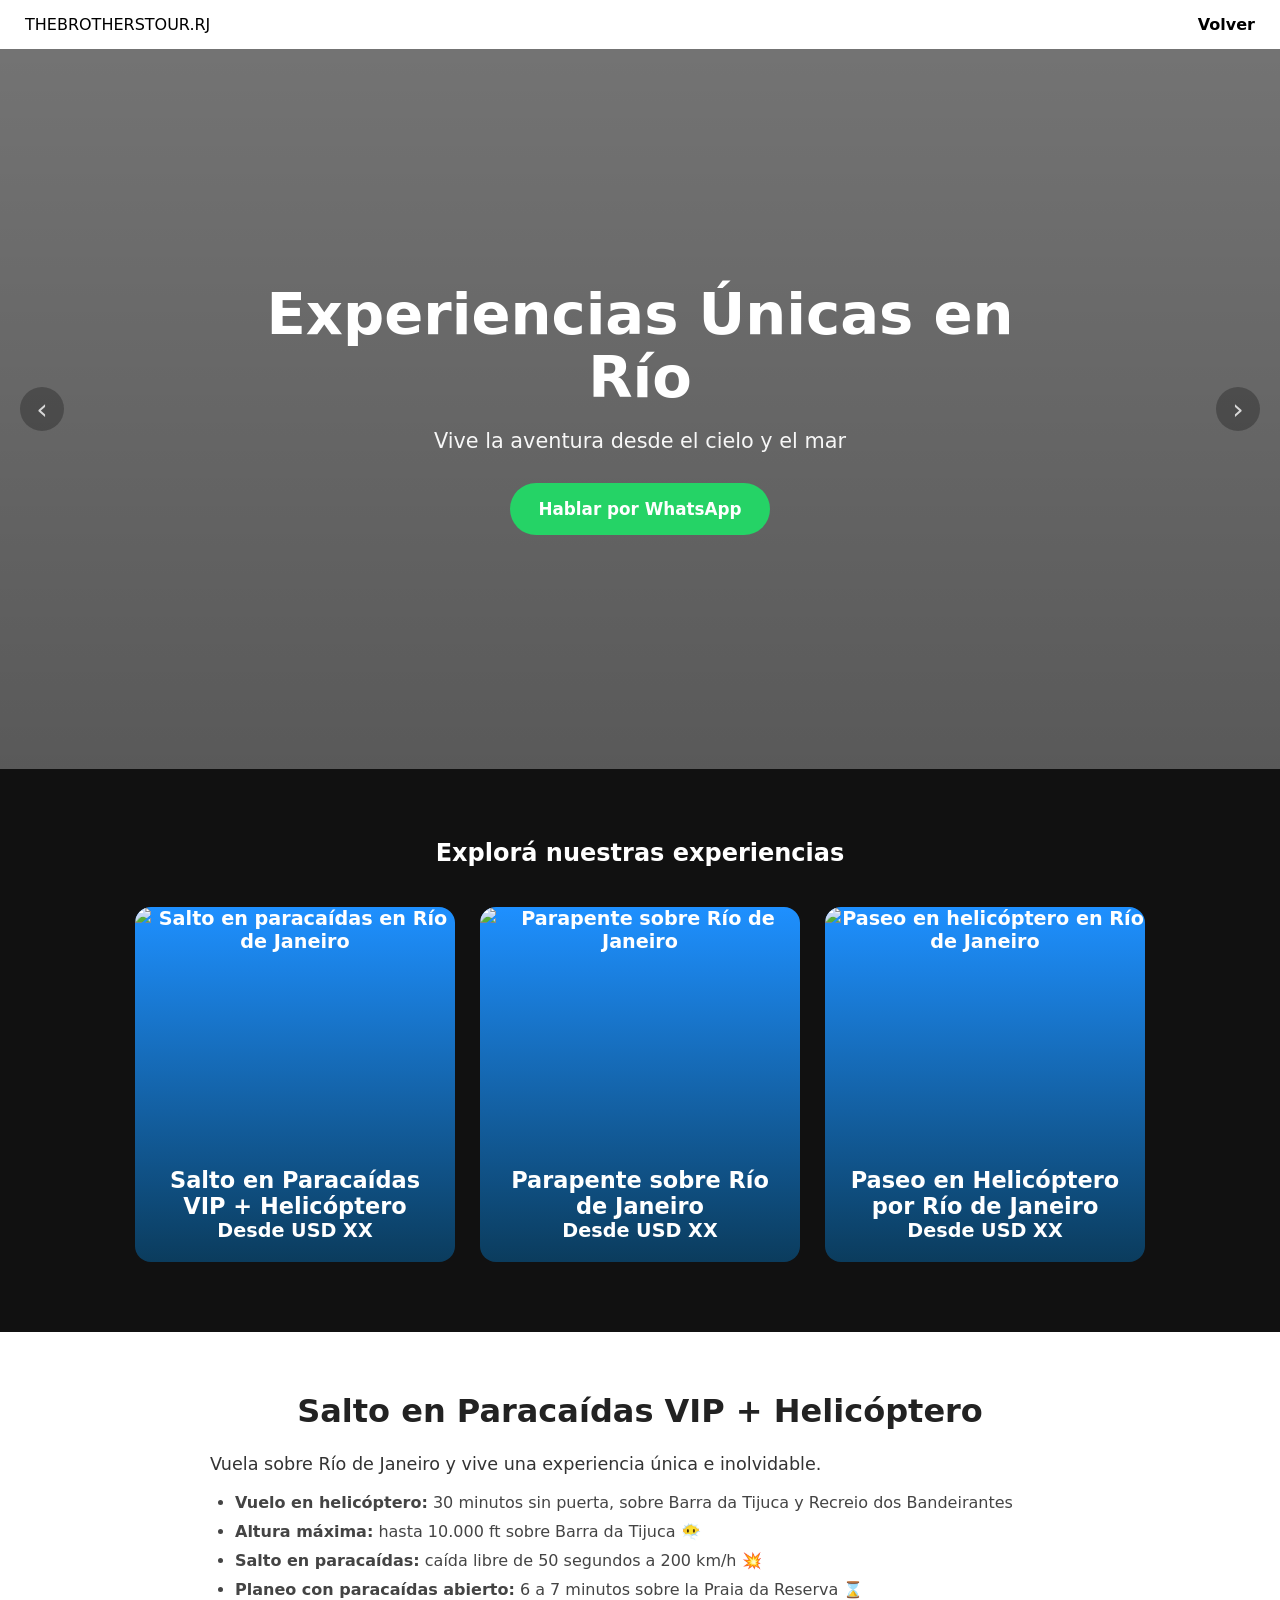
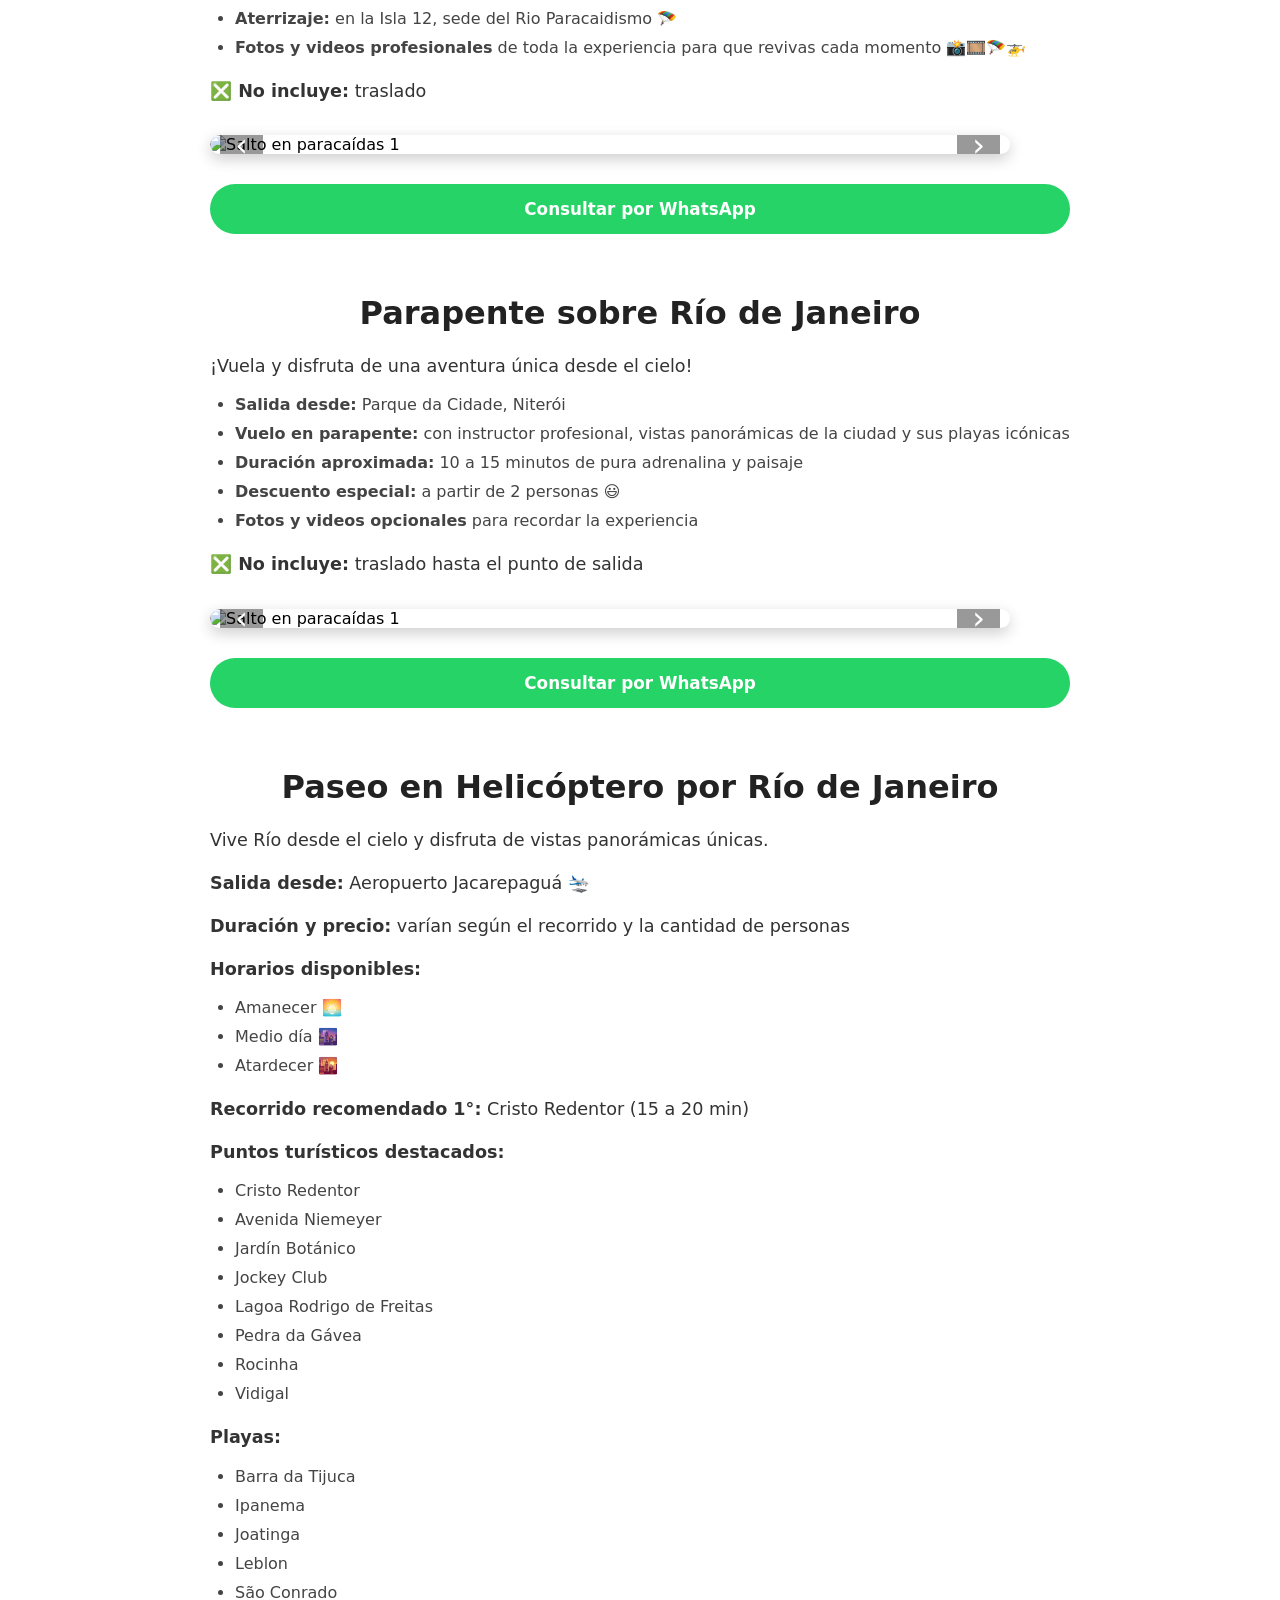
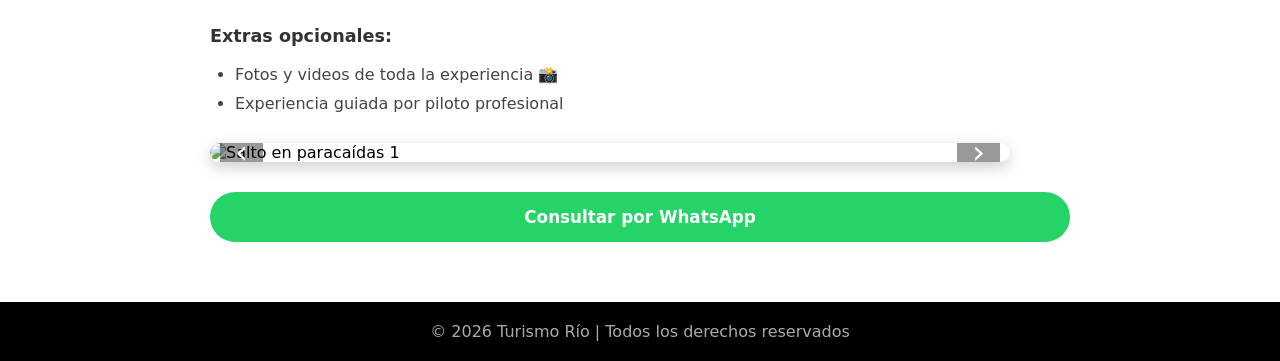
==== pages/experiencias.html @ 7c45b9a7 "experienciashtml" ====
<!DOCTYPE html>
<html lang="es">

<head>
    <meta charset="UTF-8">
    <meta name="viewport" content="width=device-width, initial-scale=1.0">
    <title>Experiencias Únicas en Río</title>
    <link rel="stylesheet" href="../css/styles.css">
</head>

<body>

    <!-- NAVBAR -->
    <header class="navbar">
        <div class="logo">THEBROTHERSTOUR.RJ</div>
        <nav>
            <a class="nav-main" href="../index.html#experiencias">Volver</a>
        </nav>
    </header>

    <!-- HERO -->
    <section class="hero">
        <div class="hero-slider">
            <div class="hero-slide active" style="background-image: url('../images/hero-1.jpg');"></div>
            <div class="hero-slide" style="background-image: url('../images/hero-2.jpg');"></div>
            <div class="hero-slide" style="background-image: url('../images/hero-3.jpg');"></div>
        </div>
        <div class="hero-overlay"></div>
        <div class="hero-content">
            <h1>Experiencias Únicas en Río</h1>
            <p>Vive la aventura desde el cielo y el mar</p>
            <a class="btn-whatsapp" href="#">Hablar por WhatsApp</a>
        </div>
        <button class="hero-nav prev" aria-label="Imagen anterior">‹</button>
        <button class="hero-nav next" aria-label="Imagen siguiente">›</button>
    </section>

    <!-- CARDS DE EXPERIENCIAS -->
    <section class="section section-primary" id="experiencias">
        <h2>Explorá nuestras experiencias</h2>

        <div class="cards">

            <!-- CARD 1: Paracaídas -->
            <a href="#paracaidas" class="card-link">
                <article class="card card-primary">
                    <div class="card-media">
                        <img src="../images/paracaidas-rio.jpg" alt="Salto en paracaídas en Río de Janeiro">
                    </div>
                    <div class="card-content">
                        <h3 class="card-title">Salto en Paracaídas VIP + Helicóptero</h3>
                        <span class="card-price">Desde USD XX</span>
                    </div>
                </article>
            </a>

            <!-- CARD 2: Parapente -->
            <a href="#parapente" class="card-link">
                <article class="card card-primary">
                    <div class="card-media">
                        <img src="../images/parapente-rio.jpg" alt="Parapente sobre Río de Janeiro">
                    </div>
                    <div class="card-content">
                        <h3 class="card-title">Parapente sobre Río de Janeiro</h3>
                        <span class="card-price">Desde USD XX</span>
                    </div>
                </article>
            </a>

            <!-- CARD 3: Helicóptero -->
            <a href="#helicoptero" class="card-link">
                <article class="card card-primary">
                    <div class="card-media">
                        <img src="../images/helicoptero-rio.jpg" alt="Paseo en helicóptero en Río de Janeiro">
                    </div>
                    <div class="card-content">
                        <h3 class="card-title">Paseo en Helicóptero por Río de Janeiro</h3>
                        <span class="card-price">Desde USD XX</span>
                    </div>
                </article>
            </a>

        </div>
    </section>

    <!-- SECCIONES DETALLE DE CADA EXPERIENCIA -->
    <section id="paracaidas" class="section-experiencias">
        <h3>Salto en Paracaídas VIP + Helicóptero</h3>

        <p>Vuela sobre Río de Janeiro y vive una experiencia única e inolvidable.</p>

        <ul>
            <li><strong>Vuelo en helicóptero:</strong> 30 minutos sin puerta, sobre Barra da Tijuca y Recreio dos
                Bandeirantes</li>
            <li><strong>Altura máxima:</strong> hasta 10.000 ft sobre Barra da Tijuca 😶‍🌫️</li>
            <li><strong>Salto en paracaídas:</strong> caída libre de 50 segundos a 200 km/h 💥</li>
            <li><strong>Planeo con paracaídas abierto:</strong> 6 a 7 minutos sobre la Praia da Reserva ⌛️</li>
            <li><strong>Aterrizaje:</strong> en la Isla 12, sede del Rio Paracaidismo 🪂</li>
            <li><strong>Fotos y videos profesionales</strong> de toda la experiencia para que revivas cada momento
                📸🎞️🪂🚁</li>
        </ul>

        <p><strong>❎ No incluye:</strong> traslado</p>

        <!-- Mini slider de imágenes -->
        <div class="experience-slider">
            <div class="slide active">
                <img src="../images/paracaidas1.jpg" alt="Salto en paracaídas 1">
            </div>
            <div class="slide">
                <img src="../images/paracaidas2.jpg" alt="Salto en paracaídas 2">
            </div>
            <div class="slide">
                <img src="../images/paracaidas3.jpg" alt="Salto en paracaídas 3">
            </div>

            <!-- Flechas -->
            <button class="slide-nav prev" aria-label="Imagen anterior">‹</button>
            <button class="slide-nav next" aria-label="Imagen siguiente">›</button>
        </div>

        <a href="https://wa.me/549XXXXXXXXXX?text=Hola,%20quiero%20info%20sobre%20el%20paracaídas"
            class="btn-whatsapp">Consultar por WhatsApp</a>
    </section>
    <section id="parapente" class="section-experiencias">
        <h3>Parapente sobre Río de Janeiro</h3>

        <p>¡Vuela y disfruta de una aventura única desde el cielo!</p>

        <ul>
            <li><strong>Salida desde:</strong> Parque da Cidade, Niterói</li>
            <li><strong>Vuelo en parapente:</strong> con instructor profesional, vistas panorámicas de la ciudad y sus
                playas icónicas</li>
            <li><strong>Duración aproximada:</strong> 10 a 15 minutos de pura adrenalina y paisaje</li>
            <li><strong>Descuento especial:</strong> a partir de 2 personas 😃</li>
            <li><strong>Fotos y videos opcionales</strong> para recordar la experiencia</li>
        </ul>

        <p><strong>❎ No incluye:</strong> traslado hasta el punto de salida</p>

        <!-- Mini slider de imágenes -->
        <div class="experience-slider">
            <div class="slide active">
                <img src="../images/paracaidas1.jpg" alt="Salto en paracaídas 1">
            </div>
            <div class="slide">
                <img src="../images/paracaidas2.jpg" alt="Salto en paracaídas 2">
            </div>
            <div class="slide">
                <img src="../images/paracaidas3.jpg" alt="Salto en paracaídas 3">
            </div>

            <!-- Flechas -->
            <button class="slide-nav prev" aria-label="Imagen anterior">‹</button>
            <button class="slide-nav next" aria-label="Imagen siguiente">›</button>
        </div>

        <a href="https://wa.me/549XXXXXXXXXX?text=Hola,%20quiero%20info%20sobre%20el%20paracaídas"
            class="btn-whatsapp">Consultar por WhatsApp</a>
    </section>
    <section id="helicoptero" class="section-experiencias">
        <h3>Paseo en Helicóptero por Río de Janeiro</h3>

        <p>Vive Río desde el cielo y disfruta de vistas panorámicas únicas.</p>

        <p><strong>Salida desde:</strong> Aeropuerto Jacarepaguá 🛬</p>
        <p><strong>Duración y precio:</strong> varían según el recorrido y la cantidad de personas</p>

        <p><strong>Horarios disponibles:</strong></p>
        <ul>
            <li>Amanecer 🌅</li>
            <li>Medio día 🌆</li>
            <li>Atardecer 🌇</li>
        </ul>

        <p><strong>Recorrido recomendado 1°:</strong> Cristo Redentor (15 a 20 min)</p>

        <p><strong>Puntos turísticos destacados:</strong></p>
        <ul>
            <li>Cristo Redentor</li>
            <li>Avenida Niemeyer</li>
            <li>Jardín Botánico</li>
            <li>Jockey Club</li>
            <li>Lagoa Rodrigo de Freitas</li>
            <li>Pedra da Gávea</li>
            <li>Rocinha</li>
            <li>Vidigal</li>
        </ul>

        <p><strong>Playas:</strong></p>
        <ul>
            <li>Barra da Tijuca</li>
            <li>Ipanema</li>
            <li>Joatinga</li>
            <li>Leblon</li>
            <li>São Conrado</li>
        </ul>

        <p><strong>Extras opcionales:</strong></p>
        <ul>
            <li>Fotos y videos de toda la experiencia 📸</li>
            <li>Experiencia guiada por piloto profesional</li>
        </ul>

        <!-- Mini slider de imágenes -->
        <div class="experience-slider">
            <div class="slide active">
                <img src="../images/paracaidas1.jpg" alt="Salto en paracaídas 1">
            </div>
            <div class="slide">
                <img src="../images/paracaidas2.jpg" alt="Salto en paracaídas 2">
            </div>
            <div class="slide">
                <img src="../images/paracaidas3.jpg" alt="Salto en paracaídas 3">
            </div>

            <!-- Flechas -->
            <button class="slide-nav prev" aria-label="Imagen anterior">‹</button>
            <button class="slide-nav next" aria-label="Imagen siguiente">›</button>
        </div>

        <a href="https://wa.me/549XXXXXXXXXX?text=Hola,%20quiero%20info%20sobre%20el%20paracaídas"
            class="btn-whatsapp">Consultar por WhatsApp</a>
    </section>

    <!-- FOOTER -->
    <footer class="footer">
        <p>&copy; 2026 Turismo Río | Todos los derechos reservados</p>
    </footer>

</body>

</html>
---- css/styles.css ----
/* RESET */
* {
    margin: 0;
    padding: 0;
    box-sizing: border-box;
    font-family: system-ui, sans-serif;
}

/* NAVBAR */
.navbar {
    display: flex;
    justify-content: space-between;
    align-items: center;
    padding: 15px 25px;
    background: #fff;
    position: sticky;
    top: 0;
    z-index: 100;
}

.navbar a {
    margin-left: 15px;
    text-decoration: none;
    color: #000;
}

.nav-main {
    font-weight: 700;
}

.nav-muted {
    opacity: 0.6;
}

/* =====================
   HERO
===================== */
.hero {
    position: relative;
    min-height: 80vh;
    width: 100%;
    overflow: hidden;
    color: #ffffff;
    display: flex;
    align-items: center;
    justify-content: center;
    text-align: center;
}

/* =====================
   SLIDER
===================== */
.hero-slider {
    position: absolute;
    inset: 0;
    z-index: 1;
}

.hero-slide {
    position: absolute;
    inset: 0;
    background-size: cover;
    background-position: center;
    opacity: 0;
    transition: opacity 0.8s ease-in-out;
}

.hero-slide.active {
    opacity: 1;
}

/* =====================
   OVERLAY (contraste texto)
===================== */
.hero-overlay {
    position: absolute;
    inset: 0;
    background: linear-gradient(rgba(0, 0, 0, 0.55),
            rgba(0, 0, 0, 0.65));
    z-index: 2;
}

/* =====================
   CONTENIDO
===================== */
.hero-content {
    position: relative;
    z-index: 3;
    max-width: 900px;
    padding: 0 20px;
}

.hero h1 {
    font-size: clamp(2.4rem, 5vw, 3.6rem);
    font-weight: 800;
    line-height: 1.1;
}

.hero p {
    margin: 20px 0 30px;
    font-size: clamp(1.1rem, 2.5vw, 1.3rem);
    opacity: 0.95;
}

/* =====================
   CTA WHATSAPP
===================== */
.btn-whatsapp {
    display: inline-block;
    background: #25d366;
    color: #fff;
    padding: 16px 28px;
    border-radius: 40px;
    text-decoration: none;
    font-weight: 700;
    font-size: 1.05rem;
    transition: transform 0.2s ease, box-shadow 0.2s ease;
}

.btn-whatsapp:hover {
    transform: translateY(-2px);
    box-shadow: 0 10px 25px rgba(0, 0, 0, 0.3);
}

/* =====================
   FLECHAS (UX DISCRETO)
===================== */
.hero-nav {
    position: absolute;
    top: 50%;
    transform: translateY(-50%);
    z-index: 4;
    background: rgba(0, 0, 0, 0.35);
    color: #fff;
    border: none;
    width: 44px;
    height: 44px;
    border-radius: 50%;
    cursor: pointer;
    font-size: 1.8rem;
    display: flex;
    align-items: center;
    justify-content: center;
    transition: background 0.2s ease, opacity 0.2s ease;
    opacity: 0.75;
}

.hero-nav:hover {
    background: rgba(0, 0, 0, 0.55);
    opacity: 1;
}

.hero-nav.prev {
    left: 20px;
}

.hero-nav.next {
    right: 20px;
}

/* =====================
   MOBILE
===================== */
@media (max-width: 768px) {
    .hero {
        min-height: 70vh;
    }

    .hero h1 {
        font-size: 2.2rem;
    }

    .hero p {
        font-size: 1.1rem;
    }

    .hero-nav {
        width: 38px;
        height: 38px;
        font-size: 1.5rem;
    }

    .hero-nav.prev {
        left: 10px;
    }

    .hero-nav.next {
        right: 10px;
    }
}



/* SECTIONS */
.section {
    padding: 70px 20px;
}

.section-primary {
    background: #111;
    color: #fff;
}

.section-secondary {
    background: #f7f7f7;
}

.section-tertiary {
    background: #fff;
}

.section h2 {
    text-align: center;
    margin-bottom: 40px;
}

/* CARDS CONTAINER */
.cards {
    display: flex;
    flex-wrap: wrap;
    justify-content: center;
    gap: 25px;
}

/* CARD BASE */
.card {
    padding: 40px 20px;
    border-radius: 16px;
    text-align: center;
    cursor: pointer;
    transition: transform 0.3s;
}

/* Cards que llevan imagen y anulan la de arriba */
.card-primary,
.card-secondary {
    padding: 0;
    /* IMPORTANTE: la imagen necesita espacio limpio */
    overflow: hidden;
}
.card-link {
  text-decoration: none;
  color: inherit;
  display: block;
}

/* Estilo comun de la imagen CARD */
.card-media {
    width: 100%;
}

.card-media img {
    width: 100%;
    height: 100%;
    object-fit: cover;
    display: block;
}

.card:hover {
    transform: translateY(-5px);
}

/* CARD JERARQUÍA */

/* 🔥 PRIMARIO */
/* 🔥 PRIMARIO */
.card-primary {
    background: linear-gradient(180deg, #1e90ff, #0b3c5d);
    color: white;
    width: 320px;
    font-weight: 700;
    font-size: 1.2rem;
}

/* Imagen dominante */
.card-primary .card-media {
    height: 65%;
    /* jerarquía visual */
    min-height: 240px;
}

/* Contenido */
.card-primary .card-content {
    padding: 20px;
    text-align: center;
}
/* Imagen dominante */
.card-primary .card-media {
    height: 240px;         /* altura fija */
    overflow: hidden;      /* recorta lo que se salga del contenedor */
}

.card-primary .card-media img {
    width: 100%;           /* ocupa todo el ancho */
    height: 100%;          /* ocupa toda la altura del contenedor */
    object-fit: cover;     /* recorta o ajusta la imagen sin deformarla */
    display: block;        /* elimina espacio debajo de la imagen */
}


/* ⭐ SECUNDARIO */
.card-secondary {
    background: white;
    width: 280px;
    font-weight: 600;
    box-shadow: 0 8px 20px rgba(0, 0, 0, 0.08);
}

/* Imagen equilibrada */
.card-secondary .card-media {
    height: 45%;
    min-height: 180px;
}

/* Contenido */
.card-secondary .card-content {
    padding: 18px;
    text-align: left;
}

/* ➕ TERCIARIO */
.card-tertiary {
    background: #fafafa;
    width: 260px;
    font-size: 0.95rem;
    opacity: 0.8;
    border: 1px solid #ddd;
}

.card-tertiary .card-icon img {
    /*icono de la card*/
    width: 48px;
    margin-bottom: 12px;
}

/* CONFIANZA */
.section-confidence {
    background: #0b3c5d;
    color: white;
    text-align: center;
    padding: 60px 20px;
}

/* FOOTER */
.footer {
    background: #000;
    color: #aaa;
    text-align: center;
    padding: 20px;
}


/* PAGINA EXPERIENCIAS ACOPLaNDO CSS VIGENTE */
.experience-slider {
  position: relative;
  max-width: 800px;
  margin: 20px auto;
  overflow: hidden;
  border-radius: 15px;
  box-shadow: 0 5px 15px rgba(0,0,0,0.2);
}

.experience-slider .slide {
  display: none;
}

.experience-slider .slide.active {
  display: block;
}

.experience-slider img {
  width: 100%;
  height: 450px;
  object-fit: cover;
  border-radius: 15px;
}

.slide-nav {
  position: absolute;
  top: 50%;
  transform: translateY(-50%);
  background: rgba(0,0,0,0.4);
  color: #fff;
  border: none;
  font-size: 2rem;
  padding: 5px 15px;
  cursor: pointer;
  border-radius: 50%;
}

.slide-nav.prev { left: 10px; }
.slide-nav.next { right: 10px; }

/*seccin experiencias dentro de experiencias.html */
.section-experiencias {
  max-width: 900px;      /* ancho máximo centralizado */
  margin: 60px auto;     /* separaciones arriba/abajo y centrado horizontal */
  padding: 0 20px;
}

.section-experiencias h3 {
  text-align: center;
  font-size: 2rem;
  font-weight: 700;
  margin-bottom: 20px;
  color: #222; /* puedes usar color principal del sitio */
}

.section-experiencias p {
  font-size: 1.1rem;
  line-height: 1.6;
  margin-bottom: 15px;
  color: #333;
}

.section-experiencias ul {
  list-style: disc;
  padding-left: 25px;
  margin-bottom: 20px;
}

.section-experiencias ul li {
  margin-bottom: 10px;
  font-size: 1rem;
  color: #444;
}

.section-experiencias .experience-slider {
  position: relative;
  margin: 30px 0;
  overflow: hidden;
  border-radius: 10px;
}

.section-experiencias .experience-slider .slide {
  display: none;
  width: 100%;
}

.section-experiencias .experience-slider .slide.active {
  display: block;
}

.section-experiencias .experience-slider img {
  width: 100%;
  height: auto;
  display: block;
  object-fit: cover;
  border-radius: 10px;
}

.section-experiencias .experience-slider .slide-nav {
  position: absolute;
  top: 50%;
  transform: translateY(-50%);
  background: rgba(0,0,0,0.4);
  color: #fff;
  border: none;
  font-size: 2rem;
  padding: 5px 15px;
  cursor: pointer;
  border-radius: 5px;
}

.section-experiencias .experience-slider .slide-nav.prev {
  left: 10px;
}

.section-experiencias .experience-slider .slide-nav.next {
  right: 10px;
}

.section-experiencias .btn-whatsapp {
  display: inline-block;
  background: #25d366;
  color: #fff;
  padding: 15px 30px;
  border-radius: 30px;
  text-decoration: none;
  font-weight: 700;
  text-align: center;
  margin: 20px auto 0;
  display: block;
  transition: 0.3s;
}

.section-experiencias .btn-whatsapp:hover {
  background: #1ebe57;
}
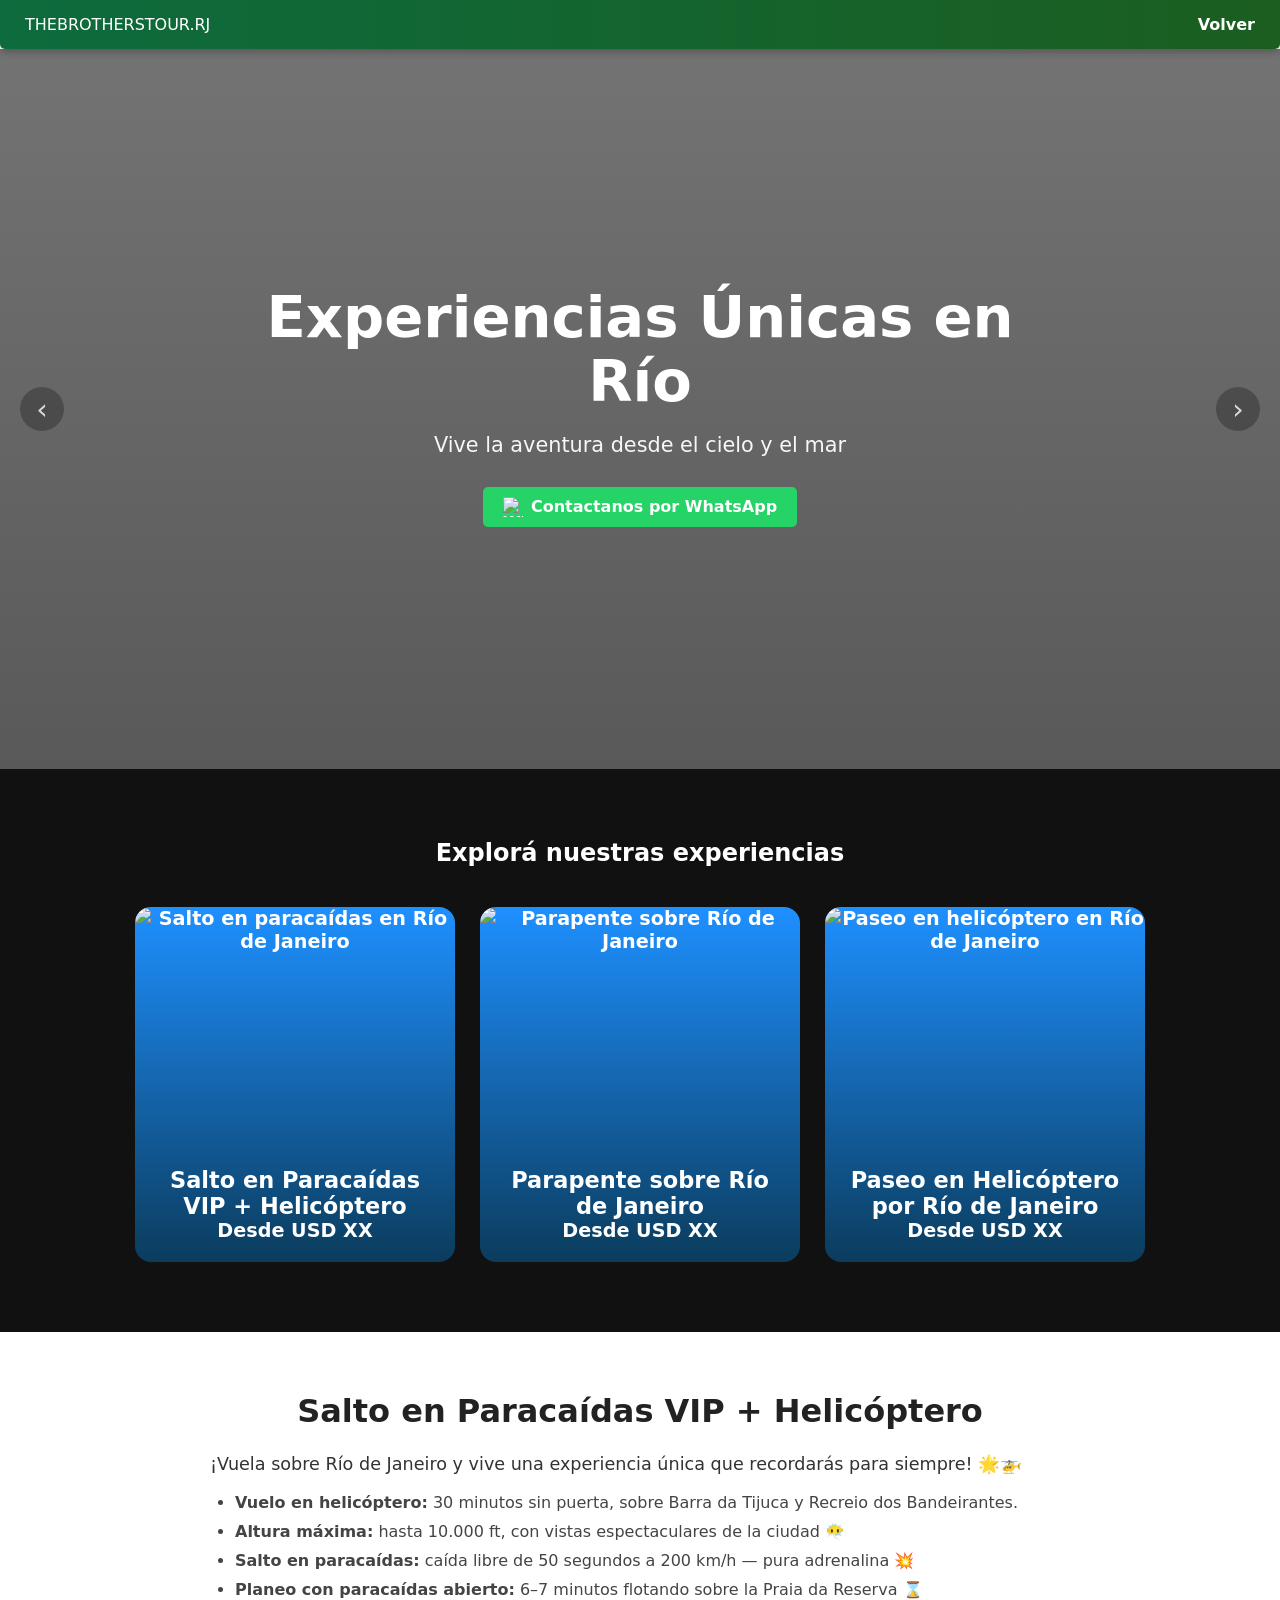
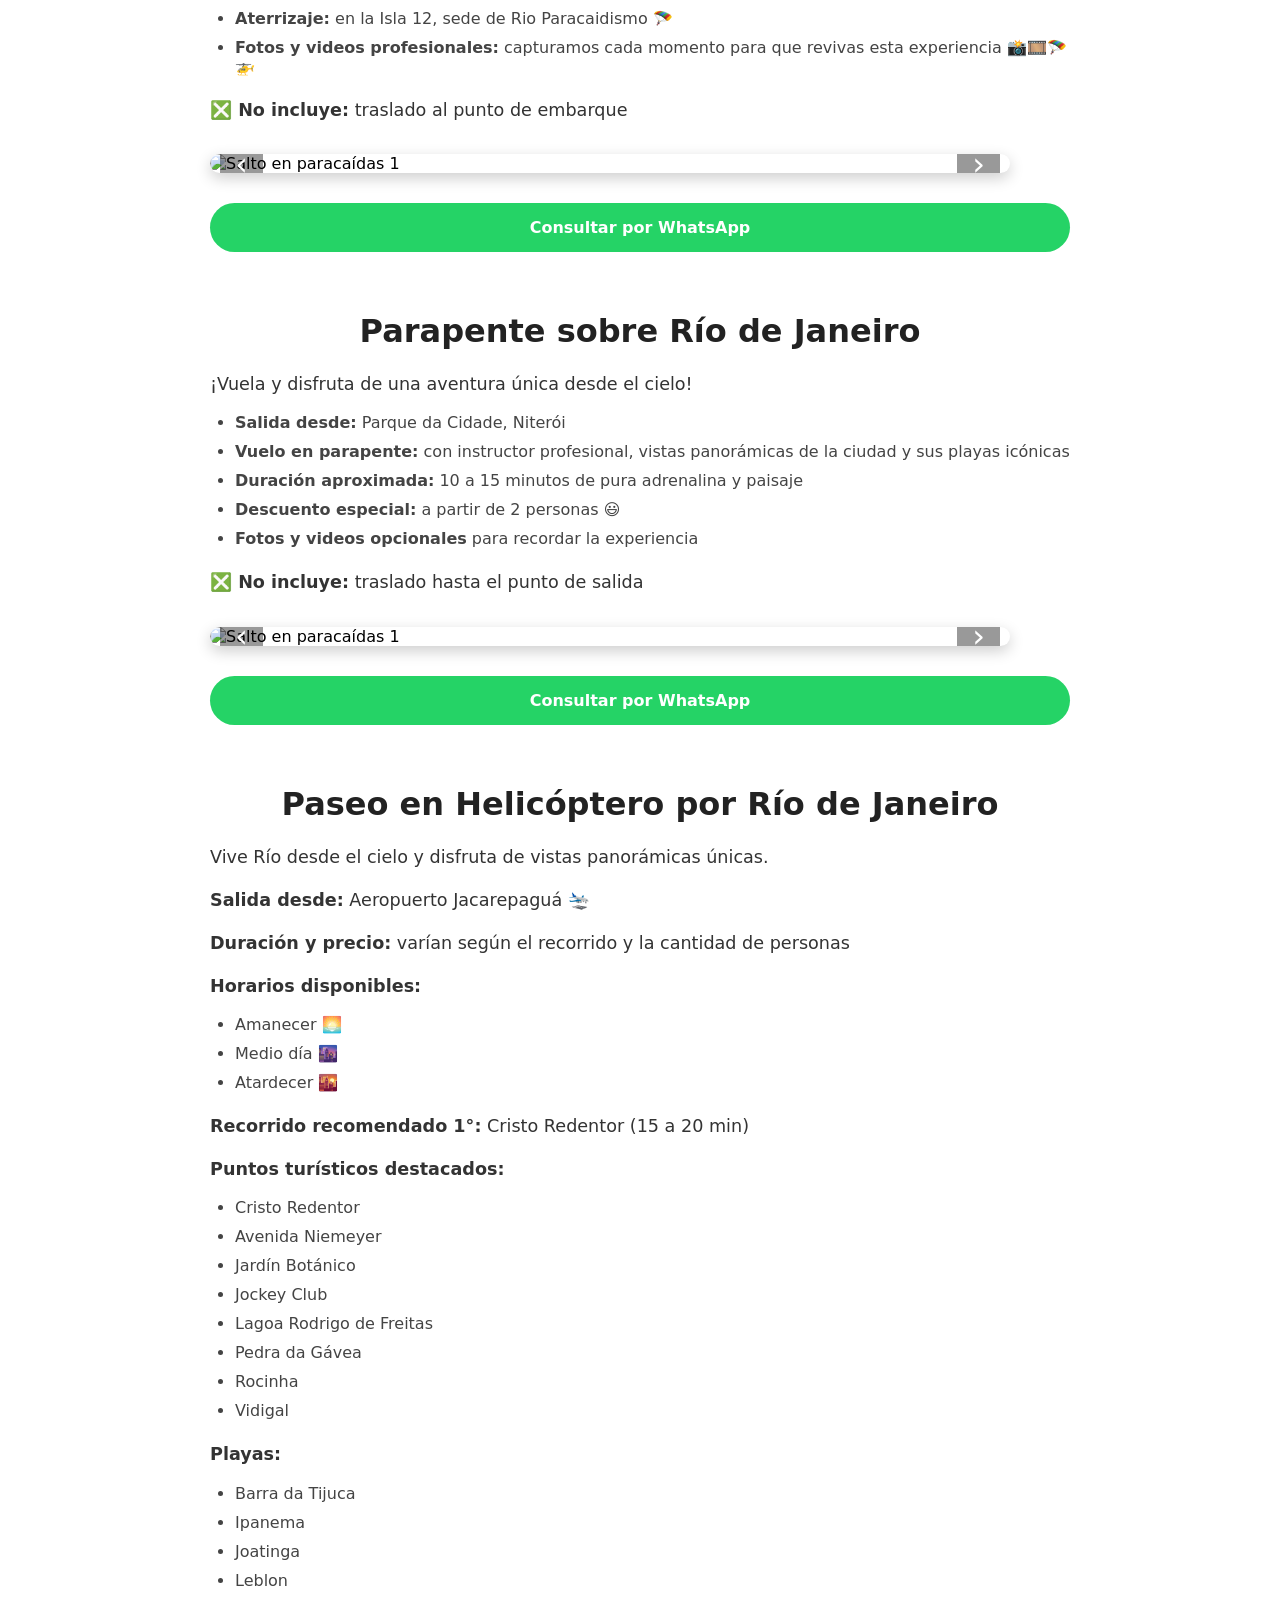
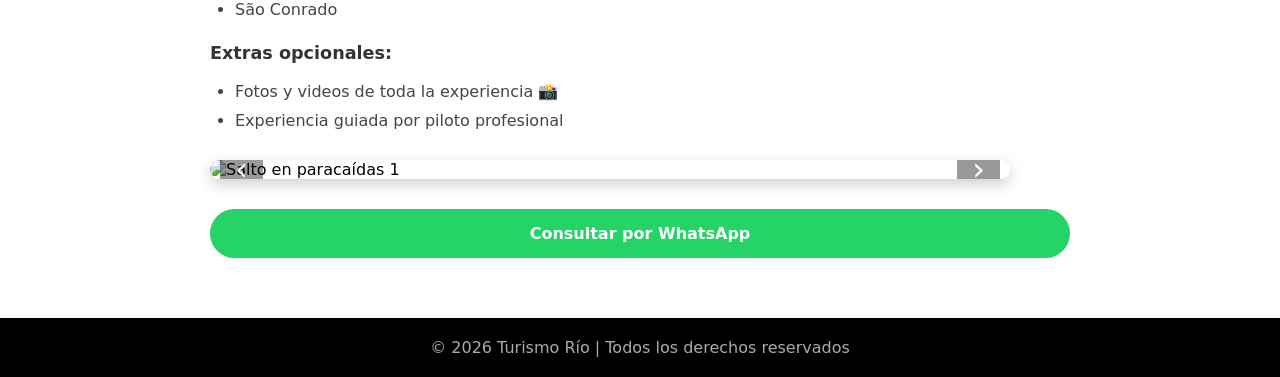
==== commit 4e06ce80: "aa" ====
--- a/pages/experiencias.html
+++ b/pages/experiencias.html
@@ -29,7 +29,10 @@
         <div class="hero-content">
             <h1>Experiencias Únicas en Río</h1>
             <p>Vive la aventura desde el cielo y el mar</p>
-            <a class="btn-whatsapp" href="#">Hablar por WhatsApp</a>
+            <a class="btn-whatsapp" href="https://wa.me/5491123456789" target="_blank">
+                <img src="https://upload.wikimedia.org/wikipedia/commons/6/6b/WhatsApp.svg" alt="WhatsApp" class="icon">
+                Contactanos por WhatsApp
+            </a>
         </div>
         <button class="hero-nav prev" aria-label="Imagen anterior">‹</button>
         <button class="hero-nav next" aria-label="Imagen siguiente">›</button>
@@ -85,22 +88,26 @@
 
     <!-- SECCIONES DETALLE DE CADA EXPERIENCIA -->
     <section id="paracaidas" class="section-experiencias">
-        <h3>Salto en Paracaídas VIP + Helicóptero</h3>
-
-        <p>Vuela sobre Río de Janeiro y vive una experiencia única e inolvidable.</p>
-
-        <ul>
-            <li><strong>Vuelo en helicóptero:</strong> 30 minutos sin puerta, sobre Barra da Tijuca y Recreio dos
-                Bandeirantes</li>
-            <li><strong>Altura máxima:</strong> hasta 10.000 ft sobre Barra da Tijuca 😶‍🌫️</li>
-            <li><strong>Salto en paracaídas:</strong> caída libre de 50 segundos a 200 km/h 💥</li>
-            <li><strong>Planeo con paracaídas abierto:</strong> 6 a 7 minutos sobre la Praia da Reserva ⌛️</li>
-            <li><strong>Aterrizaje:</strong> en la Isla 12, sede del Rio Paracaidismo 🪂</li>
-            <li><strong>Fotos y videos profesionales</strong> de toda la experiencia para que revivas cada momento
-                📸🎞️🪂🚁</li>
-        </ul>
-
-        <p><strong>❎ No incluye:</strong> traslado</p>
+        <div>
+            <h3>Salto en Paracaídas VIP + Helicóptero</h3>
+
+            <p>¡Vuela sobre Río de Janeiro y vive una experiencia única que recordarás para siempre! 🌟🚁</p>
+
+            <ul>
+                <li><strong>Vuelo en helicóptero:</strong> 30 minutos sin puerta, sobre Barra da Tijuca y Recreio dos
+                    Bandeirantes.</li>
+                <li><strong>Altura máxima:</strong> hasta 10.000 ft, con vistas espectaculares de la ciudad 😶‍🌫️</li>
+                <li><strong>Salto en paracaídas:</strong> caída libre de 50 segundos a 200 km/h — pura adrenalina 💥
+                </li>
+                <li><strong>Planeo con paracaídas abierto:</strong> 6–7 minutos flotando sobre la Praia da Reserva ⌛️
+                </li>
+                <li><strong>Aterrizaje:</strong> en la Isla 12, sede de Rio Paracaidismo 🪂</li>
+                <li><strong>Fotos y videos profesionales:</strong> capturamos cada momento para que revivas esta
+                    experiencia 📸🎞️🪂🚁</li>
+            </ul>
+
+            <p><strong>❎ No incluye:</strong> traslado al punto de embarque</p>
+        </div>
 
         <!-- Mini slider de imágenes -->
         <div class="experience-slider">
--- a/css/styles.css
+++ b/css/styles.css
@@ -5,6 +5,12 @@
     box-sizing: border-box;
     font-family: system-ui, sans-serif;
 }
+/* separacion de listas generales*/
+li > ul {
+  margin-top: 10px;   /* separa la sublista del texto del LI padre */
+  margin-left: 20px; /* indentación para la sublista */
+  padding-left: 0;   /* opcional, para evitar doble indentación en algunos navegadores */
+}
 
 /* NAVBAR */
 .navbar {
@@ -12,16 +18,25 @@
     justify-content: space-between;
     align-items: center;
     padding: 15px 25px;
-    background: #fff;
+    background: linear-gradient(90deg, #0d6b3d 0%, #1b5e20 100%);
+    box-shadow: 0 2px 10px rgba(0, 0, 0, 0.3);
     position: sticky;
     top: 0;
     z-index: 100;
+    border-radius: 0 0 5px 5px;
 }
 
 .navbar a {
     margin-left: 15px;
     text-decoration: none;
-    color: #000;
+    color: white;
+    transition: color 0.3s, text-shadow 0.3s;
+}
+
+.navbar a:hover {
+    color: #ffd700;
+    /* amarillo vibrante */
+    text-shadow: 0 0 5px #ffd700;
 }
 
 .nav-main {
@@ -30,6 +45,10 @@
 
 .nav-muted {
     opacity: 0.6;
+}
+
+.logo {
+    color: white;
 }
 
 /* =====================
@@ -106,20 +125,26 @@
    CTA WHATSAPP
 ===================== */
 .btn-whatsapp {
-    display: inline-block;
-    background: #25d366;
-    color: #fff;
-    padding: 16px 28px;
-    border-radius: 40px;
+    display: inline-flex;
+    align-items: center;
+    gap: 8px;
+    /* espacio entre ícono y texto */
+    background-color: #25D366;
+    color: white;
+    padding: 10px 20px;
+    border-radius: 5px;
     text-decoration: none;
-    font-weight: 700;
-    font-size: 1.05rem;
-    transition: transform 0.2s ease, box-shadow 0.2s ease;
+    font-weight: bold;
+    transition: background-color 0.3s;
 }
 
 .btn-whatsapp:hover {
-    transform: translateY(-2px);
-    box-shadow: 0 10px 25px rgba(0, 0, 0, 0.3);
+    background-color: #1ebe57;
+}
+
+.btn-whatsapp .icon {
+    width: 20px;
+    height: 20px;
 }
 
 /* =====================
@@ -238,10 +263,11 @@
     /* IMPORTANTE: la imagen necesita espacio limpio */
     overflow: hidden;
 }
+
 .card-link {
-  text-decoration: none;
-  color: inherit;
-  display: block;
+    text-decoration: none;
+    color: inherit;
+    display: block;
 }
 
 /* Estilo comun de la imagen CARD */
@@ -284,17 +310,24 @@
     padding: 20px;
     text-align: center;
 }
+
 /* Imagen dominante */
 .card-primary .card-media {
-    height: 240px;         /* altura fija */
-    overflow: hidden;      /* recorta lo que se salga del contenedor */
+    height: 240px;
+    /* altura fija */
+    overflow: hidden;
+    /* recorta lo que se salga del contenedor */
 }
 
 .card-primary .card-media img {
-    width: 100%;           /* ocupa todo el ancho */
-    height: 100%;          /* ocupa toda la altura del contenedor */
-    object-fit: cover;     /* recorta o ajusta la imagen sin deformarla */
-    display: block;        /* elimina espacio debajo de la imagen */
+    width: 100%;
+    /* ocupa todo el ancho */
+    height: 100%;
+    /* ocupa toda la altura del contenedor */
+    object-fit: cover;
+    /* recorta o ajusta la imagen sin deformarla */
+    display: block;
+    /* elimina espacio debajo de la imagen */
 }
 
 
@@ -352,138 +385,146 @@
 
 /* PAGINA EXPERIENCIAS ACOPLaNDO CSS VIGENTE */
 .experience-slider {
-  position: relative;
-  max-width: 800px;
-  margin: 20px auto;
-  overflow: hidden;
-  border-radius: 15px;
-  box-shadow: 0 5px 15px rgba(0,0,0,0.2);
+    position: relative;
+    max-width: 800px;
+    margin: 20px auto;
+    overflow: hidden;
+    border-radius: 15px;
+    box-shadow: 0 5px 15px rgba(0, 0, 0, 0.2);
 }
 
 .experience-slider .slide {
-  display: none;
+    display: none;
 }
 
 .experience-slider .slide.active {
-  display: block;
+    display: block;
 }
 
 .experience-slider img {
-  width: 100%;
-  height: 450px;
-  object-fit: cover;
-  border-radius: 15px;
+    width: 100%;
+    height: 450px;
+    object-fit: cover;
+    border-radius: 15px;
 }
 
 .slide-nav {
-  position: absolute;
-  top: 50%;
-  transform: translateY(-50%);
-  background: rgba(0,0,0,0.4);
-  color: #fff;
-  border: none;
-  font-size: 2rem;
-  padding: 5px 15px;
-  cursor: pointer;
-  border-radius: 50%;
-}
-
-.slide-nav.prev { left: 10px; }
-.slide-nav.next { right: 10px; }
+    position: absolute;
+    top: 50%;
+    transform: translateY(-50%);
+    background: rgba(0, 0, 0, 0.4);
+    color: #fff;
+    border: none;
+    font-size: 2rem;
+    padding: 5px 15px;
+    cursor: pointer;
+    border-radius: 50%;
+}
+
+.slide-nav.prev {
+    left: 10px;
+}
+
+.slide-nav.next {
+    right: 10px;
+}
 
 /*seccin experiencias dentro de experiencias.html */
 .section-experiencias {
-  max-width: 900px;      /* ancho máximo centralizado */
-  margin: 60px auto;     /* separaciones arriba/abajo y centrado horizontal */
-  padding: 0 20px;
+    max-width: 900px;
+    /* ancho máximo centralizado */
+    margin: 60px auto;
+    /* separaciones arriba/abajo y centrado horizontal */
+    padding: 0 20px;
 }
 
 .section-experiencias h3 {
-  text-align: center;
-  font-size: 2rem;
-  font-weight: 700;
-  margin-bottom: 20px;
-  color: #222; /* puedes usar color principal del sitio */
+    text-align: center;
+    font-size: 2rem;
+    font-weight: 700;
+    margin-bottom: 20px;
+    color: #222;
+    /* puedes usar color principal del sitio */
 }
 
 .section-experiencias p {
-  font-size: 1.1rem;
-  line-height: 1.6;
-  margin-bottom: 15px;
-  color: #333;
+    font-size: 1.1rem;
+    line-height: 1.6;
+    margin-bottom: 15px;
+    color: #333;
 }
 
 .section-experiencias ul {
-  list-style: disc;
-  padding-left: 25px;
-  margin-bottom: 20px;
+    list-style: disc;
+    padding-left: 25px;
+    margin-bottom: 20px;
 }
 
 .section-experiencias ul li {
-  margin-bottom: 10px;
-  font-size: 1rem;
-  color: #444;
+    margin-bottom: 10px;
+    font-size: 1rem;
+    color: #444;
 }
 
 .section-experiencias .experience-slider {
-  position: relative;
-  margin: 30px 0;
-  overflow: hidden;
-  border-radius: 10px;
+    position: relative;
+    margin: 30px 0;
+    overflow: hidden;
+    border-radius: 10px;
 }
 
 .section-experiencias .experience-slider .slide {
-  display: none;
-  width: 100%;
+    display: none;
+    width: 100%;
 }
 
 .section-experiencias .experience-slider .slide.active {
-  display: block;
+    display: block;
 }
 
 .section-experiencias .experience-slider img {
-  width: 100%;
-  height: auto;
-  display: block;
-  object-fit: cover;
-  border-radius: 10px;
+    width: 100%;
+    height: auto;
+    display: block;
+    object-fit: cover;
+    border-radius: 10px;
 }
 
 .section-experiencias .experience-slider .slide-nav {
-  position: absolute;
-  top: 50%;
-  transform: translateY(-50%);
-  background: rgba(0,0,0,0.4);
-  color: #fff;
-  border: none;
-  font-size: 2rem;
-  padding: 5px 15px;
-  cursor: pointer;
-  border-radius: 5px;
+    position: absolute;
+    top: 50%;
+    transform: translateY(-50%);
+    background: rgba(0, 0, 0, 0.4);
+    color: #fff;
+    border: none;
+    font-size: 2rem;
+    padding: 5px 15px;
+    cursor: pointer;
+    border-radius: 5px;
 }
 
 .section-experiencias .experience-slider .slide-nav.prev {
-  left: 10px;
+    left: 10px;
 }
 
 .section-experiencias .experience-slider .slide-nav.next {
-  right: 10px;
+    right: 10px;
 }
 
 .section-experiencias .btn-whatsapp {
-  display: inline-block;
-  background: #25d366;
-  color: #fff;
-  padding: 15px 30px;
-  border-radius: 30px;
-  text-decoration: none;
-  font-weight: 700;
-  text-align: center;
-  margin: 20px auto 0;
-  display: block;
-  transition: 0.3s;
+    display: inline-block;
+    background: #25d366;
+    color: #fff;
+    padding: 15px 30px;
+    border-radius: 30px;
+    text-decoration: none;
+    font-weight: 700;
+    text-align: center;
+    margin: 20px auto 0;
+    display: block;
+    transition: 0.3s;
 }
 
 .section-experiencias .btn-whatsapp:hover {
-  background: #1ebe57;
+    background: #1ebe57;
 }
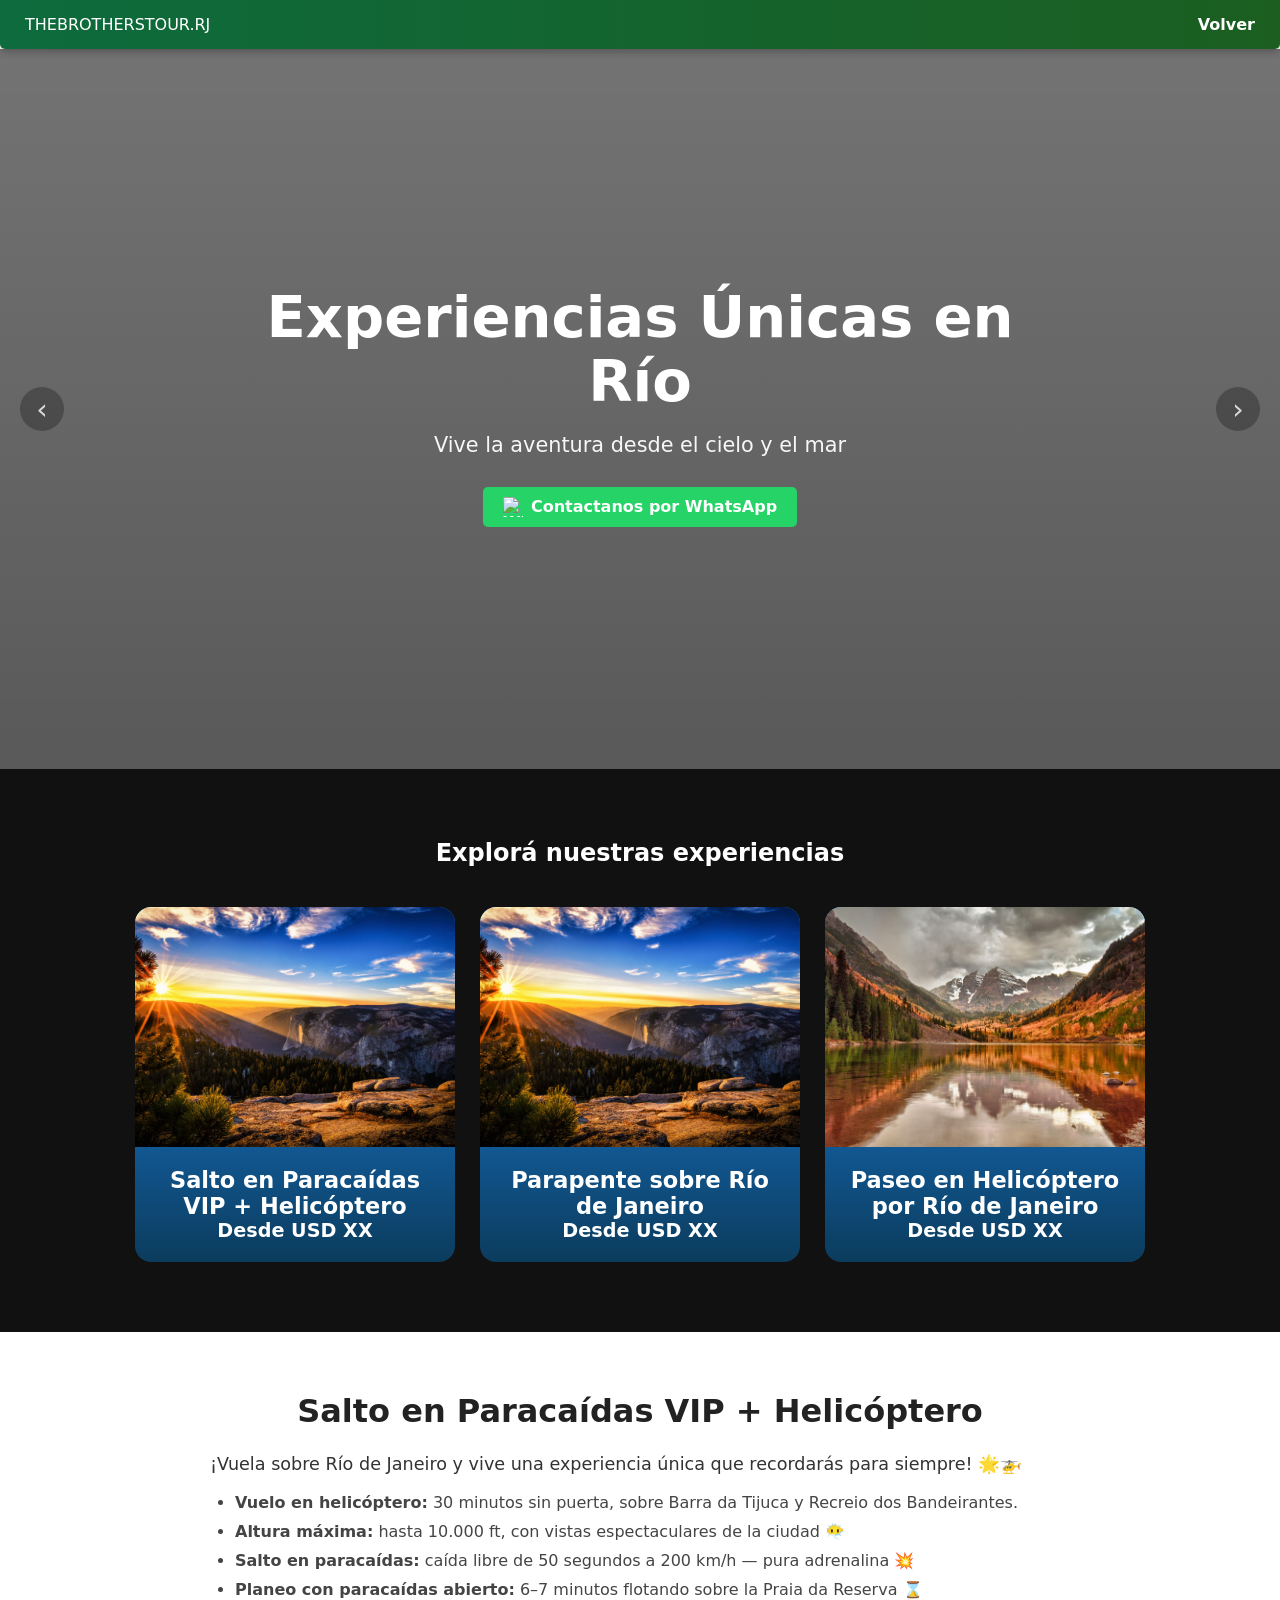
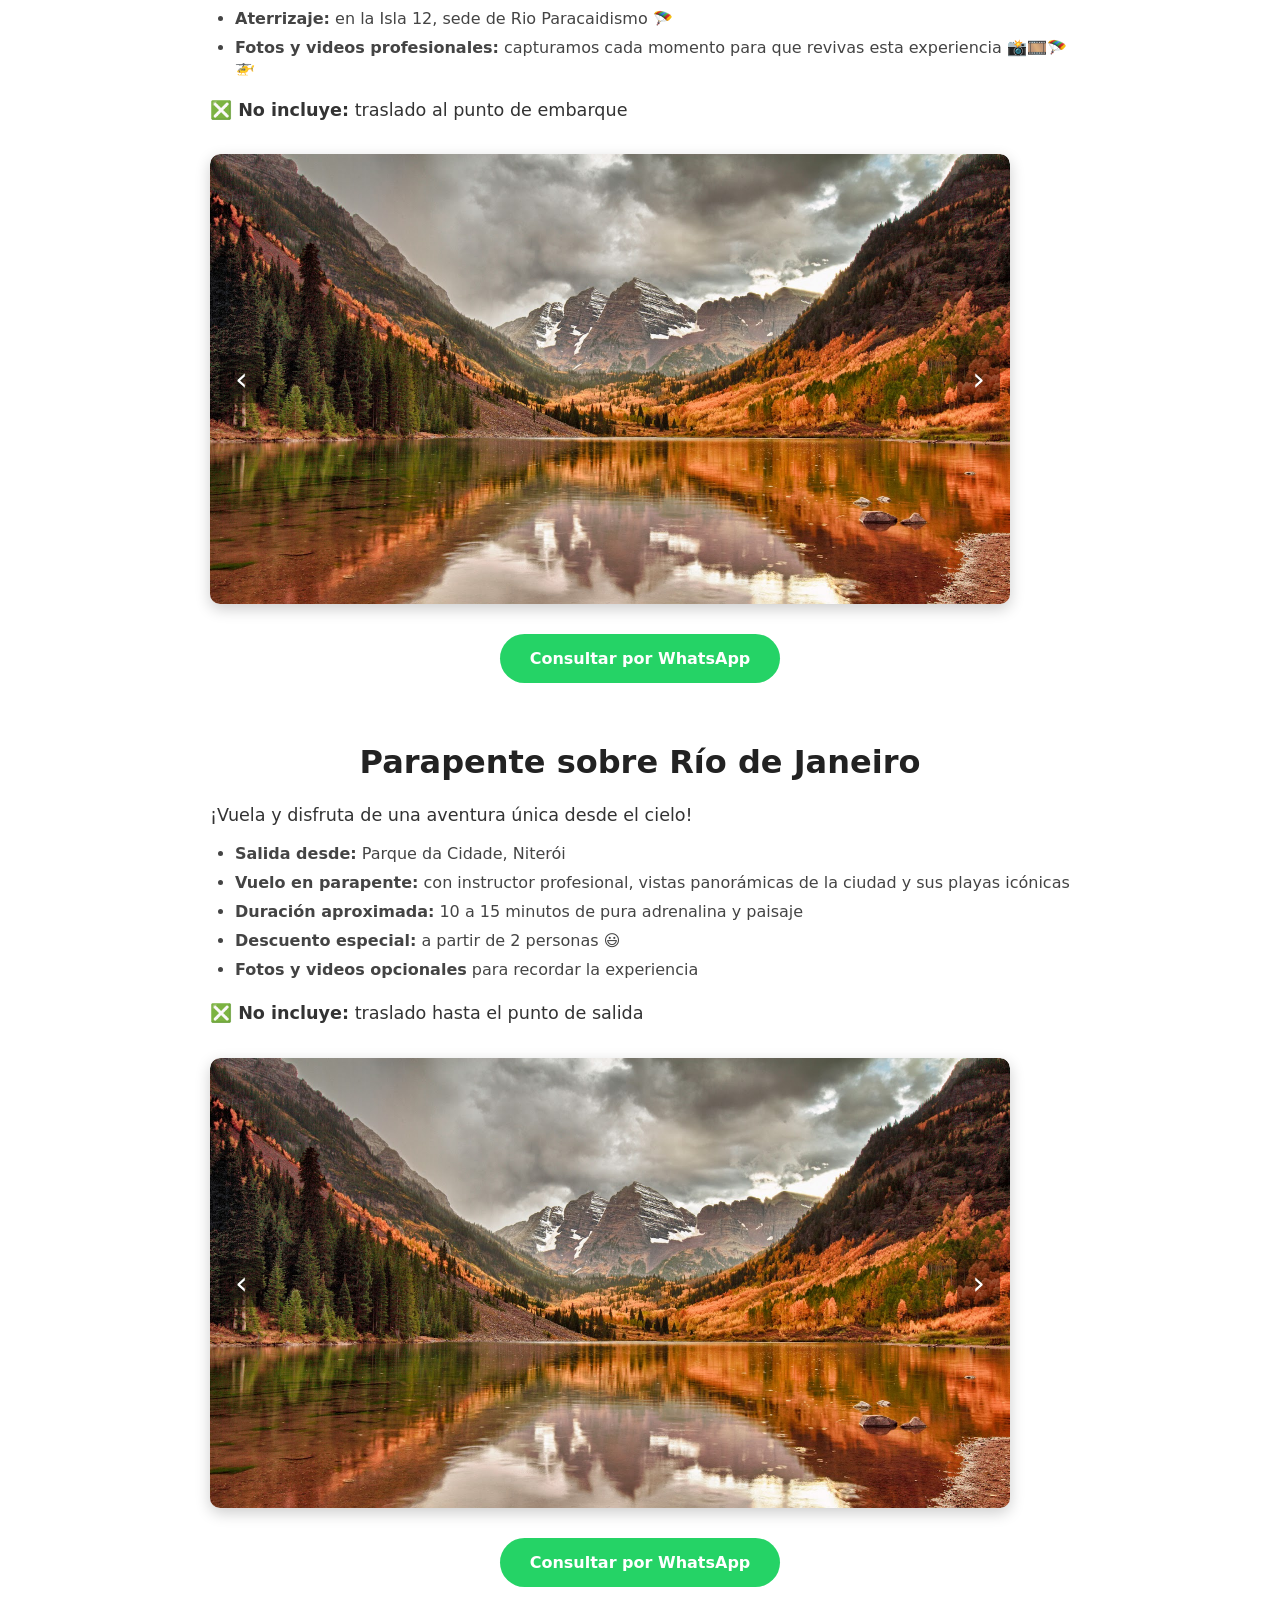
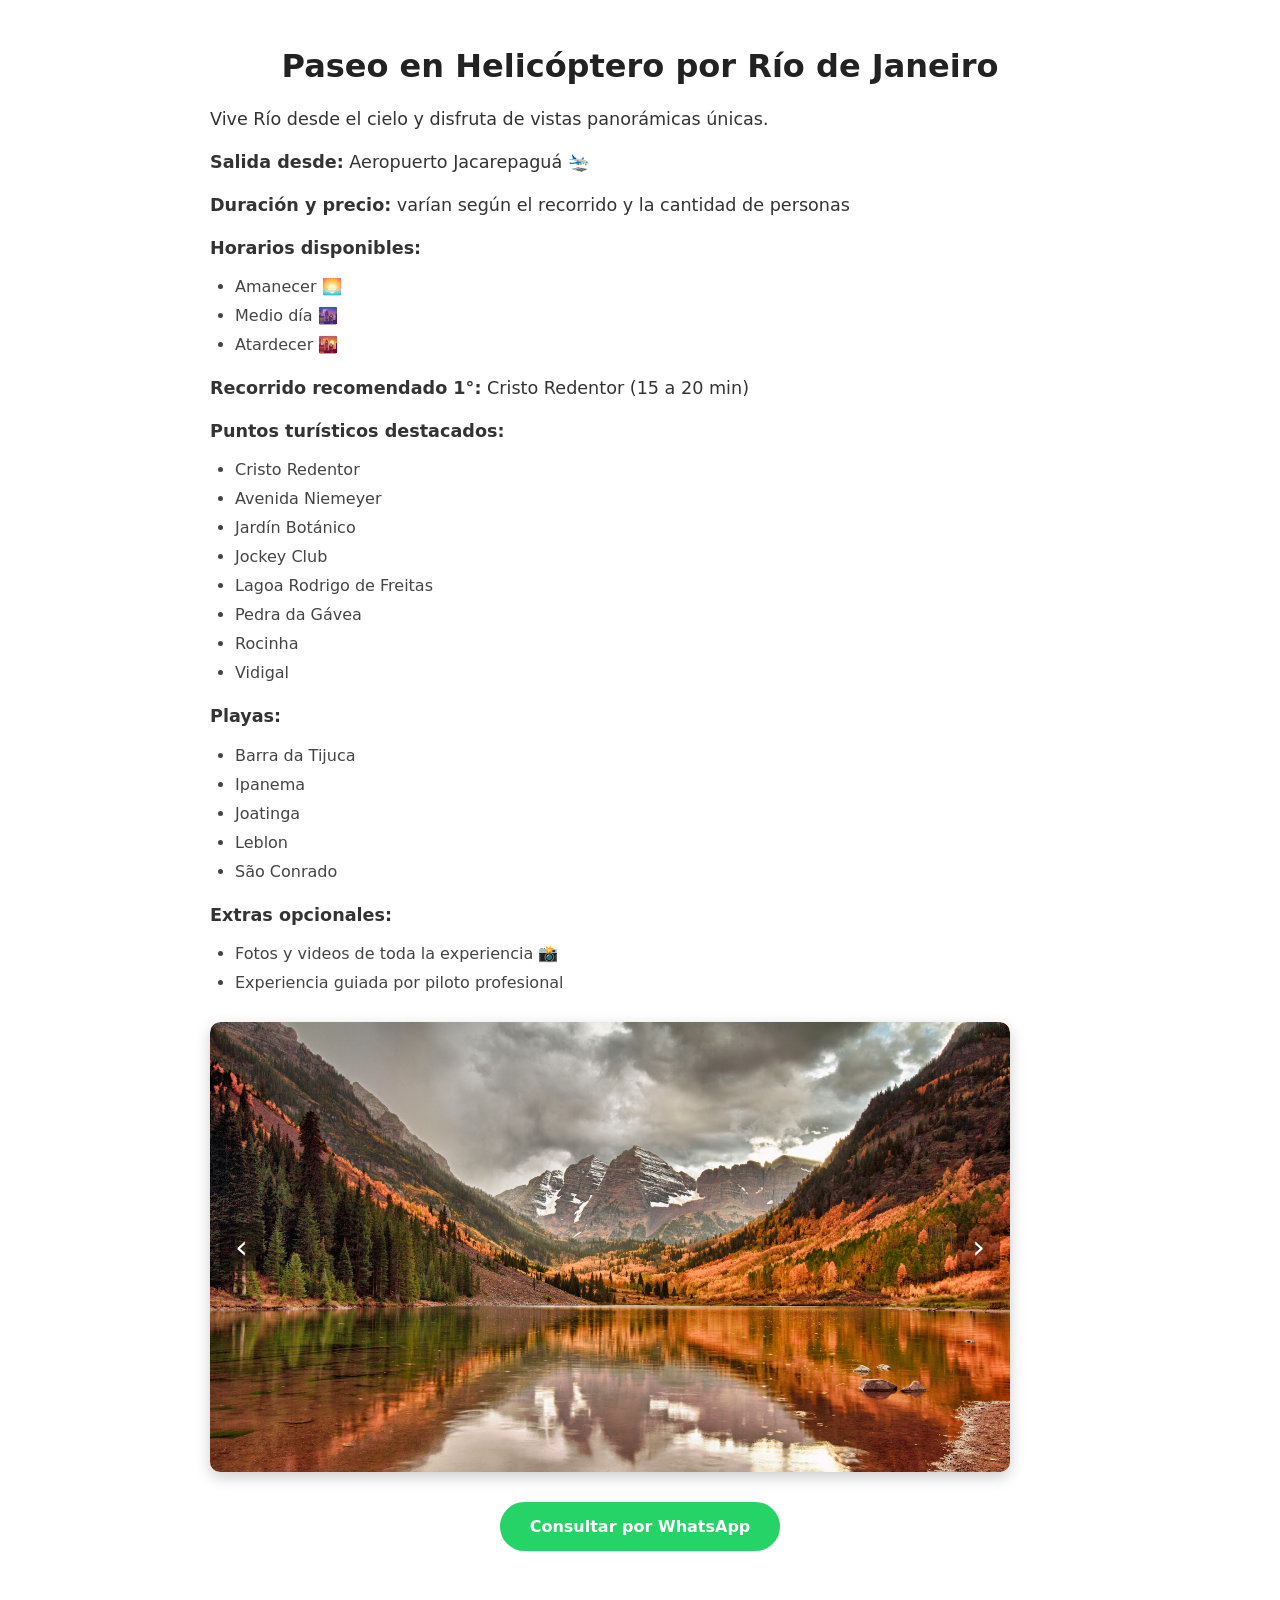
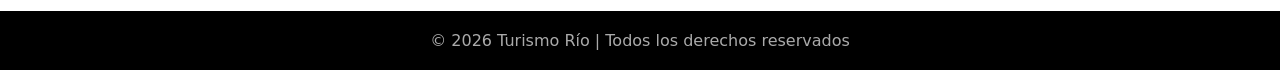
==== commit 38757006: "fotos" ====
--- a/pages/experiencias.html
+++ b/pages/experiencias.html
@@ -48,7 +48,7 @@
             <a href="#paracaidas" class="card-link">
                 <article class="card card-primary">
                     <div class="card-media">
-                        <img src="../images/paracaidas-rio.jpg" alt="Salto en paracaídas en Río de Janeiro">
+                        <img src="../assets/prueba3.jpg" alt="Salto en paracaídas en Río de Janeiro">
                     </div>
                     <div class="card-content">
                         <h3 class="card-title">Salto en Paracaídas VIP + Helicóptero</h3>
@@ -61,7 +61,7 @@
             <a href="#parapente" class="card-link">
                 <article class="card card-primary">
                     <div class="card-media">
-                        <img src="../images/parapente-rio.jpg" alt="Parapente sobre Río de Janeiro">
+                        <img src="../assets/prueba3.jpg" alt="Parapente sobre Río de Janeiro">
                     </div>
                     <div class="card-content">
                         <h3 class="card-title">Parapente sobre Río de Janeiro</h3>
@@ -74,7 +74,7 @@
             <a href="#helicoptero" class="card-link">
                 <article class="card card-primary">
                     <div class="card-media">
-                        <img src="../images/helicoptero-rio.jpg" alt="Paseo en helicóptero en Río de Janeiro">
+                        <img src="../assets/prueba1.jpg" alt="Paseo en helicóptero en Río de Janeiro">
                     </div>
                     <div class="card-content">
                         <h3 class="card-title">Paseo en Helicóptero por Río de Janeiro</h3>
@@ -112,13 +112,13 @@
         <!-- Mini slider de imágenes -->
         <div class="experience-slider">
             <div class="slide active">
-                <img src="../images/paracaidas1.jpg" alt="Salto en paracaídas 1">
-            </div>
-            <div class="slide">
-                <img src="../images/paracaidas2.jpg" alt="Salto en paracaídas 2">
-            </div>
-            <div class="slide">
-                <img src="../images/paracaidas3.jpg" alt="Salto en paracaídas 3">
+                <img src="../assets/prueba1.jpg" alt="Salto en paracaídas 1">
+            </div>
+            <div class="slide">
+                <img src="../assets/prueba2.jpg" alt="Salto en paracaídas 2">
+            </div>
+            <div class="slide">
+                <img src="../assets/prueba3.jpg" alt="Salto en paracaídas 3">
             </div>
 
             <!-- Flechas -->
@@ -148,13 +148,13 @@
         <!-- Mini slider de imágenes -->
         <div class="experience-slider">
             <div class="slide active">
-                <img src="../images/paracaidas1.jpg" alt="Salto en paracaídas 1">
-            </div>
-            <div class="slide">
-                <img src="../images/paracaidas2.jpg" alt="Salto en paracaídas 2">
-            </div>
-            <div class="slide">
-                <img src="../images/paracaidas3.jpg" alt="Salto en paracaídas 3">
+                <img src="../assets/prueba1.jpg" alt="Salto en paracaídas 1">
+            </div>
+            <div class="slide">
+                <img src="../assets/prueba3.jpg" alt="Salto en paracaídas 2">
+            </div>
+            <div class="slide">
+                <img src="../assets/prueba2.jpg" alt="Salto en paracaídas 3">
             </div>
 
             <!-- Flechas -->
@@ -212,13 +212,13 @@
         <!-- Mini slider de imágenes -->
         <div class="experience-slider">
             <div class="slide active">
-                <img src="../images/paracaidas1.jpg" alt="Salto en paracaídas 1">
-            </div>
-            <div class="slide">
-                <img src="../images/paracaidas2.jpg" alt="Salto en paracaídas 2">
-            </div>
-            <div class="slide">
-                <img src="../images/paracaidas3.jpg" alt="Salto en paracaídas 3">
+                <img src="../assets/prueba1.jpg" alt="Salto en paracaídas 1">
+            </div>
+            <div class="slide">
+                <img src="../assets/prueba2.jpg" alt="Salto en paracaídas 2">
+            </div>
+            <div class="slide">
+                <img src="../assets/prueba3.jpg" alt="Salto en paracaídas 3">
             </div>
 
             <!-- Flechas -->
@@ -234,6 +234,30 @@
     <footer class="footer">
         <p>&copy; 2026 Turismo Río | Todos los derechos reservados</p>
     </footer>
+    <script>
+        document.addEventListener('DOMContentLoaded', () => {
+            document.querySelectorAll('.experience-slider').forEach(slider => {
+                const slides = slider.querySelectorAll('.slide');
+                const prev = slider.querySelector('.slide-nav.prev');
+                const next = slider.querySelector('.slide-nav.next');
+                let current = 0;
+
+                function showSlide(index) {
+                    slides.forEach((s, i) => s.classList.toggle('active', i === index));
+                }
+
+                prev.addEventListener('click', () => {
+                    current = (current - 1 + slides.length) % slides.length;
+                    showSlide(current);
+                });
+
+                next.addEventListener('click', () => {
+                    current = (current + 1) % slides.length;
+                    showSlide(current);
+                });
+            });
+        });
+    </script>
 
 </body>
 
--- a/css/styles.css
+++ b/css/styles.css
@@ -5,11 +5,15 @@
     box-sizing: border-box;
     font-family: system-ui, sans-serif;
 }
+
 /* separacion de listas generales*/
-li > ul {
-  margin-top: 10px;   /* separa la sublista del texto del LI padre */
-  margin-left: 20px; /* indentación para la sublista */
-  padding-left: 0;   /* opcional, para evitar doble indentación en algunos navegadores */
+li>ul {
+    margin-top: 10px;
+    /* separa la sublista del texto del LI padre */
+    margin-left: 20px;
+    /* indentación para la sublista */
+    padding-left: 0;
+    /* opcional, para evitar doble indentación en algunos navegadores */
 }
 
 /* NAVBAR */
@@ -386,8 +390,12 @@
 /* PAGINA EXPERIENCIAS ACOPLaNDO CSS VIGENTE */
 .experience-slider {
     position: relative;
-    max-width: 800px;
-    margin: 20px auto;
+    width: 800px;
+    /* ancho fijo del slider */
+    height: 450px;
+    /* altura fija */
+    margin: 0 auto;
+    /* centra horizontalmente en la página */
     overflow: hidden;
     border-radius: 15px;
     box-shadow: 0 5px 15px rgba(0, 0, 0, 0.2);
@@ -395,6 +403,8 @@
 
 .experience-slider .slide {
     display: none;
+    width: 100%;
+    height: 100%;
 }
 
 .experience-slider .slide.active {
@@ -403,11 +413,15 @@
 
 .experience-slider img {
     width: 100%;
-    height: 450px;
+    height: 100%;
     object-fit: cover;
+    /* recorta la imagen si es necesario */
+    object-position: center;
+    /* mantiene la imagen centrada */
     border-radius: 15px;
 }
 
+/* Flechas de navegación */
 .slide-nav {
     position: absolute;
     top: 50%;
@@ -419,6 +433,7 @@
     padding: 5px 15px;
     cursor: pointer;
     border-radius: 50%;
+    z-index: 10;
 }
 
 .slide-nav.prev {
@@ -512,16 +527,17 @@
 }
 
 .section-experiencias .btn-whatsapp {
-    display: inline-block;
+    display: table;
+    /* permite centrar con margin auto */
+    margin: 20px auto 0;
+    /* centrado horizontal, separacion arriba */
     background: #25d366;
     color: #fff;
     padding: 15px 30px;
     border-radius: 30px;
+    font-weight: 700;
     text-decoration: none;
-    font-weight: 700;
-    text-align: center;
-    margin: 20px auto 0;
-    display: block;
+    text-align: center;
     transition: 0.3s;
 }
 
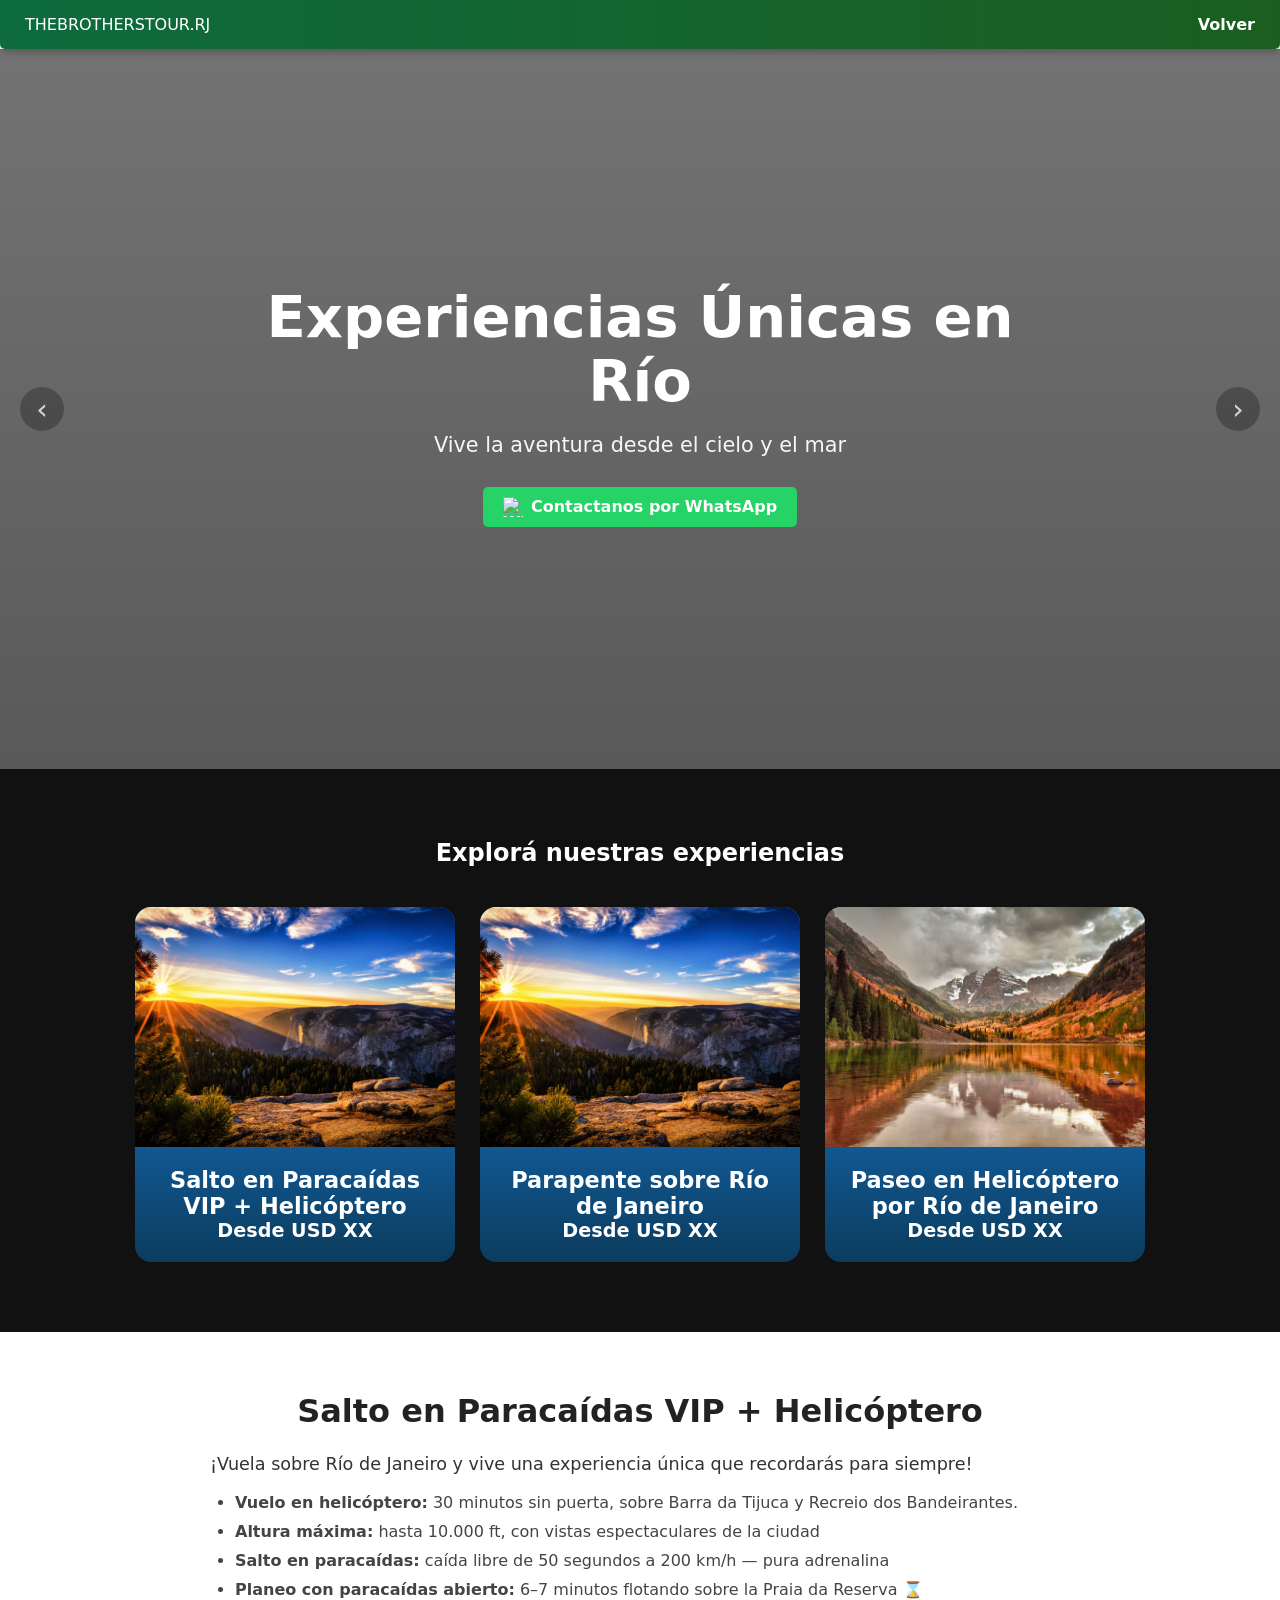
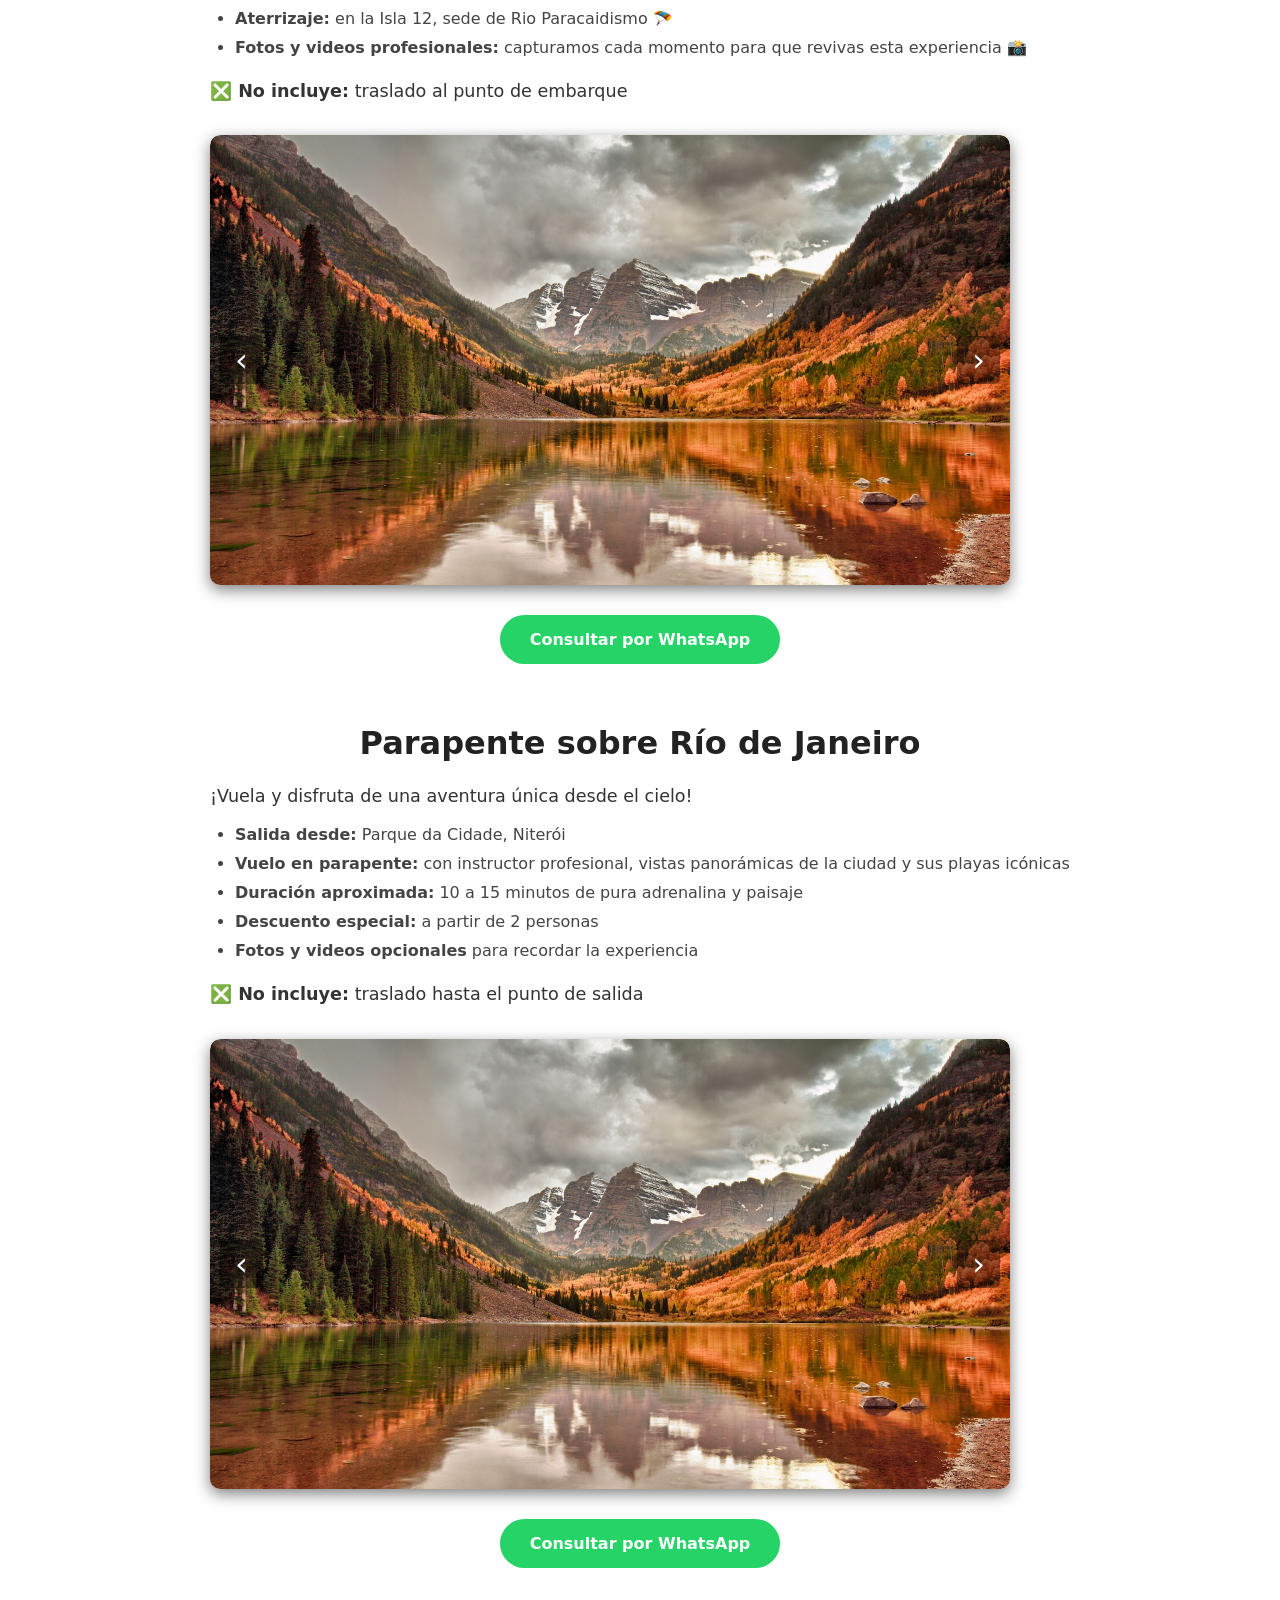
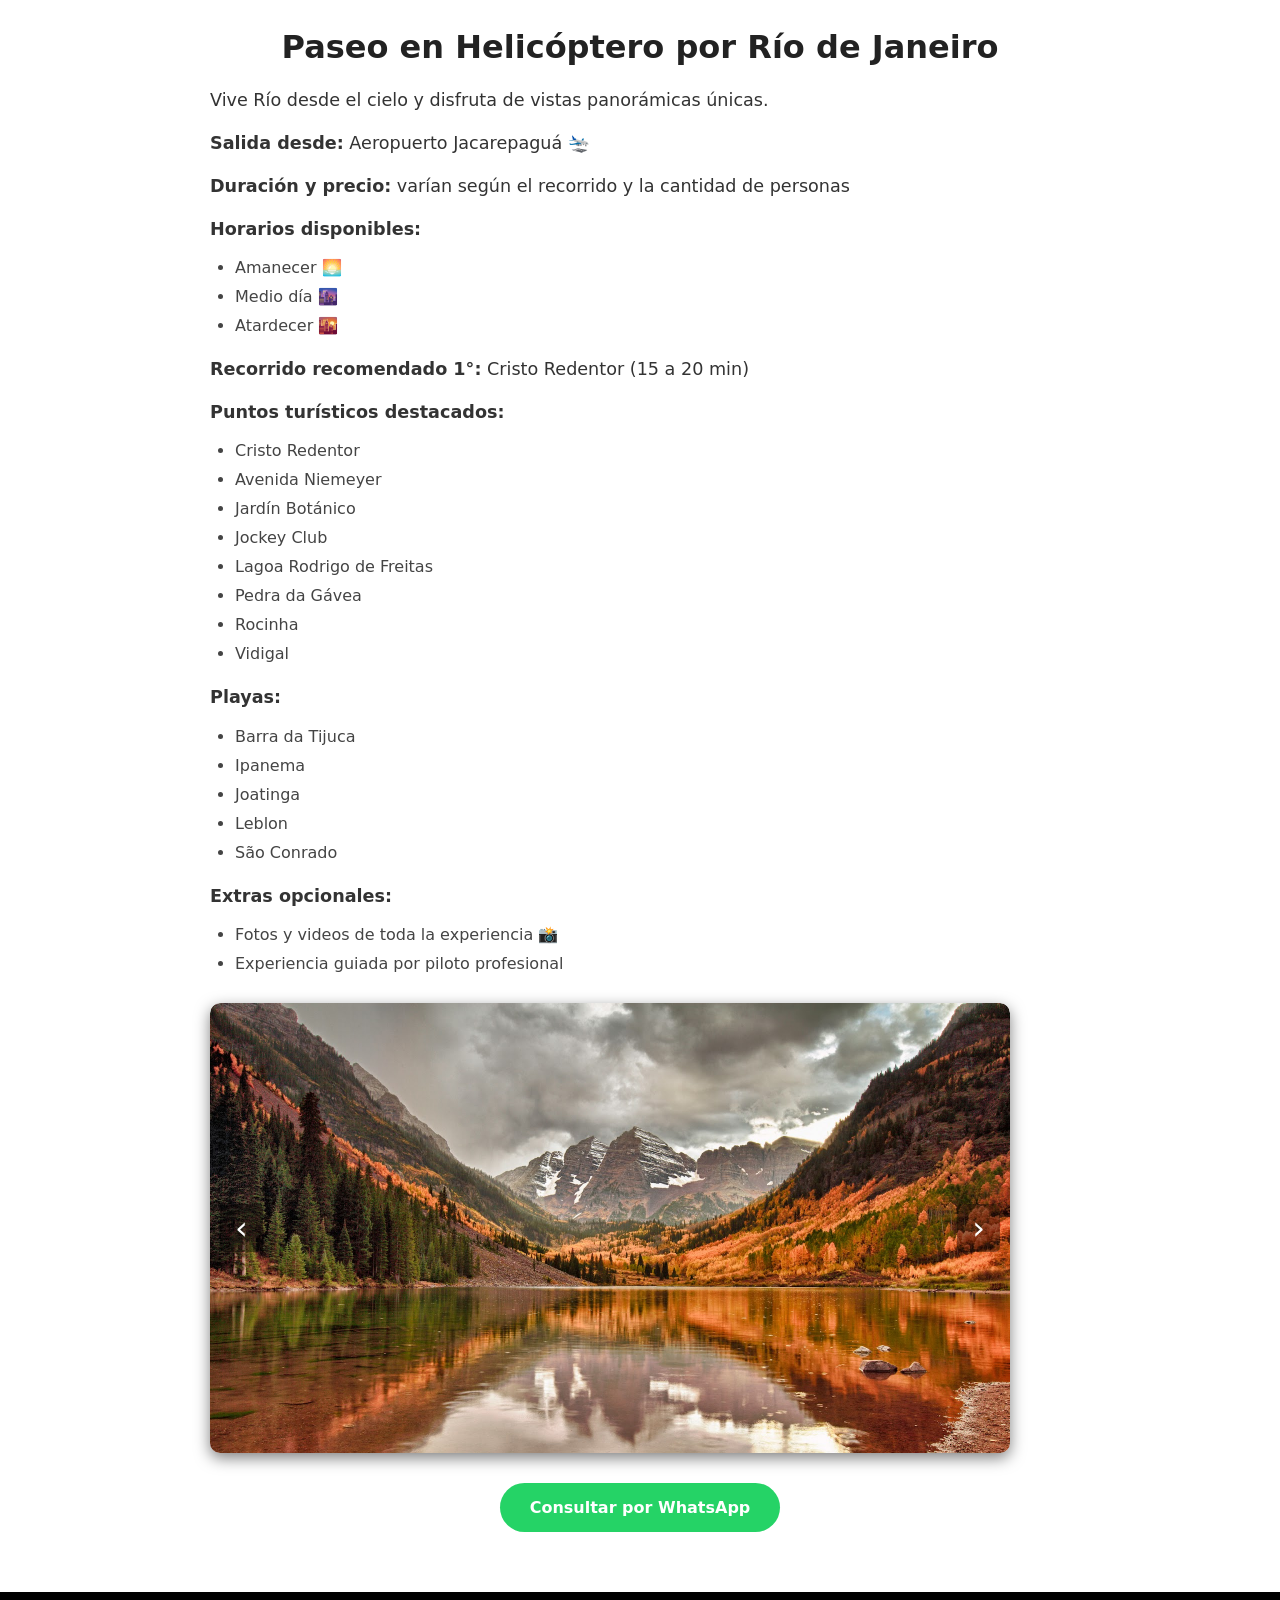
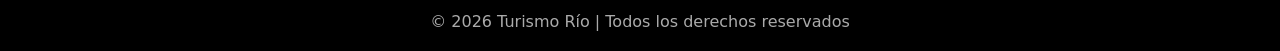
==== commit 4f2a86c0: ".." ====
--- a/pages/experiencias.html
+++ b/pages/experiencias.html
@@ -91,19 +91,19 @@
         <div>
             <h3>Salto en Paracaídas VIP + Helicóptero</h3>
 
-            <p>¡Vuela sobre Río de Janeiro y vive una experiencia única que recordarás para siempre! 🌟🚁</p>
+            <p>¡Vuela sobre Río de Janeiro y vive una experiencia única que recordarás para siempre!</p>
 
             <ul>
                 <li><strong>Vuelo en helicóptero:</strong> 30 minutos sin puerta, sobre Barra da Tijuca y Recreio dos
                     Bandeirantes.</li>
-                <li><strong>Altura máxima:</strong> hasta 10.000 ft, con vistas espectaculares de la ciudad 😶‍🌫️</li>
-                <li><strong>Salto en paracaídas:</strong> caída libre de 50 segundos a 200 km/h — pura adrenalina 💥
+                <li><strong>Altura máxima:</strong> hasta 10.000 ft, con vistas espectaculares de la ciudad </li>
+                <li><strong>Salto en paracaídas:</strong> caída libre de 50 segundos a 200 km/h — pura adrenalina 
                 </li>
                 <li><strong>Planeo con paracaídas abierto:</strong> 6–7 minutos flotando sobre la Praia da Reserva ⌛️
                 </li>
                 <li><strong>Aterrizaje:</strong> en la Isla 12, sede de Rio Paracaidismo 🪂</li>
                 <li><strong>Fotos y videos profesionales:</strong> capturamos cada momento para que revivas esta
-                    experiencia 📸🎞️🪂🚁</li>
+                    experiencia 📸</li>
             </ul>
 
             <p><strong>❎ No incluye:</strong> traslado al punto de embarque</p>
@@ -139,7 +139,7 @@
             <li><strong>Vuelo en parapente:</strong> con instructor profesional, vistas panorámicas de la ciudad y sus
                 playas icónicas</li>
             <li><strong>Duración aproximada:</strong> 10 a 15 minutos de pura adrenalina y paisaje</li>
-            <li><strong>Descuento especial:</strong> a partir de 2 personas 😃</li>
+            <li><strong>Descuento especial:</strong> a partir de 2 personas</li>
             <li><strong>Fotos y videos opcionales</strong> para recordar la experiencia</li>
         </ul>
 
--- a/css/styles.css
+++ b/css/styles.css
@@ -398,7 +398,7 @@
     /* centra horizontalmente en la página */
     overflow: hidden;
     border-radius: 15px;
-    box-shadow: 0 5px 15px rgba(0, 0, 0, 0.2);
+    box-shadow: 0 5px 15px rgba(0, 0, 0, 0.5);
 }
 
 .experience-slider .slide {
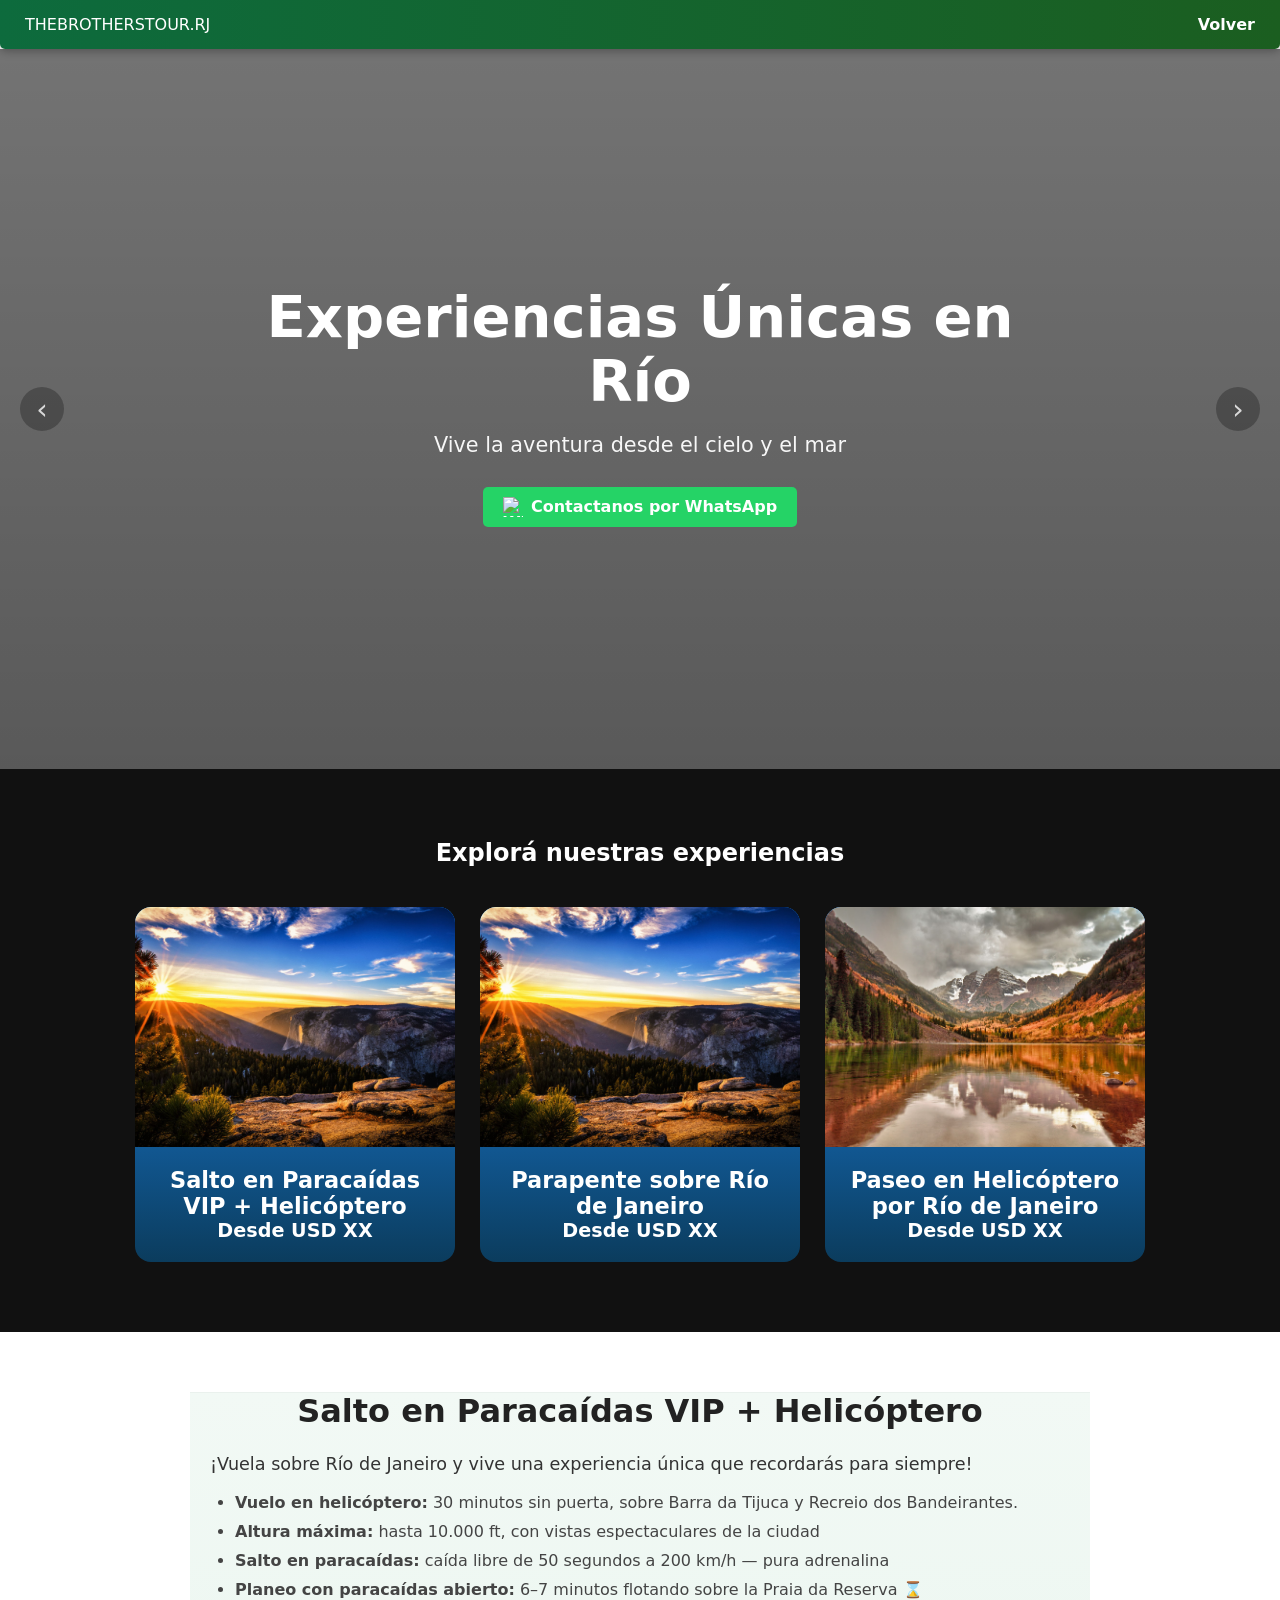
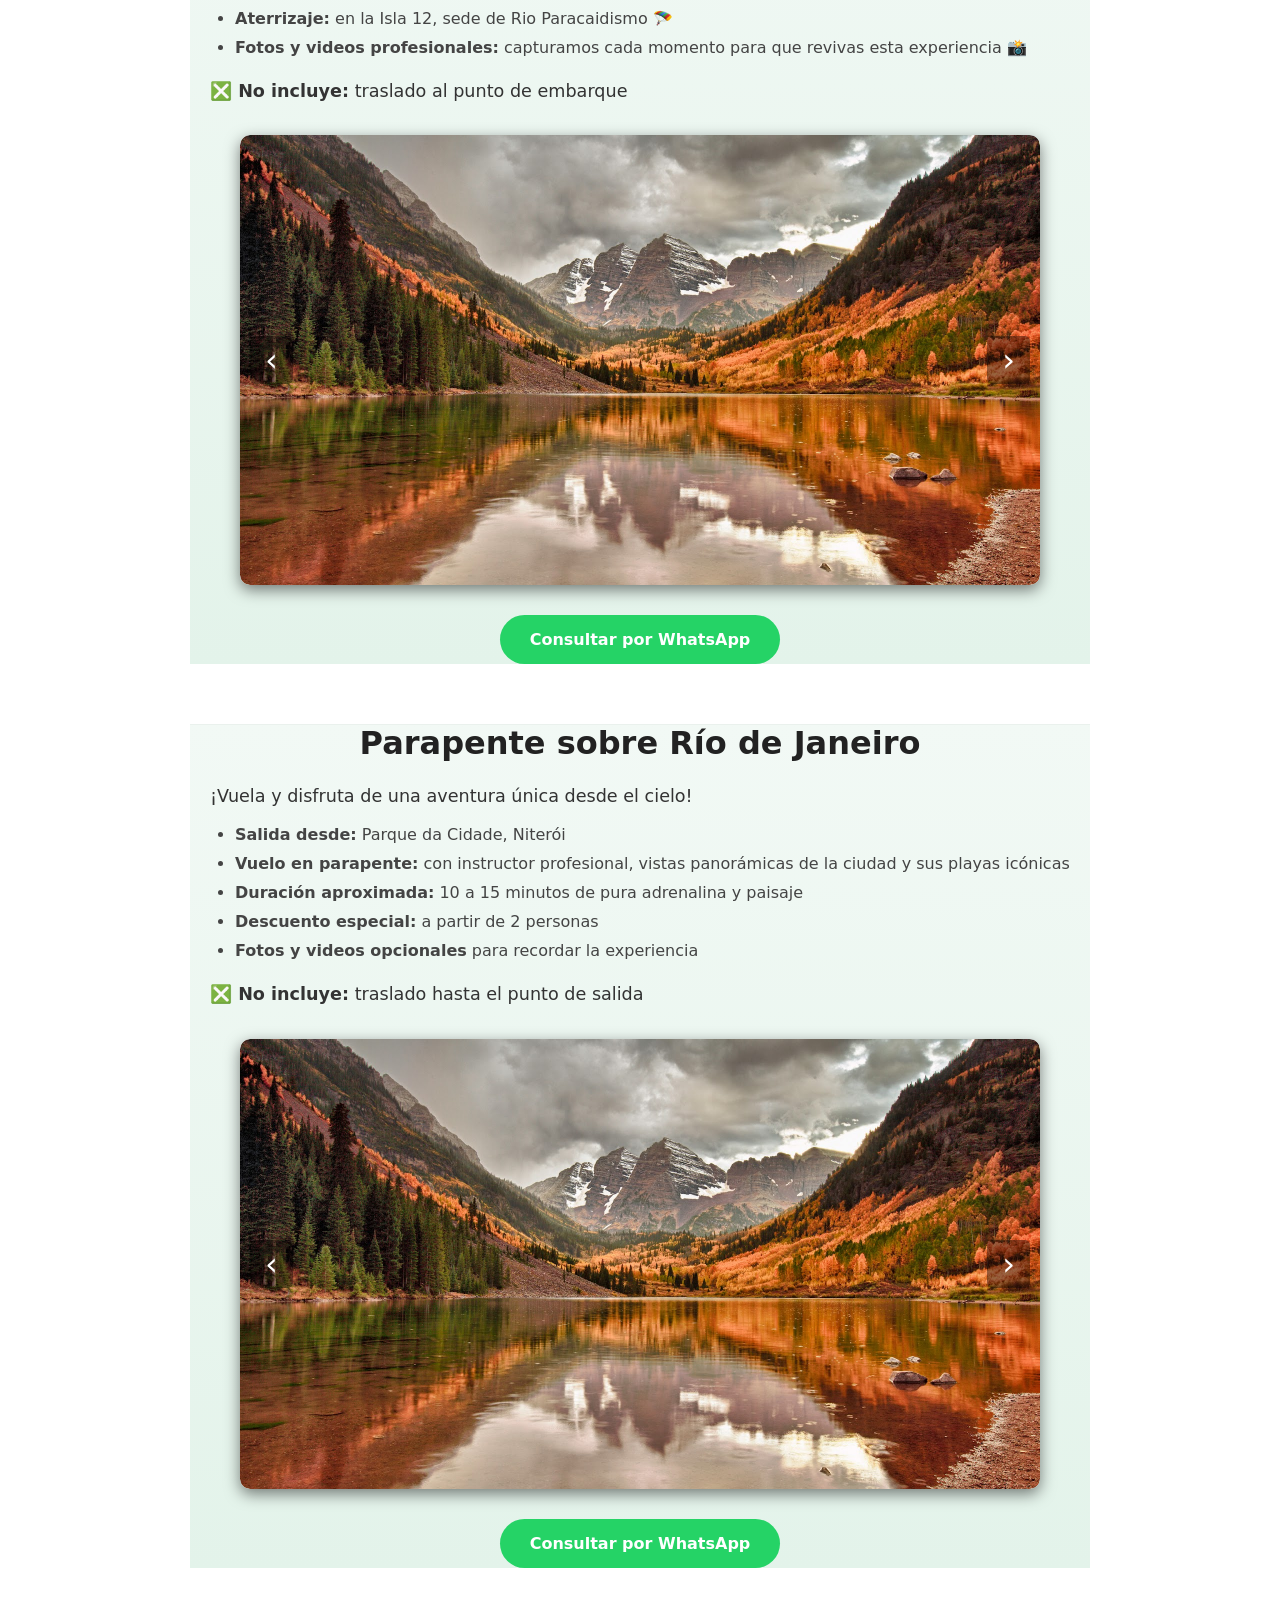
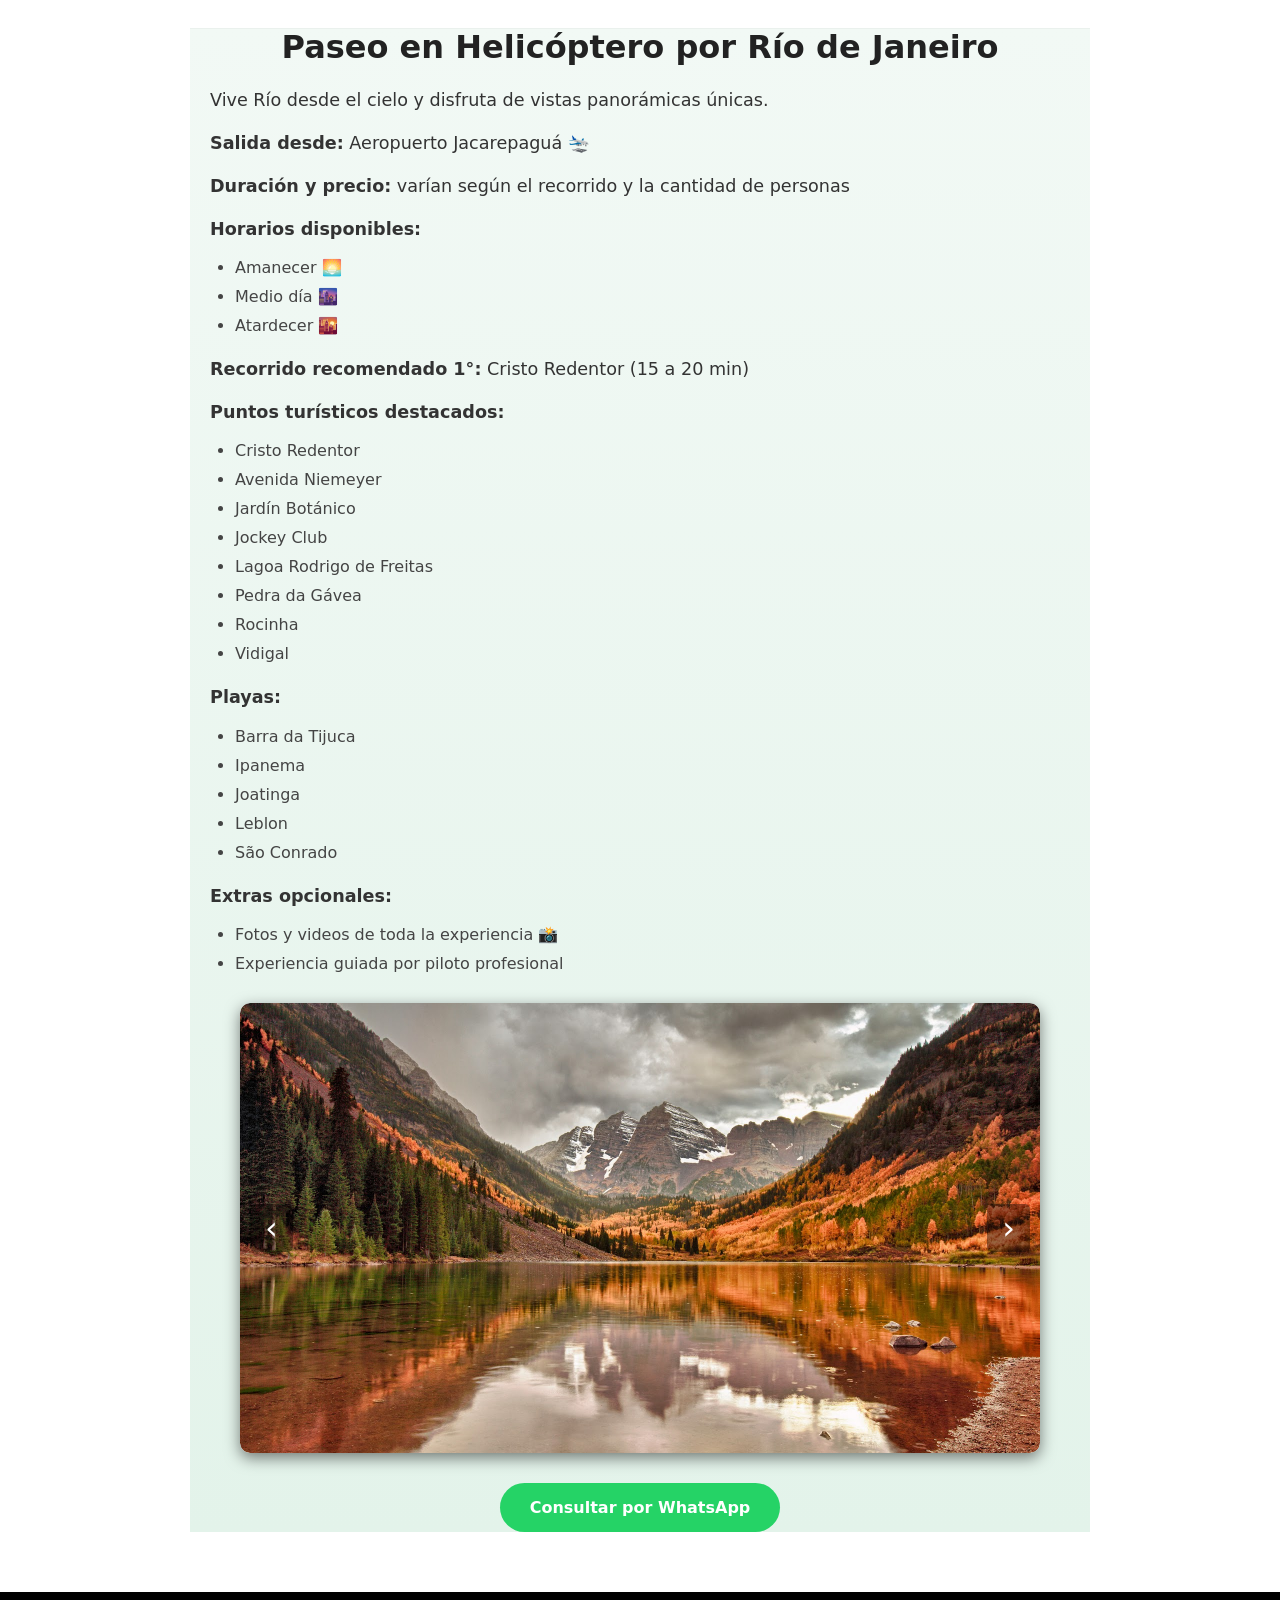
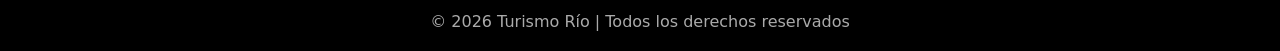
==== commit dfab3b70: "aa" ====
--- a/pages/experiencias.html
+++ b/pages/experiencias.html
@@ -87,7 +87,7 @@
     </section>
 
     <!-- SECCIONES DETALLE DE CADA EXPERIENCIA -->
-    <section id="paracaidas" class="section-experiencias">
+    <section id="paracaidas" class="section-experiencias fondoSectionDos">
         <div>
             <h3>Salto en Paracaídas VIP + Helicóptero</h3>
 
@@ -129,7 +129,7 @@
         <a href="https://wa.me/549XXXXXXXXXX?text=Hola,%20quiero%20info%20sobre%20el%20paracaídas"
             class="btn-whatsapp">Consultar por WhatsApp</a>
     </section>
-    <section id="parapente" class="section-experiencias">
+    <section id="parapente" class="section-experiencias fondoSectionDos">
         <h3>Parapente sobre Río de Janeiro</h3>
 
         <p>¡Vuela y disfruta de una aventura única desde el cielo!</p>
@@ -165,7 +165,7 @@
         <a href="https://wa.me/549XXXXXXXXXX?text=Hola,%20quiero%20info%20sobre%20el%20paracaídas"
             class="btn-whatsapp">Consultar por WhatsApp</a>
     </section>
-    <section id="helicoptero" class="section-experiencias">
+    <section id="helicoptero" class="section-experiencias fondoSectionDos">
         <h3>Paseo en Helicóptero por Río de Janeiro</h3>
 
         <p>Vive Río desde el cielo y disfruta de vistas panorámicas únicas.</p>
--- a/css/styles.css
+++ b/css/styles.css
@@ -243,6 +243,15 @@
     margin-bottom: 40px;
 }
 
+
+.fondoSectionDos {
+    box-shadow: inset 0 1px 0 rgba(0, 0, 0, 0.03);
+    background: linear-gradient(180deg,
+            #f2f9f5 0%,
+            #e3f3ea 100%);
+}
+
+
 /* CARDS CONTAINER */
 .cards {
     display: flex;
@@ -399,6 +408,7 @@
     overflow: hidden;
     border-radius: 15px;
     box-shadow: 0 5px 15px rgba(0, 0, 0, 0.5);
+
 }
 
 .experience-slider .slide {
@@ -483,7 +493,8 @@
 
 .section-experiencias .experience-slider {
     position: relative;
-    margin: 30px 0;
+    margin: 30px auto;
+    /* ✅ auto, no 0 */
     overflow: hidden;
     border-radius: 10px;
 }
@@ -499,7 +510,8 @@
 
 .section-experiencias .experience-slider img {
     width: 100%;
-    height: auto;
+    height: 100%;
+    /* ✅ no auto */
     display: block;
     object-fit: cover;
     border-radius: 10px;
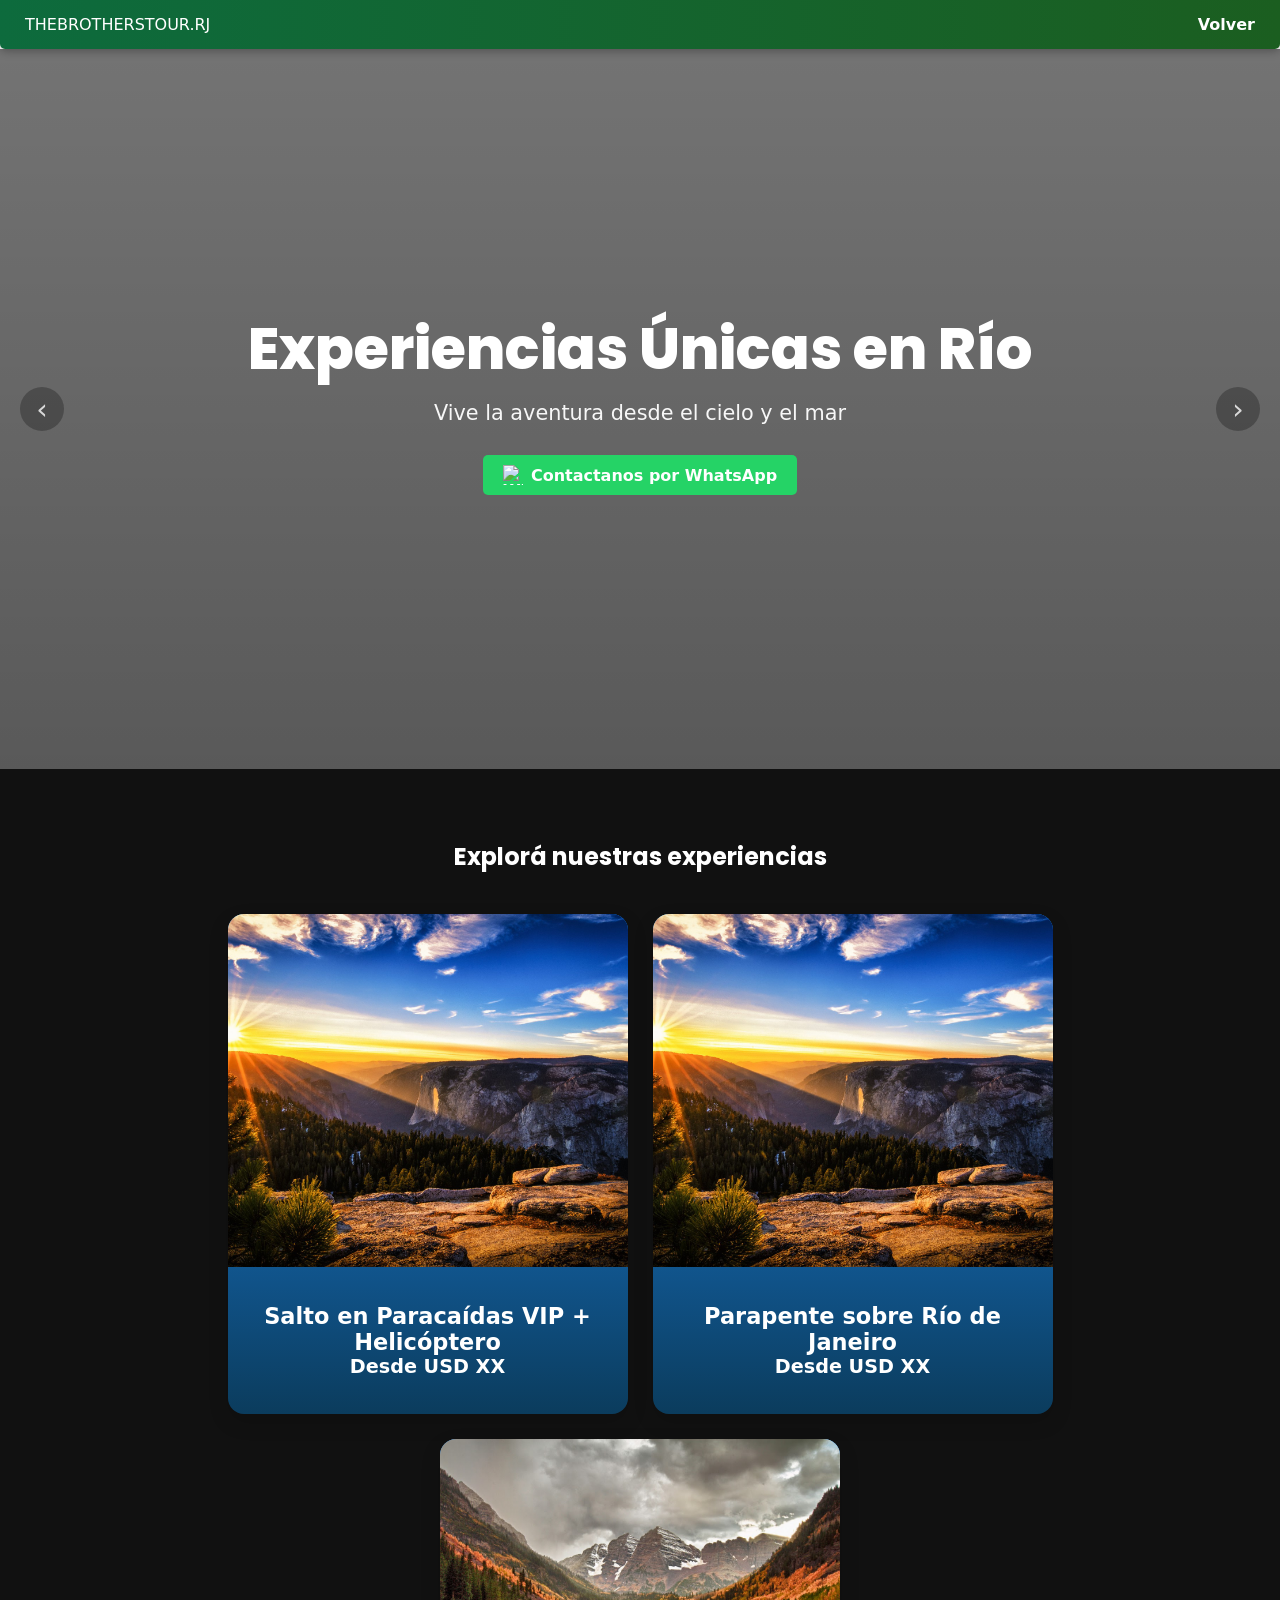
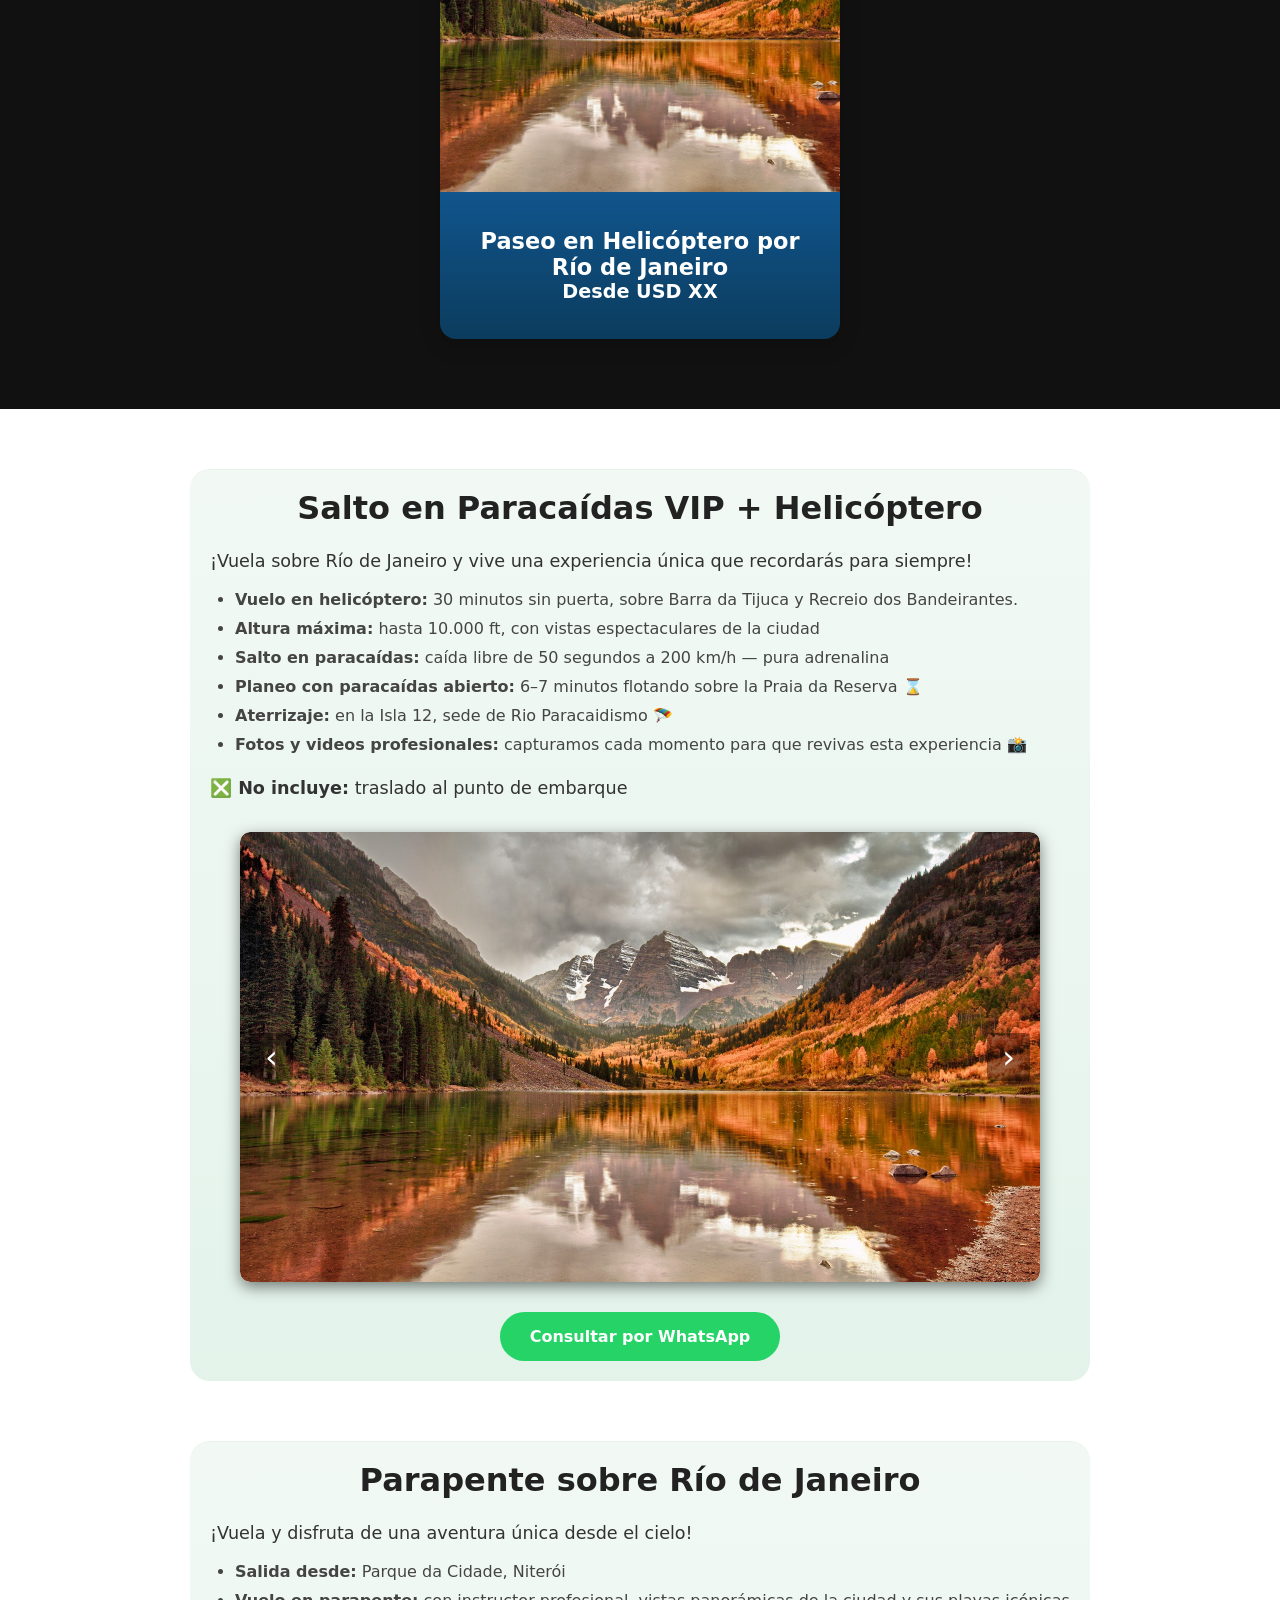
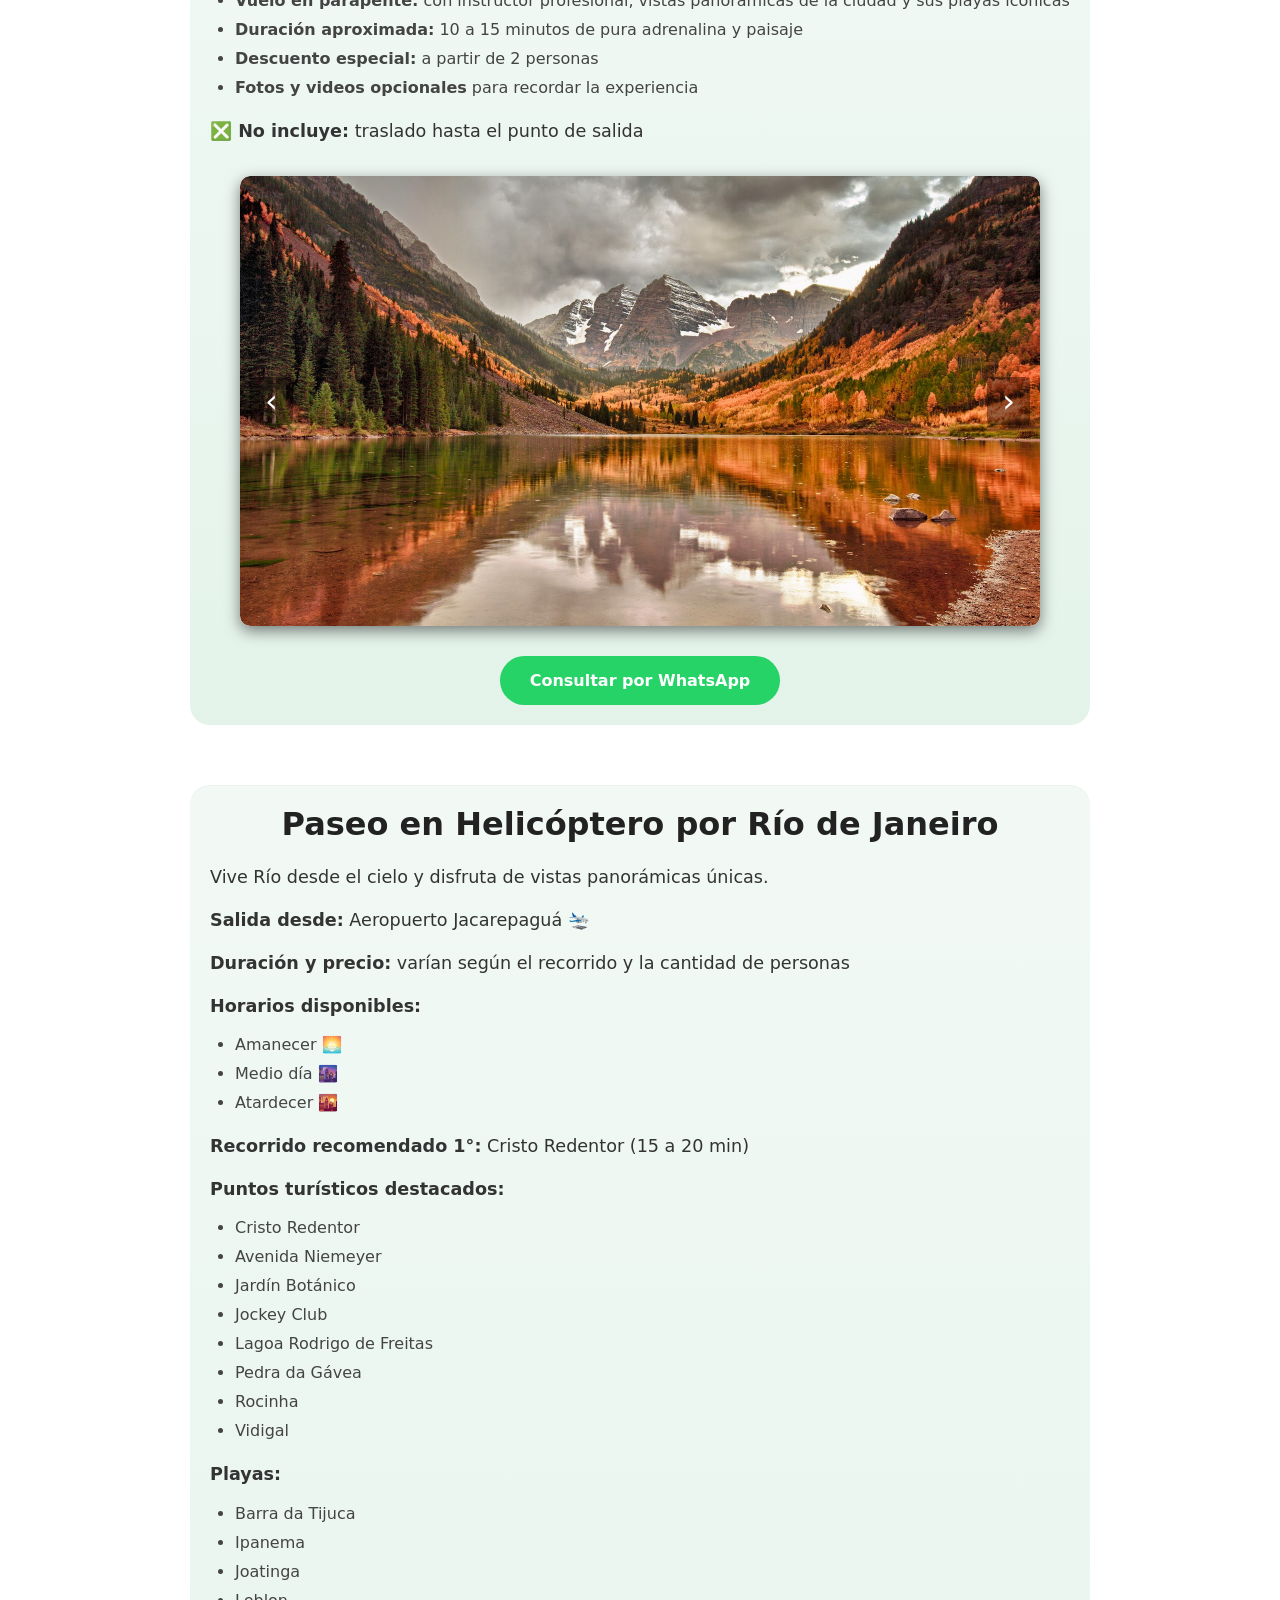
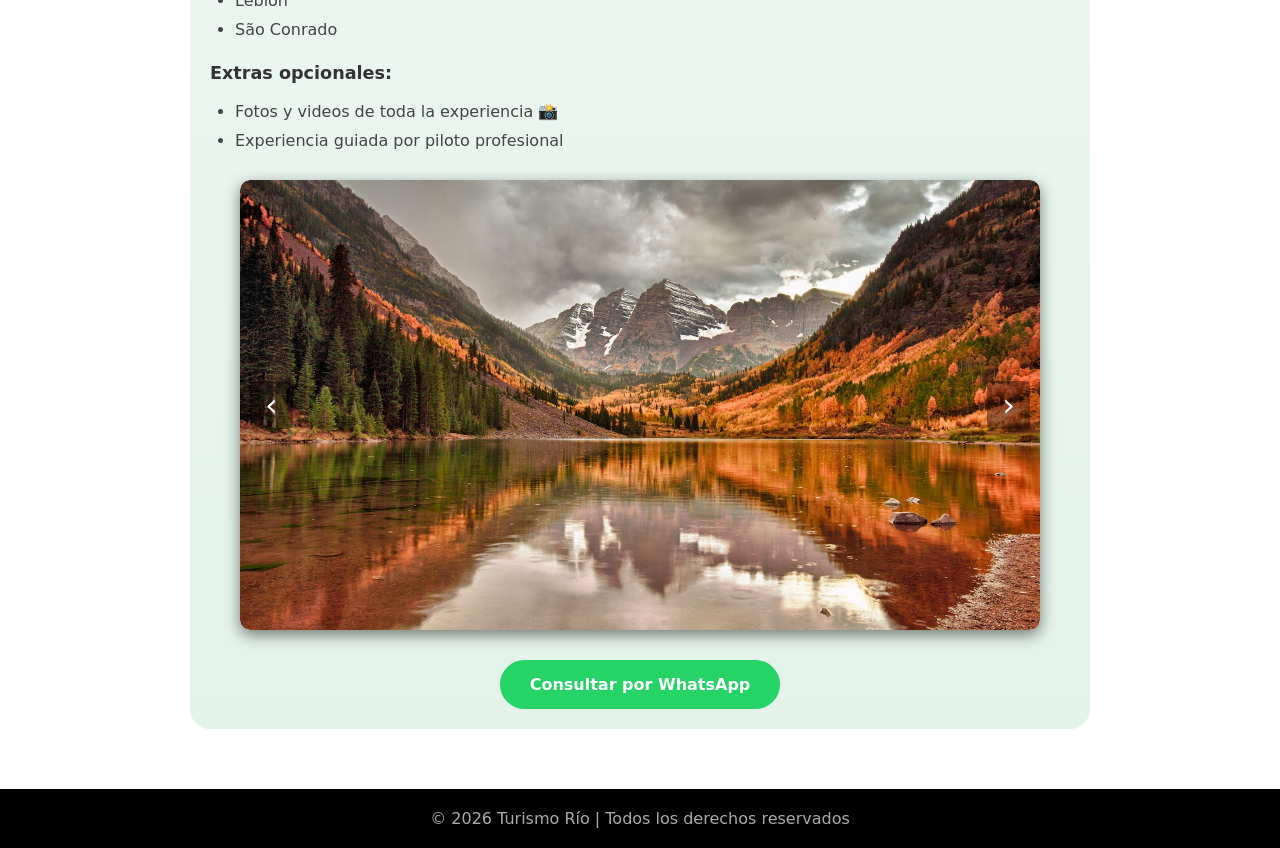
==== commit 261db229: "aa" ====
--- a/pages/experiencias.html
+++ b/pages/experiencias.html
@@ -6,6 +6,9 @@
     <meta name="viewport" content="width=device-width, initial-scale=1.0">
     <title>Experiencias Únicas en Río</title>
     <link rel="stylesheet" href="../css/styles.css">
+    <link rel="preconnect" href="https://fonts.googleapis.com">
+    <link rel="preconnect" href="https://fonts.gstatic.com" crossorigin>
+    <link href="https://fonts.googleapis.com/css2?family=Poppins:wght@400;700&display=swap" rel="stylesheet">
 </head>
 
 <body>
--- a/css/styles.css
+++ b/css/styles.css
@@ -14,6 +14,11 @@
     /* indentación para la sublista */
     padding-left: 0;
     /* opcional, para evitar doble indentación en algunos navegadores */
+}
+
+/* tipografias */
+h2 {
+    font-family: 'Poppins', sans-serif;
 }
 
 /* NAVBAR */
@@ -117,6 +122,7 @@
     font-size: clamp(2.4rem, 5vw, 3.6rem);
     font-weight: 800;
     line-height: 1.1;
+    font-family: 'Poppins', sans-serif;
 }
 
 .hero p {
@@ -249,6 +255,7 @@
     background: linear-gradient(180deg,
             #f2f9f5 0%,
             #e3f3ea 100%);
+    border-radius: 20px;
 }
 
 
@@ -303,46 +310,73 @@
 
 /* 🔥 PRIMARIO */
 /* 🔥 PRIMARIO */
+/* Contenedor de tarjetas */
+.cards-grid {
+    display: flex;
+    /* flexbox para alinear tarjetas */
+    flex-wrap: wrap;
+    /* permite varias filas */
+    gap: 20px;
+    /* espacio entre tarjetas */
+    justify-content: center;
+    /* centra las tarjetas */
+}
+
+/* Tarjeta principal */
 .card-primary {
+    width: 400px;
+    /* ancho más grande */
+    aspect-ratio: 4/5;
+    /* mantiene proporción uniforme */
     background: linear-gradient(180deg, #1e90ff, #0b3c5d);
     color: white;
-    width: 320px;
     font-weight: 700;
     font-size: 1.2rem;
+    display: flex;
+    flex-direction: column;
+    /* imagen arriba, contenido abajo */
+    border-radius: 16px;
+    /* bordes suaves */
+    overflow: hidden;
+    /* evita que el contenido se salga */
+    box-shadow: 0 8px 20px rgba(0, 0, 0, 0.15);
+    /* sombra ligera */
+    transition: transform 0.3s;
+    /* efecto hover */
+}
+
+.card-primary:hover {
+    transform: translateY(-5px);
+    /* elevación al pasar el mouse */
 }
 
 /* Imagen dominante */
 .card-primary .card-media {
-    height: 65%;
-    /* jerarquía visual */
-    min-height: 240px;
-}
-
-/* Contenido */
+    flex: 3;
+    /* ocupa más espacio (aprox. 75%) */
+    overflow: hidden;
+}
+
+.card-primary .card-media img {
+    width: 100%;
+    height: 100%;
+    object-fit: cover;
+    /* no deforma la imagen */
+    display: block;
+}
+
+/* Contenido de la tarjeta */
 .card-primary .card-content {
-    padding: 20px;
-    text-align: center;
-}
-
-/* Imagen dominante */
-.card-primary .card-media {
-    height: 240px;
-    /* altura fija */
-    overflow: hidden;
-    /* recorta lo que se salga del contenedor */
-}
-
-.card-primary .card-media img {
-    width: 100%;
-    /* ocupa todo el ancho */
-    height: 100%;
-    /* ocupa toda la altura del contenedor */
-    object-fit: cover;
-    /* recorta o ajusta la imagen sin deformarla */
-    display: block;
-    /* elimina espacio debajo de la imagen */
-}
-
+    flex: 1;
+    /* ocupa menos espacio (aprox. 25%) */
+    padding: 15px 20px;
+    /* espacio interno suficiente */
+    text-align: center;
+    display: flex;
+    flex-direction: column;
+    justify-content: center;
+    /* centra verticalmente el texto */
+}
 
 /* ⭐ SECUNDARIO */
 .card-secondary {
@@ -460,7 +494,7 @@
     /* ancho máximo centralizado */
     margin: 60px auto;
     /* separaciones arriba/abajo y centrado horizontal */
-    padding: 0 20px;
+    padding: 20px 20px;
 }
 
 .section-experiencias h3 {
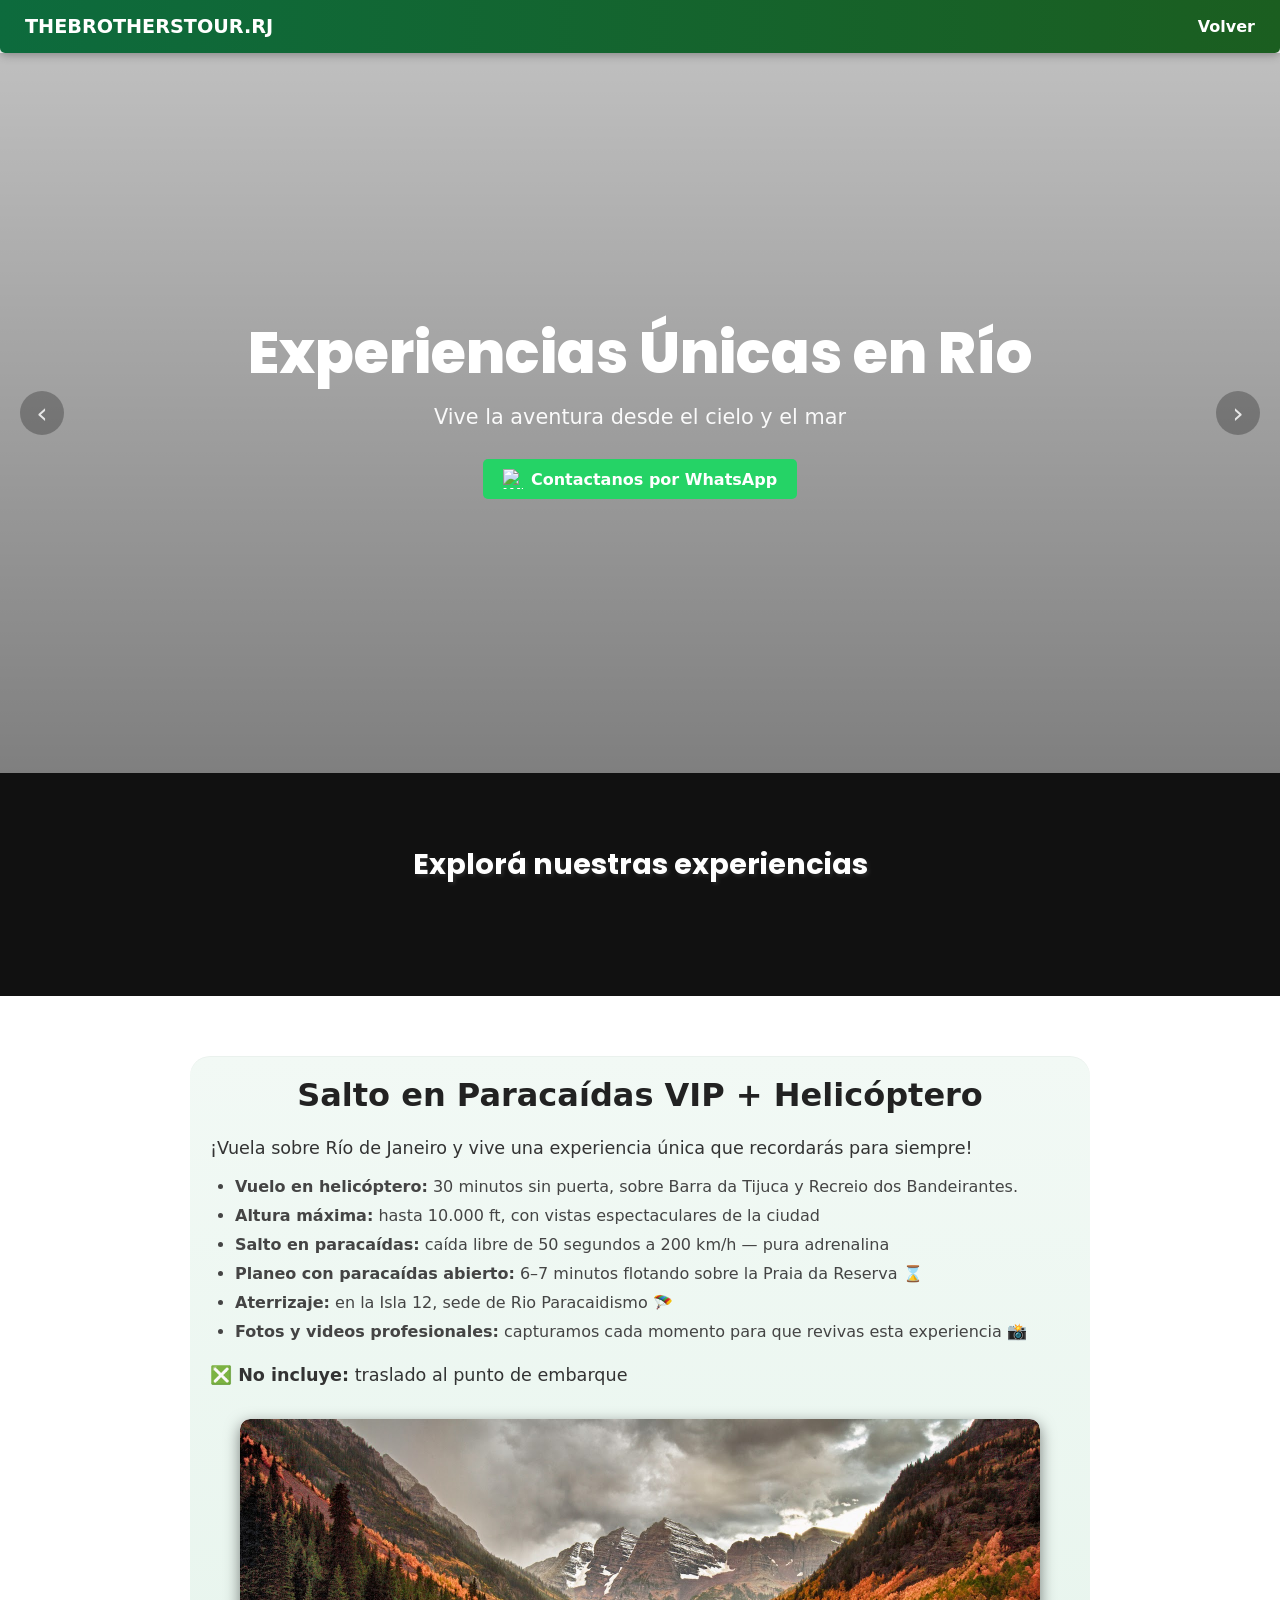
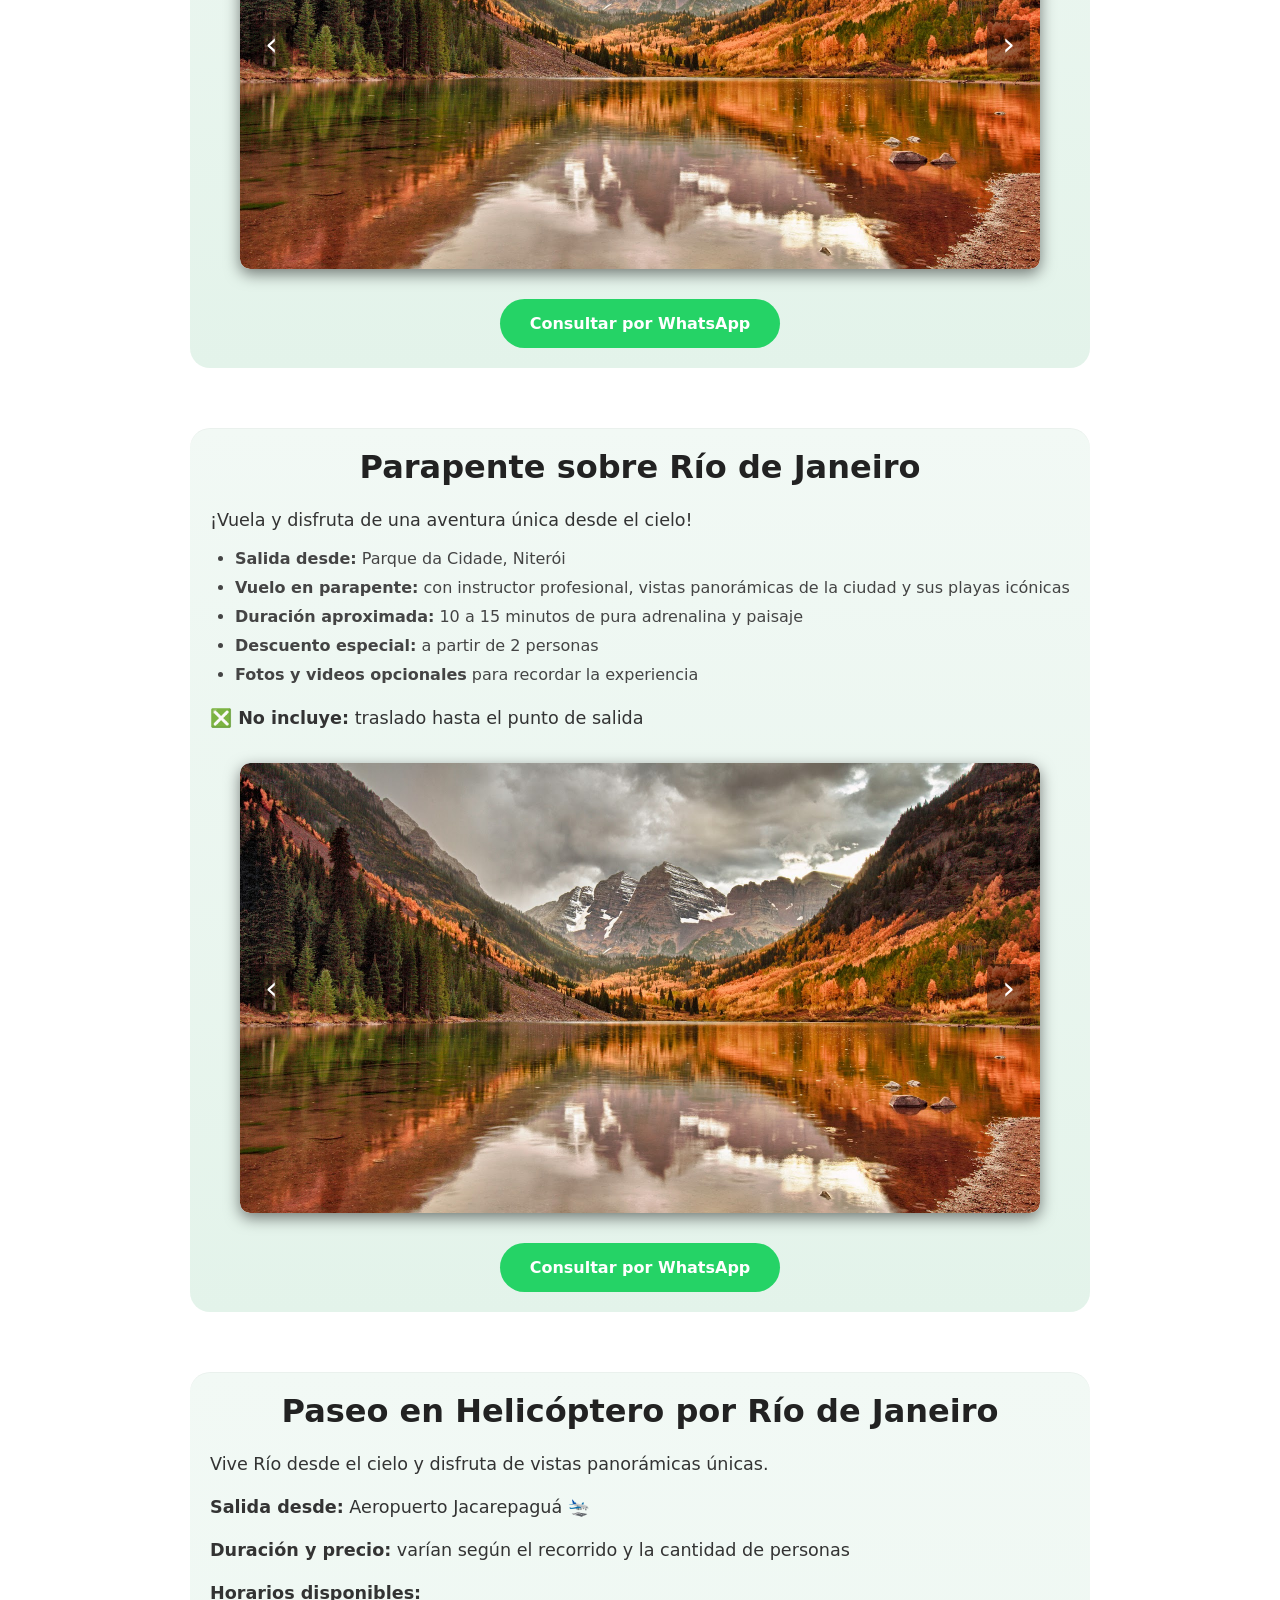
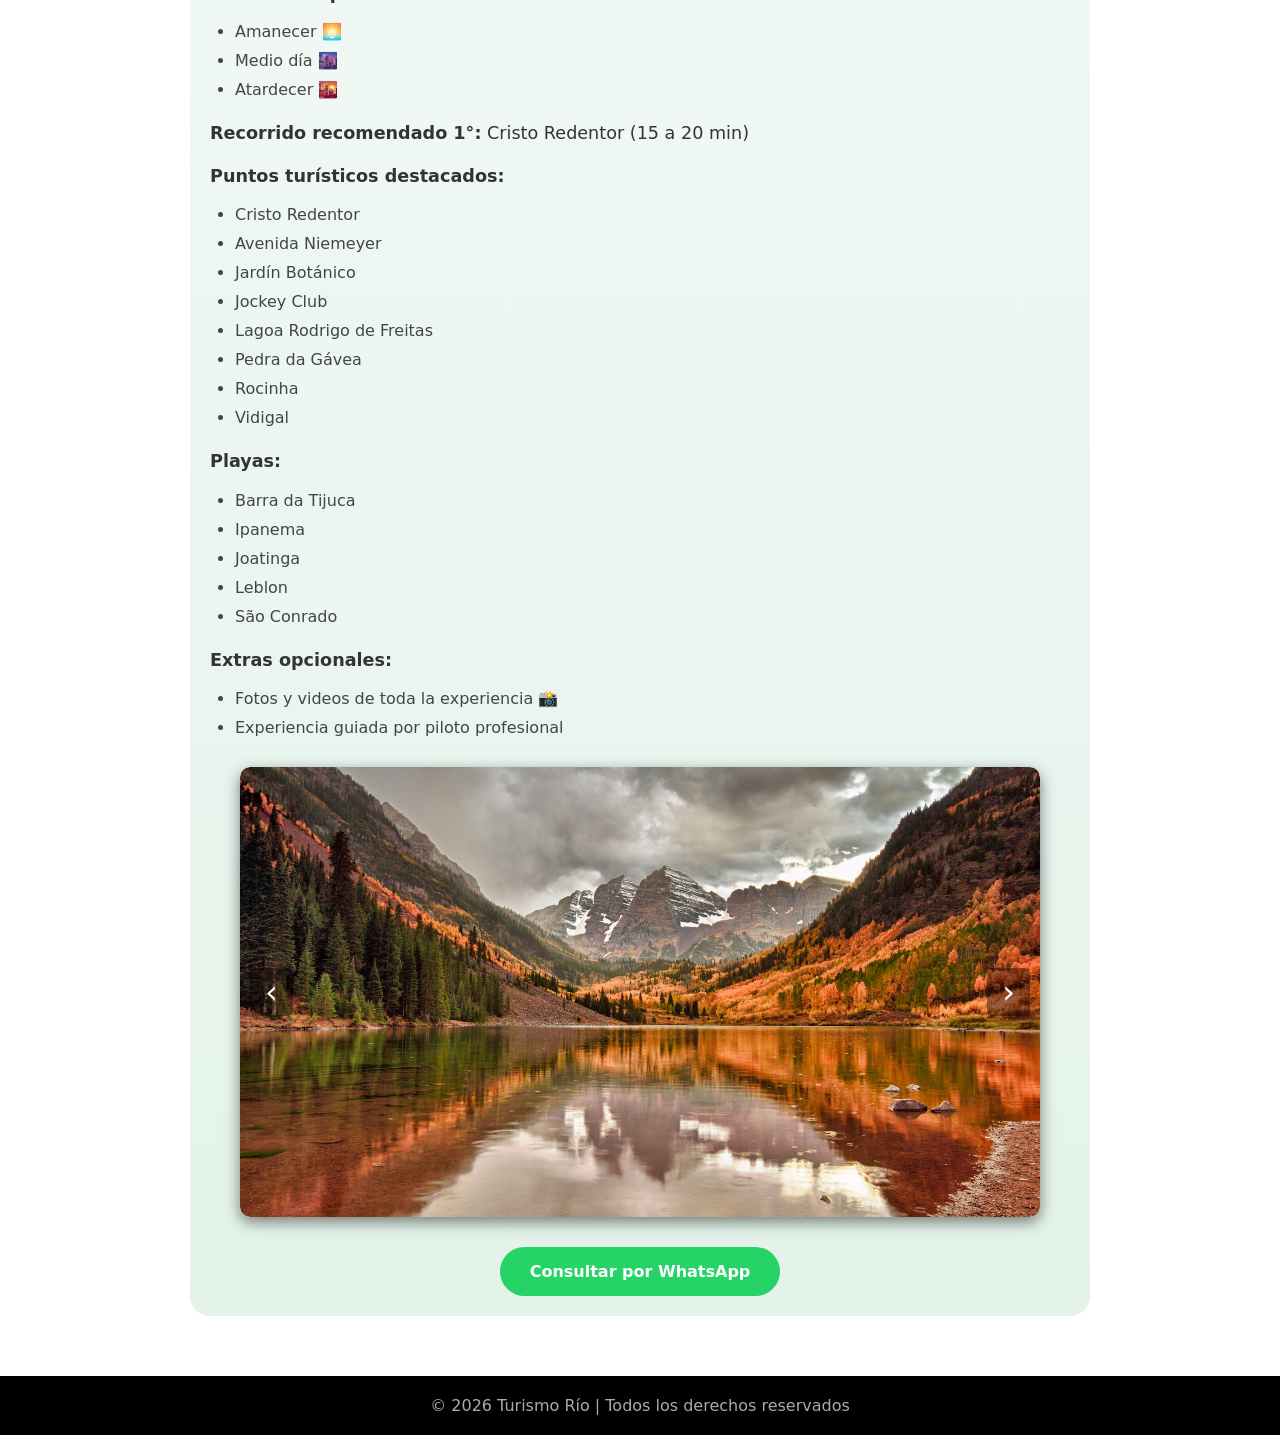
==== commit df033b2a: "modif" ====
--- a/pages/experiencias.html
+++ b/pages/experiencias.html
@@ -43,50 +43,7 @@
 
     <!-- CARDS DE EXPERIENCIAS -->
     <section class="section section-primary" id="experiencias">
-        <h2>Explorá nuestras experiencias</h2>
-
-        <div class="cards">
-
-            <!-- CARD 1: Paracaídas -->
-            <a href="#paracaidas" class="card-link">
-                <article class="card card-primary">
-                    <div class="card-media">
-                        <img src="../assets/prueba3.jpg" alt="Salto en paracaídas en Río de Janeiro">
-                    </div>
-                    <div class="card-content">
-                        <h3 class="card-title">Salto en Paracaídas VIP + Helicóptero</h3>
-                        <span class="card-price">Desde USD XX</span>
-                    </div>
-                </article>
-            </a>
-
-            <!-- CARD 2: Parapente -->
-            <a href="#parapente" class="card-link">
-                <article class="card card-primary">
-                    <div class="card-media">
-                        <img src="../assets/prueba3.jpg" alt="Parapente sobre Río de Janeiro">
-                    </div>
-                    <div class="card-content">
-                        <h3 class="card-title">Parapente sobre Río de Janeiro</h3>
-                        <span class="card-price">Desde USD XX</span>
-                    </div>
-                </article>
-            </a>
-
-            <!-- CARD 3: Helicóptero -->
-            <a href="#helicoptero" class="card-link">
-                <article class="card card-primary">
-                    <div class="card-media">
-                        <img src="../assets/prueba1.jpg" alt="Paseo en helicóptero en Río de Janeiro">
-                    </div>
-                    <div class="card-content">
-                        <h3 class="card-title">Paseo en Helicóptero por Río de Janeiro</h3>
-                        <span class="card-price">Desde USD XX</span>
-                    </div>
-                </article>
-            </a>
-
-        </div>
+        <h2>Explorá nuestras experiencias</h2>    
     </section>
 
     <!-- SECCIONES DETALLE DE CADA EXPERIENCIA -->
--- a/css/styles.css
+++ b/css/styles.css
@@ -49,7 +49,7 @@
 }
 
 .nav-main {
-    font-weight: 700;
+    font-weight: 900;
 }
 
 .nav-muted {
@@ -57,7 +57,25 @@
 }
 
 .logo {
-    color: white;
+    display: flex;
+    align-items: center;
+    gap: 10px;
+    /* espacio entre logo y texto */
+    font-size: 1.2rem;
+    font-weight: bold;
+    color: #fff;
+    /* o el color que uses para tu navbar */
+}
+
+.logo-img {
+    width: 50px;
+    /* ajusta el tamaño deseado */
+    height: 50px;
+    /* lo mismo que width para que sea un círculo perfecto */
+    border-radius: 50%;
+    /* hace que sea circular */
+    object-fit: cover;
+    /* asegura que la imagen llene el círculo sin deformarse */
 }
 
 /* =====================
@@ -103,8 +121,8 @@
 .hero-overlay {
     position: absolute;
     inset: 0;
-    background: linear-gradient(rgba(0, 0, 0, 0.55),
-            rgba(0, 0, 0, 0.65));
+    background: linear-gradient(rgba(0, 0, 0, 0.25),
+            rgba(0, 0, 0, 0.50));
     z-index: 2;
 }
 
@@ -236,8 +254,34 @@
     color: #fff;
 }
 
+.section-primary h2 {
+    text-align: center;
+    margin-bottom: 40px;
+    font-family: 'Poppins', sans-serif;
+    font-size: 1.8rem;
+    text-shadow:
+        2px 2px 4px rgba(255, 255, 255, 0.123),
+        /* sombra principal */
+        0 0 10px rgba(253, 253, 253, 0.021);
+    /* resplandor azul */
+
+}
+
 .section-secondary {
     background: #f7f7f7;
+}
+
+.section-secondary h2 {
+    text-align: center;
+    margin-bottom: 40px;
+    font-family: 'Poppins', sans-serif;
+    font-size: 1.8rem;
+    text-shadow:
+        2px 2px 4px rgba(0, 0, 0, 0.4),
+        /* sombra principal */
+        0 0 10px rgba(30, 143, 255, 0.041);
+    /* resplandor azul */
+
 }
 
 .section-tertiary {
@@ -258,6 +302,47 @@
     border-radius: 20px;
 }
 
+.fondoSectionDestacadaUno {
+    /* Degradado vertical: arriba celeste pastel, abajo casi blanco */
+    background: linear-gradient(to bottom, #c8ecfa, #f7f7f7);
+    padding: 60px 20px;
+    /* separaciones internas, opcional */
+}
+
+.fondoSectionDestacadaDos {
+    position: relative;
+    background: url('../assets/fiestaplayafondo.jpg') center/cover no-repeat;
+    padding: 60px 20px;
+    text-align: center;
+}
+
+/* Overlay solo sobre el fondo */
+.fondoSectionDestacadaDos::before {
+    content: '';
+    position: absolute;
+    inset: 0;
+    background: rgba(10, 10, 10, 0.6);
+    /* oscuro sobre el fondo */
+    z-index: 1;
+    /* overlay por debajo del contenido */
+}
+
+.fondoSectionDestacadaDos h2 {
+    font-family: 'Poppins', sans-serif;
+    font-size: 2.5rem;
+    margin-bottom: 20px;
+
+}
+
+/* Contenedor del contenido / cards */
+.fondoSectionDestacadaDos .content {
+    position: relative;
+    z-index: 2;
+    /* por encima del overlay */
+    color: #fff;
+}
+
+
 
 /* CARDS CONTAINER */
 .cards {
@@ -290,6 +375,37 @@
     display: block;
 }
 
+/* Flecha indicadora */
+.card-arrow {
+    display: inline-block;
+    margin-left: 8px;
+    /* separa de precio */
+    color: #fff176;
+    /* naranja pastel, tu color destacado */
+    font-weight: bold;
+    font-size: 1.2rem;
+    transition: transform 0.3s;
+}
+
+/* Efecto al pasar el mouse en desktop */
+.card:hover .card-arrow {
+    transform: translateX(5px);
+    /* mueve un poco la flecha a la derecha */
+}
+
+.card:active {
+    transform: scale(0.98);
+    /* efecto presión */
+    box-shadow: 0 4px 12px rgba(0, 0, 0, 0.2);
+}
+
+/* Solo en móvil también se ve bien */
+@media (max-width: 768px) {
+    .card-arrow {
+        font-size: 1.3rem;
+    }
+}
+
 /* Estilo comun de la imagen CARD */
 .card-media {
     width: 100%;
@@ -304,6 +420,11 @@
 
 .card:hover {
     transform: translateY(-5px);
+}
+
+.card-price {
+    color: #C9A24D;
+
 }
 
 /* CARD JERARQUÍA */
@@ -339,10 +460,13 @@
     /* bordes suaves */
     overflow: hidden;
     /* evita que el contenido se salga */
-    box-shadow: 0 8px 20px rgba(0, 0, 0, 0.15);
-    /* sombra ligera */
     transition: transform 0.3s;
     /* efecto hover */
+    border: 2px solid #1976d2;
+    /* Azul más profundo, premium */
+    box-shadow: 0 4px 12px rgba(25, 118, 210, 0.3);
+    /* Le da impacto */
+    transform: scale(1.05);
 }
 
 .card-primary:hover {
@@ -380,15 +504,19 @@
 
 /* ⭐ SECUNDARIO */
 .card-secondary {
-    background: white;
+    background: linear-gradient(180deg, #fafafa, #dedede);
     width: 280px;
     font-weight: 600;
     box-shadow: 0 8px 20px rgba(0, 0, 0, 0.08);
+    border: 2px solid #1e90ff;
+    /* Azul principal de confianza */
+    border-radius: 12px;
+
 }
 
 /* Imagen equilibrada */
 .card-secondary .card-media {
-    height: 45%;
+    height: 65%;
     min-height: 180px;
 }
 
@@ -411,6 +539,172 @@
     /*icono de la card*/
     width: 48px;
     margin-bottom: 12px;
+}
+
+/* card fistas */
+
+/* ===== Sección Fiestas ===== */
+.fondoSectionDestacadaDos {
+    position: relative;
+    background: url('../assets/fiestaplayafondo.jpg') center/cover no-repeat;
+    padding: 80px 20px;
+    text-align: center;
+    color: #fff;
+    overflow: hidden;
+}
+
+/* Overlay oscuro solo sobre el fondo */
+.fondoSectionDestacadaDos::before {
+    content: '';
+    position: absolute;
+    inset: 0;
+    background: rgba(10, 10, 10, 0.7);
+    z-index: 1;
+    /* debajo del contenido */
+}
+
+/* Contenedor de todo el contenido */
+.fondoSectionDestacadaDos .card {
+    position: relative;
+    z-index: 2;
+    display: flex;
+    justify-content: center;
+    gap: 20px;
+    /* espacio entre cards */
+    flex-wrap: wrap;
+    /* responsive */
+    margin-top: 40px;
+}
+
+.card-linkFiestas {
+    display: inline-block;
+    /* mantiene cada card como bloque clickeable */
+    margin-right: 24px;
+    /* separación horizontal */
+    vertical-align: top;
+    /* evita que se bajen por altura distinta */
+}
+
+.card-linkFiestas:last-child {
+    margin-right: 0;
+    /* quita margen al final de la fila */
+}
+
+
+
+/* ==== Cards Fiestas ==== */
+.card-fiestas,
+.card-fiestasFiestas {
+    width: 700px;
+    /* ancho apaisado */
+    aspect-ratio: 14/7;
+    /* apaisado */
+    background: linear-gradient(180deg, #1e90ff, #0b3c5d);
+    color: #fff;
+    font-weight: 700;
+    display: flex;
+    flex-direction: column;
+    /* imagen a la izquierda, contenido a la derecha */
+    border-radius: 16px;
+    overflow: hidden;
+    transition: transform 0.3s, box-shadow 0.3s;
+    cursor: pointer;
+    border: 2px solid #1976d2;
+    /* Azul más profundo, premium */
+    box-shadow: 0 4px 12px rgba(25, 118, 210, 0.3);
+    /* Le da impacto */
+    transform: scale(1.05);
+}
+
+/* Hover */
+.card-fiestas:hover,
+.card-fiestasFiestas:hover {
+    transform: translateY(-8px);
+    box-shadow: 0 16px 35px rgba(0, 0, 0, 0.6);
+}
+
+/* Imagen de la card */
+.card-mediaFiestas {
+    flex: 33;
+    overflow: hidden;
+}
+
+.card-mediaFiestas img {
+    width: 100%;
+    height: 100%;
+    object-fit: cover;
+    display: block;
+}
+
+/* Contenido de la card */
+.card-contentFiestas {
+    flex: 1;
+    padding: 20px;
+    display: flex;
+    flex-direction: column;
+    justify-content: center;
+    position: relative;
+}
+
+/* Titulo y precio */
+.card-titleFiestas {
+    font-size: 1.5rem;
+    margin-bottom: 10px;
+}
+
+.card-priceFiestas {
+    font-size: 1.1rem;
+    margin-bottom: 10px;
+    color: #C9A24D;
+    ;
+}
+
+/* Flecha de acción */
+.card-arrowFiestas {
+    font-size: 1.5rem;
+    color: #ffcc00;
+    /* amarillo brillante */
+    position: absolute;
+    bottom: 20px;
+    right: 20px;
+}
+
+
+
+
+/* ==== Responsive ==== */
+@media (max-width: 1000px) {
+
+    .card-fiestas,
+    .card-fiestasFiestas {
+        flex-direction: column;
+        /* imagen arriba, contenido abajo */
+        width: 90%;
+        aspect-ratio: auto;
+    }
+
+    .card-arrowFiestas {
+        bottom: 15px;
+        right: 15px;
+    }
+}
+
+@media (max-width: 600px) {
+    .fondoSectionDestacadaDos {
+        padding: 60px 10px;
+    }
+
+    .card-titleFiestas {
+        font-size: 1.3rem;
+    }
+
+    .card-priceFiestas {
+        font-size: 1rem;
+    }
+
+    .card-arrowFiestas {
+        font-size: 1.2rem;
+    }
 }
 
 /* CONFIANZA */
@@ -589,4 +883,85 @@
 
 .section-experiencias .btn-whatsapp:hover {
     background: #1ebe57;
+}
+
+/*contacto sction*/
+/* Sección de contacto / reservas */
+.section-contact {
+    background: #f8f9fa;
+    padding: 60px 20px;
+    text-align: center;
+    color: #000;
+}
+
+.section-contact h2 {
+    font-size: 2rem;
+    margin-bottom: 40px;
+}
+
+/* Contenedor de ítems */
+.contact-items {
+    display: flex;
+    justify-content: center;
+    gap: 40px;
+    flex-wrap: wrap;
+}
+
+/* Cada ítem de contacto */
+.contact-item {
+    display: flex;
+    flex-direction: column;
+    align-items: center;
+    font-size: 1.1rem;
+    gap: 8px;
+}
+
+/* Íconos generales */
+.contact-icon {
+    font-size: 2rem;
+    color: #1e90ff;
+    /* azul destacado */
+}
+
+/* Íconos dentro de p */
+.contact-icon-wp,
+.contact-icon-ig {
+    font-size: 1.5rem;
+    margin-right: 6px;
+    vertical-align: middle;
+}
+
+/* Links de contacto */
+.contact-item a {
+    color: inherit;
+    text-decoration: none;
+    font-weight: 650;
+    transition: color 0.3s;
+}
+
+.contact-item a:hover {
+    color: #ffd700;
+    /* naranja pastel para resaltar */
+}
+
+.contact-icon-wp {
+    font-size: 30px;
+    color: #2d9e1e;
+    margin-right: 8px;
+    vertical-align: middle;
+}
+
+.contact-icon-ig {
+    font-size: 30px;
+    color: #bd20bd;
+    margin-right: 8px;
+    vertical-align: middle;
+}
+
+/* Responsive */
+@media (max-width: 768px) {
+    .contact-items {
+        flex-direction: column;
+        gap: 20px;
+    }
 }
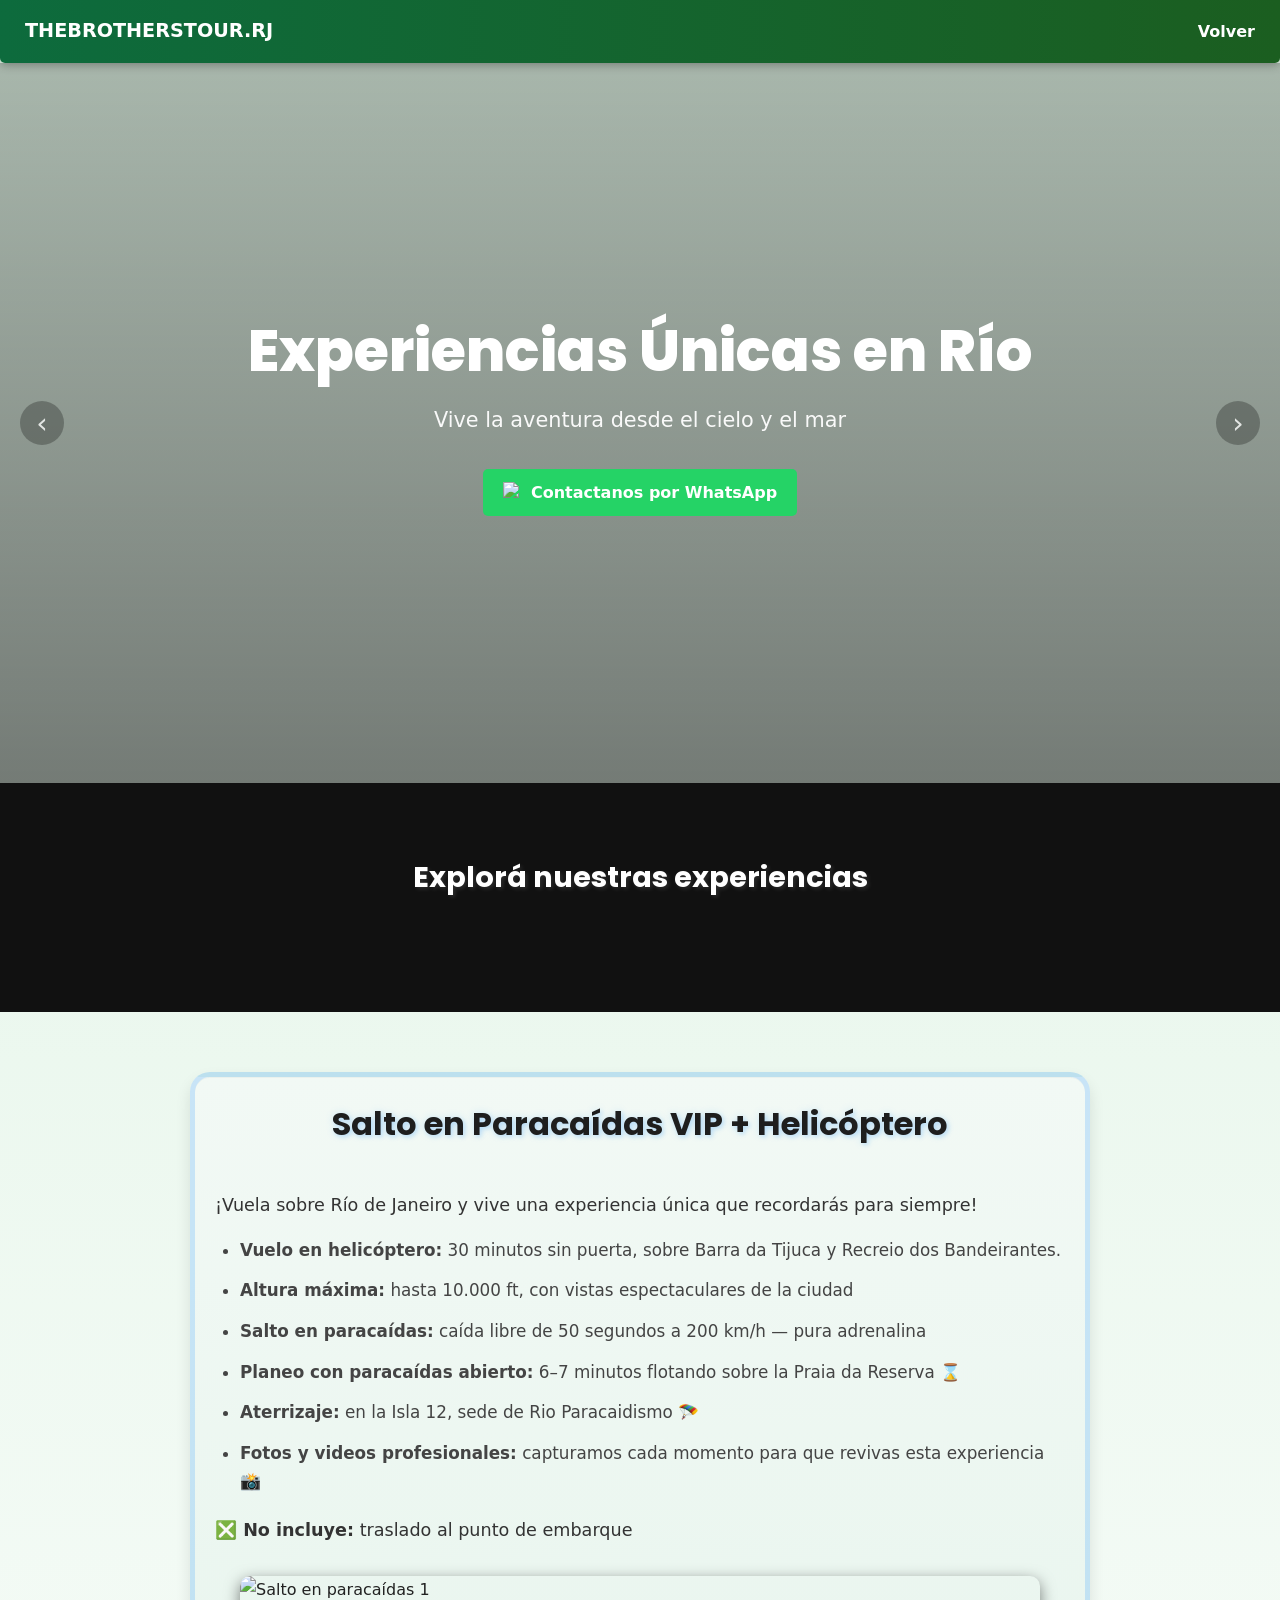
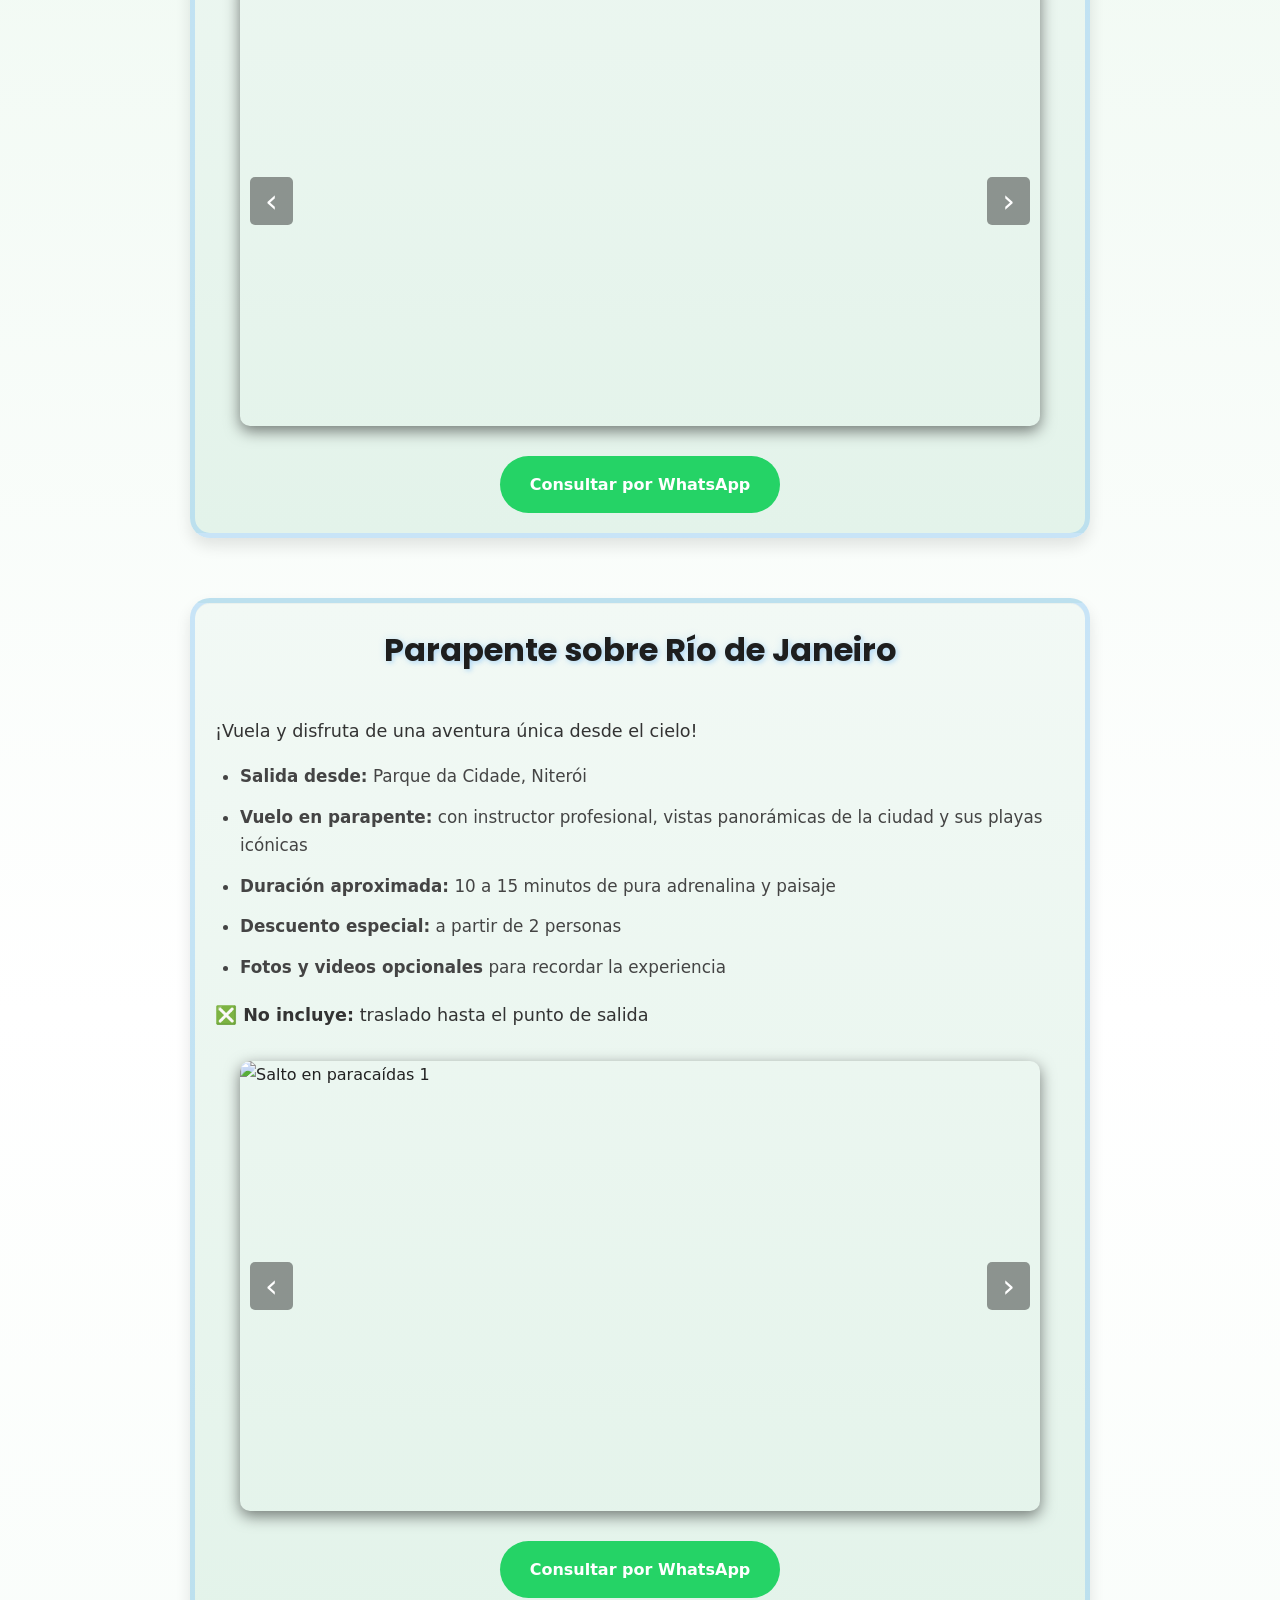
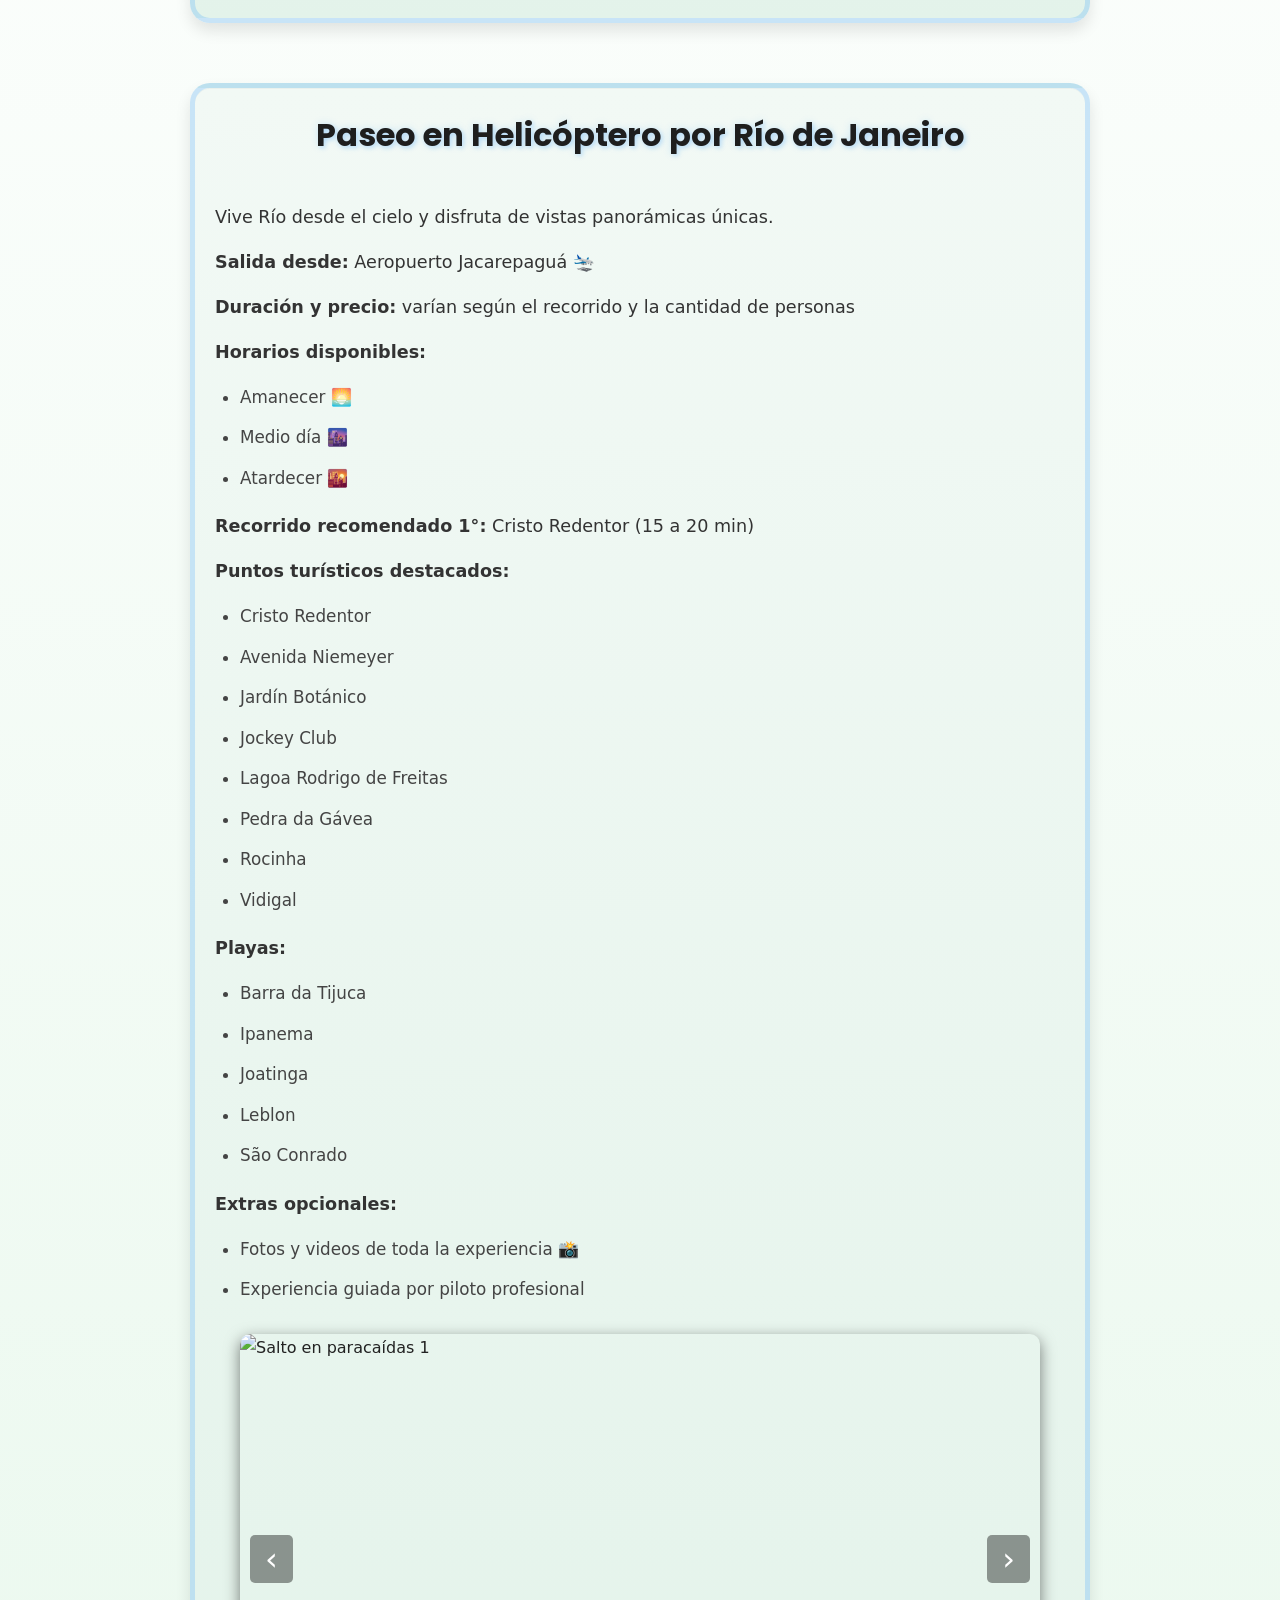
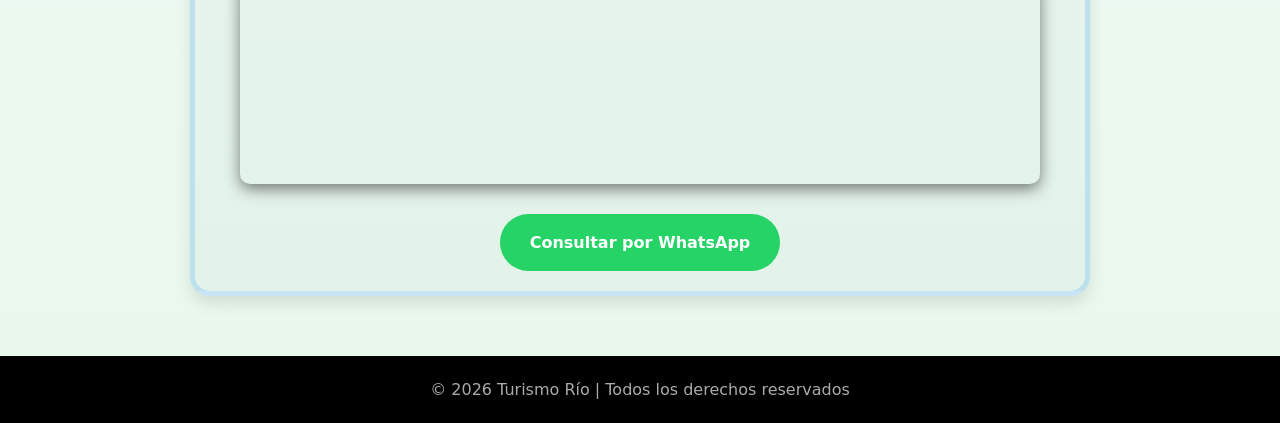
==== commit 0cd4a2f2: "fotospaseo" ====
--- a/pages/experiencias.html
+++ b/pages/experiencias.html
@@ -11,7 +11,7 @@
     <link href="https://fonts.googleapis.com/css2?family=Poppins:wght@400;700&display=swap" rel="stylesheet">
 </head>
 
-<body>
+<body class="cuerpoPages">
 
     <!-- NAVBAR -->
     <header class="navbar">
--- a/css/styles.css
+++ b/css/styles.css
@@ -249,6 +249,23 @@
     padding: 70px 20px;
 }
 
+.subtitle-section {
+    font-size: 1.5rem;
+    /* tamaño más pequeño que el h2 */
+    color: #555555;
+    /* gris oscuro suave, no negro */
+    line-height: 1.5;
+    /* espacio entre líneas cómodo */
+    margin-top: 0.5rem;
+    /* espacio sobre el subtítulo */
+    margin-bottom: 1rem;
+    /* espacio debajo para separar de las cards */
+    text-align: center;
+    /* centrado debajo del título */
+    font-weight: 400;
+    /* normal, no tan pesado */
+}
+
 .section-primary {
     background: #111;
     color: #fff;
@@ -276,12 +293,20 @@
     margin-bottom: 40px;
     font-family: 'Poppins', sans-serif;
     font-size: 1.8rem;
+    color: #1e1e1e;
+    /* gris oscuro para buena lectura */
     text-shadow:
-        2px 2px 4px rgba(0, 0, 0, 0.4),
-        /* sombra principal */
-        0 0 10px rgba(30, 143, 255, 0.041);
-    /* resplandor azul */
-
+        2px 2px 4px rgba(30, 144, 255, 0.2),
+        /* resplandor azul */
+        0 0 8px rgba(30, 144, 255, 0.15);
+    /* segundo resplandor más suave */
+}
+
+/* Responsive para tablets/móviles */
+@media (max-width: 768px) {
+    .section-secondary h2 {
+        font-size: 1.5rem;
+    }
 }
 
 .section-tertiary {
@@ -590,8 +615,6 @@
     /* quita margen al final de la fila */
 }
 
-
-
 /* ==== Cards Fiestas ==== */
 .card-fiestas,
 .card-fiestasFiestas {
@@ -783,26 +806,60 @@
 }
 
 /*seccin experiencias dentro de experiencias.html */
+/* ===================== RESET BÁSICO ===================== */
+* {
+    margin: 0;
+    padding: 0;
+    box-sizing: border-box;
+}
+
+body {
+    font-family: 'Poppins', sans-serif;
+    color: #222;
+    line-height: 1.7;
+    background-color: #fff;
+}
+
+/* ===================== SECCIONES ===================== */
+.fondoSectionDos {
+    box-shadow: inset 0 1px 0 rgba(0, 0, 0, 0.03);
+    background: linear-gradient(180deg, #f2f9f5 0%, #e3f3ea 100%);
+    border-radius: 20px;
+}
+
 .section-experiencias {
     max-width: 900px;
-    /* ancho máximo centralizado */
     margin: 60px auto;
-    /* separaciones arriba/abajo y centrado horizontal */
-    padding: 20px 20px;
+    padding: 20px;
+    border: 5px solid rgba(30, 144, 255, 0.2);
+    /* borde azul eléctrico */
+    border-radius: 20px;
+    box-shadow: inset 0 1px 0 rgba(0, 0, 0, 0.03), 0 8px 15px rgba(0, 0, 0, 0.1);
+    transition: transform 0.3s ease, box-shadow 0.3s ease;
+
+}
+
+.section-experiencias:hover {
+    transform: translateY(-5px);
+    box-shadow: 0 15px 25px rgba(0, 0, 0, 0.2);
 }
 
 .section-experiencias h3 {
     text-align: center;
     font-size: 2rem;
     font-weight: 700;
-    margin-bottom: 20px;
-    color: #222;
-    /* puedes usar color principal del sitio */
+    margin-bottom: 40px;
+    font-family: 'Poppins', sans-serif;
+    color: #1e1e1e;
+    text-shadow:
+        2px 2px 4px rgba(30, 144, 255, 0.2),
+        /* resplandor azul */
+        0 0 8px rgba(30, 144, 255, 0.15);
 }
 
 .section-experiencias p {
     font-size: 1.1rem;
-    line-height: 1.6;
+    line-height: 1.7;
     margin-bottom: 15px;
     color: #333;
 }
@@ -814,15 +871,15 @@
 }
 
 .section-experiencias ul li {
-    margin-bottom: 10px;
-    font-size: 1rem;
+    margin-bottom: 12px;
+    font-size: 1.05rem;
     color: #444;
 }
 
+/* ===================== SLIDER DE IMÁGENES ===================== */
 .section-experiencias .experience-slider {
     position: relative;
     margin: 30px auto;
-    /* ✅ auto, no 0 */
     overflow: hidden;
     border-radius: 10px;
 }
@@ -830,21 +887,26 @@
 .section-experiencias .experience-slider .slide {
     display: none;
     width: 100%;
+    opacity: 0;
+    transform: scale(0.95);
+    transition: opacity 0.5s ease-in-out, transform 0.5s ease-in-out;
 }
 
 .section-experiencias .experience-slider .slide.active {
     display: block;
+    opacity: 1;
+    transform: scale(1);
 }
 
 .section-experiencias .experience-slider img {
     width: 100%;
     height: 100%;
-    /* ✅ no auto */
     display: block;
     object-fit: cover;
     border-radius: 10px;
 }
 
+/* Flechas slider */
 .section-experiencias .experience-slider .slide-nav {
     position: absolute;
     top: 50%;
@@ -856,6 +918,7 @@
     padding: 5px 15px;
     cursor: pointer;
     border-radius: 5px;
+    z-index: 2;
 }
 
 .section-experiencias .experience-slider .slide-nav.prev {
@@ -866,11 +929,10 @@
     right: 10px;
 }
 
+/* ===================== BOTONES ===================== */
 .section-experiencias .btn-whatsapp {
     display: table;
-    /* permite centrar con margin auto */
     margin: 20px auto 0;
-    /* centrado horizontal, separacion arriba */
     background: #25d366;
     color: #fff;
     padding: 15px 30px;
@@ -878,11 +940,46 @@
     font-weight: 700;
     text-decoration: none;
     text-align: center;
-    transition: 0.3s;
+    transition: 0.3s ease, transform 0.3s ease;
 }
 
 .section-experiencias .btn-whatsapp:hover {
     background: #1ebe57;
+    transform: scale(1.05);
+}
+
+/* Botón dorado opcional */
+.precio-dorado {
+    color: #ffd700;
+    font-weight: 700;
+    font-size: 1.2rem;
+    display: block;
+    margin-top: 10px;
+    text-align: center;
+}
+
+.cuerpoPages {
+    
+    background: linear-gradient(to bottom, #dff3e4 0%, #ffffff 50%, #e9f8ed 100%);
+    font-family: 'Poppins', sans-serif;
+}
+
+
+/* ===================== RESPONSIVE ===================== */
+@media(max-width: 768px) {
+    .section-experiencias {
+        margin: 40px 20px;
+        padding: 15px;
+    }
+
+    .section-experiencias h3 {
+        font-size: 1.7rem;
+    }
+
+    .section-experiencias p,
+    .section-experiencias ul li {
+        font-size: 1rem;
+    }
 }
 
 /*contacto sction*/
@@ -916,20 +1013,7 @@
     gap: 8px;
 }
 
-/* Íconos generales */
-.contact-icon {
-    font-size: 2rem;
-    color: #1e90ff;
-    /* azul destacado */
-}
-
-/* Íconos dentro de p */
-.contact-icon-wp,
-.contact-icon-ig {
-    font-size: 1.5rem;
-    margin-right: 6px;
-    vertical-align: middle;
-}
+
 
 /* Links de contacto */
 .contact-item a {
@@ -945,14 +1029,14 @@
 }
 
 .contact-icon-wp {
-    font-size: 30px;
+    font-size: 36px;
     color: #2d9e1e;
     margin-right: 8px;
     vertical-align: middle;
 }
 
 .contact-icon-ig {
-    font-size: 30px;
+    font-size: 36px;
     color: #bd20bd;
     margin-right: 8px;
     vertical-align: middle;
